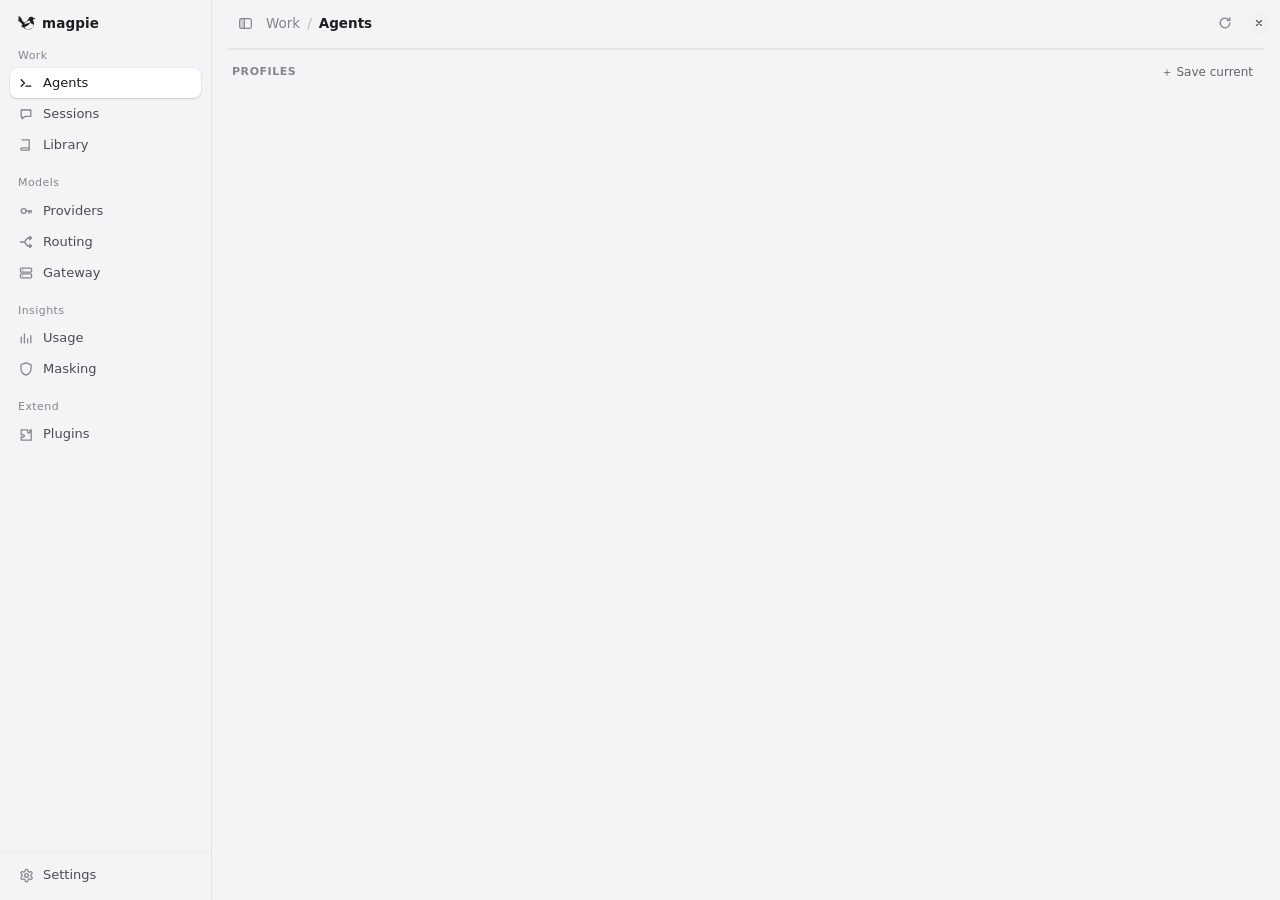
==== internal/gui/assets/index.html @ bc3d03db "gateway: support mounting the service under an explicit path prefix Add MAGPIE_BASE_PATH across web " ====
<!doctype html>
<html lang="en">
<head>
<meta charset="utf-8">
<meta name="viewport" content="width=device-width, initial-scale=1, viewport-fit=cover">
<title>magpie</title>
<link rel="icon" href="icons/favicon.svg" type="image/svg+xml">
<!-- added to a phone's home screen, magpie web opens as an app of its own,
     with no browser bars (ninja_s6114 on Discord); webGuard serves these
     few files without the key, as a home screen may ask for them without
     the page's cookie.
     The theme colours are the window's in standalone alone, so a browser's
     tab and the app's own windows look as they did -->
<link rel="manifest" href="manifest.json">
<link rel="apple-touch-icon" href="icons/apple-touch-icon.png">
<meta name="apple-mobile-web-app-capable" content="yes">
<meta name="mobile-web-app-capable" content="yes">
<meta name="apple-mobile-web-app-title" content="magpie">
<meta name="apple-mobile-web-app-status-bar-style" content="default">
<meta name="theme-color" media="(display-mode: standalone) and (prefers-color-scheme: light)" content="#f4f4f6">
<meta name="theme-color" media="(display-mode: standalone) and (prefers-color-scheme: dark)" content="#1a1a1e">
<script src="boot.js"></script>
<script src="paths.js"></script>
<script src="theme.js"></script>
<script src="omarchy.js"></script>
<link rel="stylesheet" href="app.css">
<link rel="stylesheet" href="plugins/routing/routing.css">
<link rel="stylesheet" href="plugins/library/library.css">
<link rel="stylesheet" href="plugins.css">
<link rel="stylesheet" href="plugins/sessions/sessions.css">
<link rel="stylesheet" href="plugins/redact/redact.css">
<link rel="stylesheet" href="context.css">
<link rel="stylesheet" href="omarchy.css">
</head>
<body>
<script src="compat.js"></script>
<script src="layout.js"></script>
<script src="fonts.js"></script>
<!-- the window's sidebar (app.js layoutNav): the brand, the pages (#nav)
     with the open one's own tabs under it, and Settings at the foot; a
     narrow window keeps them in the header instead -->
<aside class="sidebar" id="side" hidden>
  <div class="side-top" style="--wails-draggable:drag"></div>
  <div class="side-scroll"></div>
  <div class="side-foot">
    <button type="button" class="side-gw" id="sideGw" data-feature="gateway" hidden><i></i><span></span></button>
  </div>
  <!-- its edge, dragged to make it wider or narrower (app.js sideDrag).
       Out of Tab's reach, as a Mac split view's divider is: a Mac window
       shown has WebKit focus the first stop Tab reaches, and its ring
       showed on every open (ysm119) -->
  <div class="side-edge" id="sideEdge" role="separator" aria-orientation="vertical" tabindex="-1" style="--wails-draggable:no-drag"></div>
</aside>
<header class="top" style="--wails-draggable:drag">
  <div class="brand">
    <span class="logo" aria-hidden="true"><svg viewBox="0 0 44 44" width="18" height="18"><defs><path id="bird" fill="currentColor" fill-rule="evenodd" d="M1.5 5.5C1.3 5.7 1.2 6.5 1.2 6.9C1.2 6.9 1.2 7 1.2 7.1C1.1 7.4 1.3 8 1.4 8.3C1.4 8.4 1.5 8.5 1.5 8.7C1.5 8.9 1.7 9 1.8 9.3C2.2 9.9 2.2 10 2.3 10.1C2.4 10.2 2.5 10.3 2.6 10.5C2.8 10.8 3 11.1 3.2 11.3C3.3 11.3 3.4 11.6 3.6 11.8C3.8 12 4.1 12.4 4.2 12.5C4.7 13 5.2 13.7 5.4 13.9C6 14.5 6.5 15.1 6.7 15.3C6.7 15.4 6.9 15.5 6.9 15.7C7.3 15.9 7.7 16.5 7.9 16.8C7.9 16.8 8 16.9 8 16.9C8.1 16.9 8.2 17.2 8.2 17.3C8.2 17.3 8.1 17.2 8.1 17.1C7.9 16.9 7.9 16.9 7.6 16.6C7.5 16.5 7.4 16.5 7.4 16.3C7.2 16.2 6.7 15.7 6.3 15.2C6.1 15.1 6 14.9 6 14.9C5.9 14.8 5.7 14.7 5.7 14.6C5.6 14.5 5.4 14.3 5.3 14.2C5.1 14.1 4.9 13.8 4.7 13.5C4.5 13.3 4.2 13.1 4.1 12.9C4.1 12.9 3.8 12.7 3.8 12.5C3.5 12.3 3 11.8 2.8 11.4C1.8 10.5 0.9 9.6 0.7 9.6C0.6 9.7 0.6 9.8 0.5 10C0.5 10.1 0.6 10.2 0.5 10.3C0.5 10.4 0.6 10.5 0.6 10.6C0.5 10.7 0.5 10.9 0.6 11C0.5 11.1 0.6 11.4 0.6 11.5C0.9 12.9 1.3 13.8 2.8 14.9C2.9 15.1 3.3 15.3 3.4 15.4C3.4 15.5 3.6 15.6 3.7 15.7C4.2 16 6.4 17.8 7 18.4C7.4 18.8 7.4 18.8 7.5 18.9C7.6 19 7.7 19 7.7 19.1C7.7 19.2 7.8 19.2 7.9 19.2C7.9 19.3 8.1 19.4 8.1 19.5C8.2 19.6 8.2 19.7 8.3 19.7C8.3 19.7 8.3 19.7 8.2 19.7C8.2 19.6 8.1 19.6 8 19.6C7.9 19.5 7.9 19.4 7.8 19.4C7.7 19.3 7.6 19.2 7.6 19.2C7.6 19.1 7.5 19 7.3 18.9C7.2 18.9 6.9 18.6 6.7 18.4C6.1 17.8 4.5 16.6 3.5 16C3.4 15.8 3 15.6 2.9 15.5C2.6 15.3 1.5 14.6 0.9 14.3C0.7 14.1 0.6 14.1 0.6 14.2C0.5 14.5 0.8 15.9 0.9 16.1C0.9 16.2 1 16.2 0.9 16.3C1.2 16.8 1.9 17.6 2.7 18.3C2.8 18.5 4 19.2 4.7 19.5C6.2 20.5 6.6 20.7 7.4 21.5C8.2 22.2 8.7 22.7 9.3 23.6C9.5 24.1 9.9 24.4 10.3 25.3C10.4 25.5 10.5 25.8 10.5 25.8C10.7 25.8 10.8 25.7 11 25.4C11.6 25 11.9 24.6 12.3 24.3C12.8 24 13 23.8 13 23.7C13.1 23.7 13.1 23.8 13 24C12 24.8 11 26 10.2 26.9C10.1 27.1 9.9 27.5 9.7 27.7C9.5 27.8 9.4 28 9.4 28C9.4 28 9.3 28.3 9.1 28.5C8.6 29.2 7.7 30.8 7.7 30.9C7.7 31 7.8 31 8.3 30.8C9 30.4 9.5 30.2 10.4 30C11.7 29.6 12.5 29.6 11.6 30C10.5 30.2 9.7 30.6 9.2 31.2C8.8 31.7 8.8 31.7 9.3 31.7C10.1 31.8 10.9 31.9 11.6 32.2C12.8 32.7 13.5 33.1 15.5 34.8C16.4 35.5 17.3 36.2 17.8 36.4C17.9 36.5 18.1 36.7 18.2 36.8C19.1 37.3 21.2 38.1 22.3 38.3C22.4 38.3 22.7 38.3 22.8 38.3C22.8 38.5 23 38.5 23 38.5C23.1 38.5 23.2 38.5 23.3 38.5C23.6 38.6 25.9 38.6 26.1 38.5C26.2 38.5 26.3 38.5 26.4 38.5C26.5 38.5 26.6 38.5 26.7 38.3C26.7 38.3 27 38.3 27.1 38.3C28.3 38.1 30.2 37.3 31.4 36.7C31.5 36.7 31.7 36.4 31.8 36.4C32.2 36.2 33.2 35.4 33.4 35.2C34.2 34.5 35.5 33 35.8 32.6C35.8 32.5 36 32.2 36.1 32C36.4 31.8 36.6 31.4 36.6 31.2C36.7 31.1 36.8 30.9 36.9 30.8C37.2 30.4 37.5 29.6 37.7 29.2C37.7 29.1 37.8 28.7 37.9 28.7C38.1 28.5 38.4 27.1 38.5 26.8C39 25.2 39.1 23.7 39 22.4C39 22.2 38.9 21.9 38.9 21.8C38.9 21.7 38.9 21.6 38.9 21.4C38.6 20.5 38.5 19.9 38.2 19C37.9 18.5 37.5 17.5 37.3 17.2C37 16.8 36.8 15.8 36.8 15.2C36.8 13.8 37.7 12.7 39.6 12.2C40.1 12.1 41.3 11.8 42.1 11.7C43.5 11.5 43.5 11.5 43.4 11.3C42.9 10.7 40.9 9.9 39.2 9.7C37.9 9.5 38.1 9.5 37.6 9C37 8.6 36.4 8 36 7.9C36 7.8 35.8 7.8 35.7 7.7C35.1 7.3 34.2 7 33.1 6.9C32.6 6.7 31.6 6.9 31 7C29.6 7.3 28.3 8 27.3 9.2C26.7 9.8 26.2 10.8 25.7 11.7C25.5 12.1 24.8 13.4 24.7 13.7C24.6 13.9 24.5 14.1 24.1 14.7C23.5 15.7 22.1 16.9 20.6 17.8C20.5 18 20.3 18.2 20.1 18.3C19.7 18.5 19.4 18.8 19.1 19C18.9 19.1 18.7 19.3 18.5 19.4C18 19.8 17.2 20.3 17 20.5C16.9 20.5 16.8 20.6 16.7 20.7C16.3 20.8 16.1 20.9 16 20.9C15.5 20.8 14.9 20.5 14.2 20.2C13.7 19.8 12.7 18.9 12.4 18.6C12.3 18.5 12.2 18.4 12.1 18.2C11.9 18 11.2 17.1 11 16.6C10.9 16.5 10.8 16.4 10.7 16.3C10.7 16.2 10.6 16.1 10.6 15.9C10.5 15.9 10.4 15.7 10.4 15.6C10.3 15.5 10.2 15.2 10.1 15C10 14.8 9.8 14.4 9.7 14.2C9.6 14 9.5 13.7 9.4 13.6C9.4 13.4 9.3 13.2 9.2 13C9.2 12.8 9 12.6 9 12.5C8.9 12.3 8.7 12.1 8.7 12C8.7 12 8.5 11.7 8.5 11.7C8.3 11.2 8.2 10.9 7.5 10C6.4 8.3 4.2 6.4 2.7 5.8C2 5.5 1.6 5.4 1.5 5.5ZM28.4 16.7C29.2 16.9 29.7 17.2 29.9 17.7C30.1 18.2 30 18.9 29.6 19.4C29.2 19.9 28.2 20.9 27.6 21.2C26.8 21.7 25.3 22.4 24.2 22.7C23.9 22.8 23.6 22.9 23.5 22.9C22.8 23.2 20.7 23.7 19.6 24C19 24.2 18.4 24.3 18.1 24.4C17.9 24.4 16.1 24.9 15.3 25.1C14.6 25.2 14.7 25.1 15.7 23.6C16.4 22.7 18.5 20.6 19.4 19.9C20.8 18.8 21.4 18.4 23.2 17.6C23.8 17.4 25.6 16.8 25.9 16.8C25.9 16.8 26.3 16.8 26.6 16.7C26.8 16.7 28.2 16.7 28.4 16.7ZM30.4 20.2C30.5 20.3 30.6 20.6 30.6 20.7C31.7 23.1 33.4 24.6 35.6 25.3C36.1 25.5 36.7 25.7 37.2 25.8C37.7 25.8 37.8 25.9 37.8 26.1C37.7 26.2 37.7 26.3 37.7 26.5C37.7 26.6 37.7 26.8 37.6 27C37.4 28.5 36.8 29.9 36.1 31C36.1 31.2 35.9 31.4 35.9 31.6C35.7 31.9 35.2 32.6 34.7 33.3C32.6 35.6 29.7 37.3 26.6 37.8C26.5 37.8 26.3 37.9 26.2 37.9C25.8 37.9 23.7 37.9 23.3 37.9C23.2 37.9 23 37.8 22.9 37.8C21.1 37.6 19.3 36.8 18 35.7C17.7 35.4 17 34.7 16.8 34.5C16.3 33.8 16.1 33 16.3 32.5C16.5 31.8 16.8 31.6 17.9 31.1C19.1 30.5 19.4 30.4 20.2 30C21.4 29.4 23.2 28.4 23.9 27.9C23.9 27.8 24.2 27.7 24.5 27.6C26.3 26.3 28 24.6 28.9 22.9C29.5 22.2 29.7 21.6 29.9 20.7C30.1 20 30.2 19.9 30.4 20.2Z"/><clipPath id="bird-body"><path clip-rule="evenodd" d="M16 0H44V44H0V26.4H10.6L13 24.2L16 19Z M29.8 18.3L26 19L22 21L17 23.5L14.6 24.7L10.6 26.4L6 29V32L9 31.5L12.5 32L16.4 31.8L19 31.4L24 28.8L28.5 24L30.6 21.4Z"/></clipPath><clipPath id="bird-tail"><path d="M0 0H17L17.2 19.6L14 25L10.6 26.4H0Z"/></clipPath><clipPath id="bird-wing"><path d="M29.8 18.3L26 19L22 21L17 23.5L14.6 24.7L10.6 26.4L6 29V32L9 31.5L12.5 32L16.4 31.8L19 31.4L24 28.8L28.5 24L30.6 21.4Z"/></clipPath></defs><g class="bird"><use class="whole" href="#bird"/><g class="parts"><use href="#bird" clip-path="url(#bird-body)"/><g class="tail"><use href="#bird" clip-path="url(#bird-tail)"/></g><g class="wing"><use href="#bird" clip-path="url(#bird-wing)"/></g></g></g></svg></span>
    <span>magpie</span>
  </div>
  <h1 class="sr-only" id="pageTitle" data-t>Agents</h1>
  <!-- the sidebar shown or the header's tabs, the reader's own (app.js
       toggleSideNav); the left pane filled while the sidebar shows -->
  <button type="button" class="icon side-toggle" id="sideToggle" hidden style="--wails-draggable:no-drag">
    <svg viewBox="0 0 16 16" width="15" height="15" aria-hidden="true"><rect class="st-pane" x="2.5" y="3.5" width="4" height="9" rx="1"/><g fill="none" stroke="currentColor" stroke-width="1.25" stroke-linecap="round"><rect x="1.75" y="2.75" width="12.5" height="10.5" rx="2.25"/><path d="M6.75 2.75v10.5"/></g></svg>
  </button>
  <div class="crumb" id="crumb" aria-hidden="true" hidden></div>
  <nav class="seg" id="nav" aria-label="Main navigation" data-ta style="--wails-draggable:no-drag">
    <span class="nav-gl" data-t>Work</span>
    <button data-view="agents" class="on" aria-current="page"><svg class="nav-ic" viewBox="0 0 20 20" width="16" height="16" aria-hidden="true"><g fill="none" stroke="currentColor" stroke-width="1.6" stroke-linecap="round" stroke-linejoin="round"><path d="M4 6l4 4-4 4M10 14h6"/></g></svg><span data-t>Agents</span></button>
    <button data-view="sessions" data-feature="sessions"><svg class="nav-ic" viewBox="0 0 20 20" width="16" height="16" aria-hidden="true"><g fill="none" stroke="currentColor" stroke-width="1.6" stroke-linecap="round" stroke-linejoin="round"><path d="M4 5h12v8H9l-4 3v-3H4z"/></g></svg><span data-t>Sessions</span></button>
    <button data-view="library" data-feature="library"><svg class="nav-ic" viewBox="0 0 20 20" width="16" height="16" aria-hidden="true"><g fill="none" stroke="currentColor" stroke-width="1.6" stroke-linecap="round" stroke-linejoin="round"><path d="M5 3.5h9v13H5a1.5 1.5 0 0 1 0-3h9"/></g></svg><span data-t>Library</span></button>
    <span class="nav-gl" data-t>Models</span>
    <button data-view="providers"><svg class="nav-ic" viewBox="0 0 20 20" width="16" height="16" aria-hidden="true"><g fill="none" stroke="currentColor" stroke-width="1.6" stroke-linecap="round" stroke-linejoin="round"><circle cx="7" cy="10" r="3"/><path d="M10 10h7M14 10v3M16.5 10v2"/></g></svg><span data-t>Providers</span></button>
    <button data-view="routing" data-feature="routing"><svg class="nav-ic" viewBox="0 0 20 20" width="16" height="16" aria-hidden="true"><g fill="none" stroke="currentColor" stroke-width="1.6" stroke-linecap="round" stroke-linejoin="round"><path d="M3 10h5l4-5h5M8 10l4 5h5M14.5 3l2.5 2-2.5 2M14.5 13l2.5 2-2.5 2"/></g></svg><span data-t>Routing</span></button>
    <button data-view="gateway" data-feature="gateway"><svg class="nav-ic" viewBox="0 0 20 20" width="16" height="16" aria-hidden="true"><g fill="none" stroke="currentColor" stroke-width="1.6" stroke-linecap="round" stroke-linejoin="round"><rect x="3" y="4" width="14" height="5" rx="1.5"/><rect x="3" y="11" width="14" height="5" rx="1.5"/><path d="M6 6.5h.01M6 13.5h.01"/></g></svg><span data-t>Gateway</span></button>
    <span class="nav-gl" data-t>Insights</span>
    <button data-view="usage" data-feature="usage"><svg class="nav-ic" viewBox="0 0 20 20" width="16" height="16" aria-hidden="true"><g fill="none" stroke="currentColor" stroke-width="1.6" stroke-linecap="round" stroke-linejoin="round"><path d="M4 16V9M8 16V5M12 16v-5M16 16V7"/></g></svg><span data-t>Usage</span></button>
    <button data-view="masking" data-feature="redact"><svg class="nav-ic" viewBox="0 0 16 16" width="16" height="16" aria-hidden="true"><path d="M8 1.8 13 3.6v4.1c0 3-2.1 5.4-5 6.5-2.9-1.1-5-3.5-5-6.5V3.6Z" fill="none" stroke="currentColor" stroke-width="1.3" stroke-linejoin="round"/></svg><span data-t>Masking</span></button>
    <span class="nav-gl" data-t>Extend</span>
    <button data-view="plugins"><svg class="nav-ic" viewBox="0 0 20 20" width="16" height="16" aria-hidden="true"><g fill="none" stroke="currentColor" stroke-width="1.6" stroke-linecap="round" stroke-linejoin="round"><path d="M8 3.5h4v2.5a1.5 1.5 0 0 0 3 0V3.5h1.5v13H4v-4h2.5a1.5 1.5 0 0 0 0-3H4v-6z"/></g></svg><span data-t>Plugins</span></button>
  </nav>
  <div class="actions" style="--wails-draggable:no-drag">
    <span class="update-wrap">
      <button class="update" id="update" hidden>
        <svg viewBox="0 0 16 16" width="11" height="11"><path d="M8 13V3.5M3.75 7.5 8 3.25l4.25 4.25" fill="none" stroke="currentColor" stroke-width="1.8" stroke-linecap="round" stroke-linejoin="round"/></svg>
        <span>Update</span>
      </button>
      <button class="update-hide" id="updateHide" title="Hide until the next version" data-tt>
        <svg viewBox="0 0 10 10" width="8" height="8"><path d="M2.5 2.5l5 5M7.5 2.5l-5 5" fill="none" stroke="currentColor" stroke-width="1.5" stroke-linecap="round"/></svg>
      </button>
    </span>
    <button class="icon" id="sync" title="Look for agents on this computer again: one just installed or removed, or its settings changed" data-tt>
      <svg viewBox="0 0 16 16" width="14" height="14"><path d="M13.5 8a5.5 5.5 0 1 1-1.6-3.9M13.5 2v3h-3" fill="none" stroke="currentColor" stroke-width="1.5" stroke-linecap="round" stroke-linejoin="round"/></svg>
    </button>
    <button class="icon" id="open" title="Open as a window" data-tt>
      <svg viewBox="0 0 16 16" width="14" height="14"><path d="M6 3H3.5A1.5 1.5 0 0 0 2 4.5v8A1.5 1.5 0 0 0 3.5 14h8a1.5 1.5 0 0 0 1.5-1.5V10M9 2h5v5M14 2 8 8" fill="none" stroke="currentColor" stroke-width="1.5" stroke-linecap="round" stroke-linejoin="round"/></svg>
    </button>
    <button class="icon" id="prefs" title="Settings" data-tt data-keys="⌘,|Ctrl+,">
      <svg viewBox="0 0 24 24" width="14" height="14"><g fill="none" stroke="currentColor" stroke-width="2" stroke-linecap="round" stroke-linejoin="round"><path d="M12.22 2h-.44a2 2 0 0 0-2 2v.18a2 2 0 0 1-1 1.73l-.43.25a2 2 0 0 1-2 0l-.15-.08a2 2 0 0 0-2.73.73l-.22.38a2 2 0 0 0 .73 2.73l.15.1a2 2 0 0 1 1 1.72v.51a2 2 0 0 1-1 1.74l-.15.09a2 2 0 0 0-.73 2.73l.22.38a2 2 0 0 0 2.73.73l.15-.08a2 2 0 0 1 2 0l.43.25a2 2 0 0 1 1 1.73V20a2 2 0 0 0 2 2h.44a2 2 0 0 0 2-2v-.18a2 2 0 0 1 1-1.73l.43-.25a2 2 0 0 1 2 0l.15.08a2 2 0 0 0 2.73-.73l.22-.39a2 2 0 0 0-.73-2.73l-.15-.08a2 2 0 0 1-1-1.74v-.5a2 2 0 0 1 1-1.74l.15-.09a2 2 0 0 0 .73-2.73l-.22-.38a2 2 0 0 0-2.73-.73l-.15.08a2 2 0 0 1-2 0l-.43-.25a2 2 0 0 1-1-1.73V4a2 2 0 0 0-2-2z"/><circle cx="12" cy="12" r="3"/></g></svg>
    <span class="side-l" data-t>Settings</span></button>
    <button class="icon winclose" id="winclose" title="Close" data-tt>
      <svg viewBox="0 0 16 16" width="10" height="10"><path d="M4 4l8 8M12 4l-8 8" fill="none" stroke="currentColor" stroke-width="1.8" stroke-linecap="round"/></svg>
    </button>
  </div>
</header>

<nav class="ptabs" id="ptabs" hidden>
  <button type="button" data-ptab="agents"><span data-t>Agents</span><em id="ptabN"></em></button>
  <button type="button" data-ptab="usage"><span data-t>Allowances</span></button>
  <button type="button" data-ptab="stats"><span data-t>Usage</span></button>
  <button type="button" data-ptab="routing" data-feature="routing"><span data-t>Routing</span></button>
</nav>

<main class="view" id="view-agents">
  <div class="list" id="agents"></div>
  <section class="profiles">
    <span class="label" data-t>Profiles</span>
    <div id="profiles" class="chips"></div>
    <button class="text" id="save" data-t>＋ Save current</button>
  </section>
  <section class="panel-quota" id="panelQuota" hidden></section>
  <section class="panel-routing" id="panelRouting" data-feature="routing" hidden></section>
  <section class="panel-usage" id="panelUsage" hidden></section>
  <div class="plugin-slot" data-slot="agents" hidden></div>
</main>

<main class="view" id="view-providers" hidden>
  <div id="fileError" hidden></div>
  <div id="movable" hidden></div>
  <aside class="provider-discovery" id="providerDiscovery" hidden>
    <div class="who" role="status" aria-live="polite"><b id="providerDiscoveryCount"></b><span id="providerDiscoverySources"></span></div>
    <div class="actions"><button class="text primary" id="reviewProviderDiscovery">Review and import…</button><button class="text" id="dismissProviderDiscovery" data-t data-tt="Hide these configurations until they change">Ignore</button></div>
  </aside>
  <div class="pv-head" id="pvHead" hidden><input class="sess-filter pv-q" id="pvQ" type="search" spellcheck="false" autocomplete="off" placeholder="Find a provider" aria-label="Find a provider" data-tp></div>
  <p class="set-none pv-none" id="pvNone" role="status" hidden></p>
  <div class="list" id="providers"></div>
  <div class="row-head off-head" id="offHead" hidden><button class="fold" id="foldOff" aria-expanded="false" aria-controls="offProviders"><span class="label" data-t>Turned off</span><span class="note" id="offCount"></span></button></div>
  <div class="list" id="offProviders" hidden></div>
  <div id="excluded"></div>
  <div class="after-list">
    <button class="text" id="addProvider" data-t>＋ Add provider</button>
  </div>
  <section class="sheet" id="addSheet" hidden></section>
</main>

<!-- the pages plugins add (kernel.js) go here, in the order they register -->
<template data-slot="page"></template>




<main class="view" id="view-plugins" hidden></main>

<main class="view" id="view-settings" hidden>
  <div class="row-head set-head"><div class="warm-tabs set-tabs" id="setTabs" role="tablist" aria-label="Settings">
    <button type="button" role="tab" id="setTab-general" data-set="general" aria-controls="setPage-general" data-t>General</button>
    <button type="button" role="tab" id="setTab-usage" data-set="usage" aria-controls="setPage-usage" data-t>Allowances</button>
    <button type="button" role="tab" id="setTab-network" data-set="network" aria-controls="setPage-network" data-t>Network and sharing</button>
    <button type="button" role="tab" id="setTab-models" data-set="models" aria-controls="setPage-models" data-t>Models</button>
    <button type="button" role="tab" id="setTab-privacy" data-set="privacy" aria-controls="setPage-privacy" data-t>Privacy</button>
    <button type="button" role="tab" id="setTab-otel" data-set="otel" aria-controls="setPage-otel" data-feature="otel" data-t>Observability</button>
    <button type="button" role="tab" id="setTab-sync" data-set="sync" aria-controls="setPage-sync" data-t>Sync and backup</button>
    <button type="button" role="tab" id="setTab-plugins" data-set="plugins" aria-controls="setPage-plugins" data-t hidden>Plugins</button>
    <button type="button" role="tab" id="setTab-about" data-set="about" aria-controls="setPage-about" data-t>About</button>
  </div><input class="sess-filter set-q" id="setQ" type="search" spellcheck="false" autocomplete="off" placeholder="Find a setting" aria-label="Find a setting" data-tp></div>
  <p class="set-none" id="setNone" role="status" hidden></p>
  <section class="set-page" id="setPage-general" role="tabpanel" aria-labelledby="setTab-general">
    <div class="list prefs">
      <div class="row pref">
        <div class="who"><div class="name" data-t>Appearance</div><div class="sub om-only" data-t>Follows the Omarchy theme, as picked in Omarchy's menu</div></div>
        <div id="themeSegs" class="om-hide"></div><span class="om-only om-theme-name"></span>
      </div>
      <div class="row pref" id="colorblindRow">
        <div class="who"><div class="name" data-t>Colorblind mode</div></div>
        <div id="colorblindSegs"></div>
      </div>
      <div class="row pref" id="reduceMotionRow">
        <div class="who"><div class="name" data-t>Reduce motion</div></div>
        <div id="reduceMotionSegs"></div>
      </div>
      <div class="row pref">
        <div class="who"><div class="name" data-t>Language</div></div>
        <button type="button" id="langPick" class="sess-pick pref-pick" aria-label="Language" aria-haspopup="menu" aria-expanded="false"></button>
      </div>
      <div class="row pref" id="gatewayModeRow" hidden>
        <div class="who"><div class="name" data-t>Gateway mode</div><div class="sub" id="gatewayModeSub"></div></div>
        <div id="gatewayModeSegs"></div>
      </div>
      <div class="row pref app-only" id="textSizeRow">
        <div class="who"><div class="name" data-t>Text size</div></div>
        <div id="textSizeSegs"></div>
      </div>
      <div class="row pref font-row" id="uiFontRow" hidden>
        <div class="who"><div class="name" data-t>Interface font</div><div class="sub font-note" hidden></div></div>
        <div class="font-controls">
          <button type="button" class="proto pick font-family" aria-haspopup="menu" aria-expanded="false"></button>
          <button type="button" class="proto pick font-style" aria-haspopup="menu" aria-expanded="false"></button>
          <div class="font-preview">Aa 0123 · 中文</div>
        </div>
      </div>
      <div class="row pref font-row" id="codeFontRow" hidden>
        <div class="who"><div class="name" data-t>Code font</div><div class="sub font-note" hidden></div></div>
        <div class="font-controls">
          <button type="button" class="proto pick font-family" aria-haspopup="menu" aria-expanded="false"></button>
          <button type="button" class="proto pick font-style" aria-haspopup="menu" aria-expanded="false"></button>
          <div class="font-preview">Aa 0123 · 中文</div>
        </div>
      </div>
      <div class="row pref app-only">
        <div class="who"><div class="name" data-t>Click the tray icon to</div></div>
        <div id="traySegs"></div>
      </div>
      <div class="row pref" id="barIconRow" hidden>
        <div class="who"><div class="name" data-t>Bar icon</div><div class="sub" data-t>magpie’s icon beside Omarchy’s own in the bar; right-click opens the window</div></div>
        <div id="barIconSegs"></div>
      </div>
      <div class="row pref">
        <div class="who"><div class="name" data-t>Provider in model names</div></div>
        <div id="plainNamesSegs"></div>
      </div>
      <!-- Codex's and Claude Code's own settings are on the Agents page (AGENT_PREFS); while searching, a row here says where -->
      <div id="agentPrefLinks"></div>
      <div class="row pref app-only" id="loginRow">
        <div class="who"><div class="name" data-t>Open at login</div></div>
        <div id="loginSegs"></div>
      </div>
      <div class="row pref" id="dockRow" hidden>
        <div class="who"><div class="name" data-t>Show in Dock</div></div>
        <div id="dockSegs"></div>
      </div>
      <div class="row pref" id="lightweightRow" hidden>
        <div class="who"><div class="name" data-t>Lightweight mode</div><div class="sub" data-t>A closed window frees about 100 MB after a minute; the gateway and tasks keep running, only the page reloads</div></div>
        <div id="lightweightSegs"></div>
      </div>
      <div class="row pref" id="keepAwakeRow">
        <div class="who"><div class="name" data-t>Prevent sleep</div><div class="sub" data-t>Keeps this computer awake while magpie runs tasks</div></div>
        <div id="keepAwakeSegs"></div>
      </div>
      <div class="row pref" id="wslAgentsRow" hidden>
        <div class="who"><div class="name" data-t>Detect agents in WSL</div><div class="sub" data-t>Looks in running WSL distros for agents to set up, their sessions and Claude Code; off, WSL is never asked anything and the agents found there are no longer shown</div></div>
        <div id="wslAgentsSegs"></div>
      </div>
      <div class="row pref" id="sessionTerminalRow" data-feature="sessions" hidden>
        <div class="who"><div class="name" data-t>Session terminal</div><div class="sub" data-t>The terminal a session opens in</div></div>
        <button type="button" id="sessionTerminalSelect" class="sess-pick session-terminal-select" aria-label="Session terminal" aria-haspopup="menu" aria-expanded="false" data-ta></button>
      </div>
    </div>
  </section>
  <section class="set-page" id="setPage-usage" role="tabpanel" aria-labelledby="setTab-usage">
    <div class="list prefs">
      <div class="row pref app-only" id="trayUsageRow">
        <div class="who"><div class="name" data-t>Allowances in the menu bar</div><div class="sub" id="trayUsageSub"></div></div>
        <div id="trayUsagePick"></div>
      </div>
      <div class="row pref" id="trayEveryRow" hidden>
        <div class="who"><div class="name" data-t>Menu bar refresh</div><div class="sub" data-t>How often the allowances beside the icon are asked for again</div></div>
        <div id="trayEverySegs"></div>
      </div>
      <div class="row pref" id="trayLogosRow" hidden>
        <div class="who"><div class="name" data-t>Menu bar logos</div><div class="sub" data-t>Each subscription's logo before its numbers; off, the numbers alone with a thin line between subscriptions</div></div>
        <div id="trayLogosSegs"></div>
      </div>
      <div class="row pref" id="trayBirdRow" hidden>
        <div class="who"><div class="name" data-t>Menu bar magpie icon</div><div class="sub" data-t>magpie's icon before the allowances; off, the allowances alone, and a click on one still opens the panel</div></div>
        <div id="trayBirdSegs"></div>
      </div>
      <div class="row pref" id="trayPaceRow" hidden>
        <div class="who"><div class="name" data-t>Menu bar pace</div><div class="sub" data-t>Each window's Pace number beside its figure, as on the Usage page: +12% is 12% more of the window used than an even pace would have used by now, −8% that much less</div></div>
        <div id="trayPaceSegs"></div>
      </div>
      <div class="row pref" id="trayCostRow">
        <div class="who"><div class="name" data-t>Menu bar cost</div><div class="sub" data-t>What magpie's requests cost, beside their tokens in the menu bar and its tooltip; off, the tokens alone</div></div>
        <div id="trayCostSegs"></div>
      </div>
      <div class="row pref">
        <div class="who"><div class="name" data-t>Allowance display</div><div class="sub" data-t>How much of each window is used, or how much is left, on the Usage page, the panel and the menu bar</div></div>
        <div id="quotaLeftSegs"></div>
      </div>
      <div class="row pref" id="quotaReadsRow">
        <div class="who"><div class="name" data-t>Allowance reads</div><div class="sub" data-t>When I ask: opening or refreshing the Usage page, a card's refresh, and magpie quota or accounts read them; routing, the menu bar and alerts go by the last reading till then. An account a vendor turns away for its quota is still read.</div></div>
        <div id="quotaReadsSegs"></div>
      </div>
      <div class="row pref">
        <div class="who"><div class="name" data-t>Currency</div><div class="sub" id="currencySub"></div></div>
        <div id="currencySegs"></div>
      </div>
      <div class="row pref" id="unitsRow" hidden>
        <div class="who"><div class="name" data-t>Number units</div><div class="sub" data-t>How a large count of tokens or requests is shortened on the Usage page and the panel</div></div>
        <div id="unitsSegs"></div>
      </div>
      <div class="row pref" id="usageAlertRow">
        <div class="who"><div class="name" data-t>Allowance alert</div><div class="sub" id="usageAlertSub"></div></div>
        <div id="usageAlertSegs" class="warm-at"></div>
      </div>
      <div class="row pref" id="balanceAlertRow">
        <div class="who"><div class="name" data-t>Low balance alert</div><div class="sub" id="balanceAlertSub"></div></div>
        <div id="balanceAlertSegs" class="warm-at"></div>
      </div>
      <div class="row pref" id="resetReminderRow">
        <div class="who"><div class="name" data-t>Reset reminder</div><div class="sub" id="resetReminderSub"></div></div>
        <div id="resetReminderSegs"></div>
      </div>
      <div class="row pref" id="codexAutoResetRow" hidden>
        <div class="who"><div class="name" data-t>Codex: auto-use resets</div><div class="sub wraps" data-t>A ChatGPT account uses one of its resets by itself when its week is used up and no other account can answer, or before one expires unused. Off until turned on, account by account; each account's card on the Usage page has the same switch.</div></div>
      </div>
      <div class="row pref" id="turnDoneRow">
        <div class="who"><div class="name" data-t>Task done alert</div><div class="sub" id="turnDoneSub"></div></div>
        <div id="turnDoneSegs"></div>
      </div>
    </div>
    <div class="row-head warm-head" data-feature="warmups"><div class="warm-tabs" id="warmTabs" role="tablist">
      <button type="button" role="tab" id="warmTab-codex" data-warm="codex" aria-controls="codexWarmList">Codex</button>
      <button type="button" role="tab" id="warmTab-claude" data-warm="claude" aria-controls="claudeWarmList">Claude Code</button>
      <button type="button" role="tab" id="warmTab-wb" data-warm="wb" aria-controls="wbList" hidden>WorkBuddy</button>
      <button type="button" role="tab" id="warmTab-trae" data-warm="trae" aria-controls="traeList" hidden>Trae CN</button>
      <button type="button" role="tab" id="warmTab-minimax" data-warm="minimax" aria-controls="minimaxList" hidden>MiniMax Code</button>
      <button type="button" role="tab" id="warmTab-qoder" data-warm="qoder" aria-controls="qoderList" hidden>Qoder</button>
      <button type="button" role="tab" id="warmTab-plugins" data-warm="plugins" aria-controls="pluginCheckinList" data-t hidden>Plugins</button>
    </div></div>
    <div class="warm-panes" data-feature="warmups">
    <div class="list prefs" id="codexWarmList" role="tabpanel" aria-labelledby="warmTab-codex">
      <div class="row pref">
        <div class="who"><div class="name" data-t>Warm up on reset</div><div class="sub" id="warmSub" title="Nothing is sent while the computer sleeps: a window that resets then starts when it wakes, and counts from then." data-tt></div></div>
        <div id="warmSegs"></div>
      </div>
      <div class="row pref">
        <div class="who"><div class="name" data-t>Daily warm-up</div><div class="sub" id="warmAtSub"></div></div>
        <div id="warmAtSegs" class="warm-at"></div>
      </div>
    </div>
    <div class="list prefs" id="claudeWarmList" role="tabpanel" aria-labelledby="warmTab-claude">
      <div class="row pref">
        <div class="who"><div class="name" data-t>Warm up on reset</div><div class="sub" id="claudeWarmSub" title="Nothing is sent while the computer sleeps: a window that resets then starts when it wakes, and counts from then." data-tt></div></div>
        <div id="claudeWarmSegs"></div>
      </div>
      <div class="row pref">
        <div class="who"><div class="name" data-t>Daily warm-up</div><div class="sub" id="claudeWarmAtSub"></div></div>
        <div id="claudeWarmAtSegs" class="warm-at"></div>
      </div>
    </div>
    <div class="list prefs" id="wbList" role="tabpanel" aria-labelledby="warmTab-wb">
      <div class="row pref" id="wbCheckinRow">
        <div class="who"><div class="name" data-t>Daily check-in</div><div class="sub" id="wbCheckinSub"></div></div>
        <div id="wbCheckinSegs"></div>
      </div>
    </div>
    <div class="list prefs" id="traeList" role="tabpanel" aria-labelledby="warmTab-trae">
      <div class="row pref" id="traeCheckinRow">
        <div class="who"><div class="name" data-t>Daily check-in</div><div class="sub" id="traeCheckinSub"></div></div>
        <div id="traeCheckinSegs"></div>
      </div>
    </div>
    <div class="list prefs" id="minimaxList" role="tabpanel" aria-labelledby="warmTab-minimax">
      <div class="row pref" id="minimaxCheckinRow">
        <div class="who"><div class="name" data-t>Daily check-in</div><div class="sub" id="minimaxCheckinSub"></div></div>
        <div id="minimaxCheckinSegs"></div>
      </div>
    </div>
    <div class="list prefs" id="qoderList" role="tabpanel" aria-labelledby="warmTab-qoder">
      <div class="row pref" id="qoderCheckinRow">
        <div class="who"><div class="name" data-t>Daily check-in</div><div class="sub" id="qoderCheckinSub"></div></div>
        <div id="qoderCheckinSegs"></div>
      </div>
    </div>
    <div class="list prefs" id="pluginCheckinList" role="tabpanel" aria-labelledby="warmTab-plugins"></div>
    </div>
  </section>
  <section class="set-page" id="setPage-network" role="tabpanel" aria-labelledby="setTab-network">
    <div class="list prefs">
      <div class="row pref">
        <div class="who"><div class="name" data-t>Proxy</div><div class="sub" id="proxySub"></div></div>
        <div id="proxySegs" class="proxy-segs"></div>
      </div>
    </div>
    <div class="row-head"><span class="label">GitHub</span></div>
    <div class="list prefs" id="githubList"></div>
    <div class="row-head"><span class="label" data-t>Gateway</span></div>
    <div class="list prefs" id="portList"></div>
    <div class="list prefs">
      <div class="row pref" id="bareIdsRow">
        <div class="who"><div class="name" data-t>Model ids without the provider</div><div class="sub" data-t>The gateway’s model list also names each model by its own id, as gpt-5.6-sol beside codex/gpt-5.6-sol, for apps moved from another proxy. One that several providers serve goes to them in the Providers order</div></div>
        <div id="bareIdsSegs"></div>
      </div>
    </div>
    <div class="row-head"><span class="label" data-t>Local network</span></div>
    <div class="list prefs" id="lanList"></div>
    <div class="list prefs" id="allowList"></div>
    <div class="row-head"><span class="label" data-t>Web pages</span></div>
    <div class="list prefs" id="corsList"></div>
    <div class="row-head" id="webPageHead"><span class="label" data-t>Browser access</span></div>
    <div class="list prefs" id="webPageList"></div>
  </section>
  <section class="set-page" id="setPage-models" role="tabpanel" aria-labelledby="setTab-models">
    <div class="row-head"><span class="label" data-t>Images</span></div>
    <div class="list prefs" id="imagesList"></div>
    <div class="row-head"><span class="label" data-t>Web search</span></div>
    <div class="list prefs" id="searchList"></div>
    <div class="row-head"><span class="label" data-t>Replies</span></div>
    <div class="list prefs" id="replyList"></div>
    <div class="row-head"><span class="label" data-t>Disabled models</span></div>
    <div class="list prefs" id="disabledModelsList"></div>
  </section>
  <section class="set-page" id="setPage-privacy" role="tabpanel" aria-labelledby="setTab-privacy">
    <div class="row-head"><span class="label" data-t>How it's found</span></div>
    <div class="list prefs" id="findList"></div>
    <div class="row-head"><span class="label" data-t>What to mask</span></div>
    <div class="list prefs" id="redactList"></div>
    <div class="row-head"><span class="label" data-t>When a value is found</span></div>
    <div class="list prefs" id="maskActList"></div>
    <div class="row-head"><span class="label" data-t>Try it</span></div>
    <div class="list prefs" id="maskTryList"></div>
    <div class="row-head"><span class="label" data-t>Sharing</span></div>
    <div class="list prefs" id="shareList"></div>
    <div class="row-head"><span class="label" data-t>Agents' sign-ins</span></div>
    <div class="list prefs" id="discoveryList"></div>
  </section>
  <section class="set-page" id="setPage-otel" role="tabpanel" aria-labelledby="setTab-otel" data-feature="otel">
    <div id="otelList"></div>
  </section>
  <section class="set-page" id="setPage-sync" role="tabpanel" aria-labelledby="setTab-sync">
    <div class="list prefs" id="syncList"></div>
  </section>
  <section class="set-page" id="setPage-plugins" role="tabpanel" aria-labelledby="setTab-plugins">
    <div class="plugin-slot" data-slot="settings" hidden></div>
  </section>
  <section class="set-page" id="setPage-about" role="tabpanel" aria-labelledby="setTab-about">
    <div class="list prefs" id="about"></div>
  </section>
</main>

<footer class="foot">
  <button type="button" class="text prof-btn" id="profBtn" hidden aria-haspopup="dialog" aria-expanded="false"><span data-t>Profiles</span><em id="profN"></em></button>
  <span id="pqAge" class="pq-age" hidden></span>
  <span id="status" class="status" role="status" aria-atomic="true"></span>
  <span class="grow"></span>
  <button class="text" id="openMain" data-t>Open magpie</button>
  <button class="text" id="quit" data-t>Quit</button>
</footer>

<div class="modal" id="modal" hidden><div class="dialog"></div></div>

<div id="pop" class="pop" hidden>
  <div class="search">
    <svg viewBox="0 0 16 16" width="13" height="13"><circle cx="7" cy="7" r="4.5" fill="none" stroke="currentColor" stroke-width="1.6"/><path d="m10.5 10.5 3 3" stroke="currentColor" stroke-width="1.6" stroke-linecap="round"/></svg>
    <input id="q" type="text" spellcheck="false" autocomplete="off" placeholder="Filter…" data-tp>
  </div>
  <div class="picker-body">
    <nav id="pickerRail" aria-label="Model providers"></nav>
    <ul id="list"></ul>
  </div>
  <div class="effort-control" id="effortControl" hidden>
    <div class="effort-head"><span id="effortTitle"></span><b id="effortValue"></b></div>
    <div class="effort-track">
      <span class="effort-ticks" id="effortTicks" aria-hidden="true"></span>
      <input id="effortRange" type="range" min="0" step="1" aria-labelledby="effortTitle">
    </div>
    <div class="effort-ends" aria-hidden="true"><span id="effortMin"></span><span id="effortMax"></span></div>
  </div>
</div>

<!-- an agent's own settings, drawn here and shown in its sheet or opened row (AGENT_PREFS) -->
<div id="agentPrefRows" hidden>
  <div class="row pref" id="codexAgentsV1Row">
    <div class="who"><div class="name" data-t>Codex subagents on any model</div><div class="sub" data-t>A GPT lead spawns subagents on magpie’s other models. New threads only; Codex’s own multi_agent_v2 still wins</div><div class="sub err" id="codexAgentsV1Warn" hidden></div></div>
    <div id="codexAgentsV1Segs"></div>
  </div>
  <div class="row pref" id="codexSubagentModelRow" hidden>
    <div class="who"><div class="name" data-t>Codex subagent model</div></div>
    <div class="val" id="codexSubagentModelPick"></div>
  </div>
  <div class="row pref" id="fullContextRow">
    <div class="who"><div class="name" data-t>Long conversations</div><div class="sub" data-t>Codex and Claude Code compact at 272K (non-Claude [1m] too) or the size typed; full window: slower, costlier</div></div>
    <div id="fullContextSegs"></div>
  </div>
  <div class="row pref" id="codexAsyncRow">
    <div class="who"><div class="name" data-t>Codex background compaction</div><div class="sub" data-t>Codex 0.163 and later summarise while a turn goes on, past the share of the window typed (65% when empty); a value set in its own config stays</div></div>
    <div id="codexAsyncSegs"></div>
  </div>
  <div class="row pref" id="codexTitlesRow">
    <div class="who"><div class="name" data-t>Codex thread titles</div></div>
    <div class="val" id="codexTitlesPick"></div>
  </div>
  <div class="row pref" id="codexDescriptionsRow">
    <div class="who"><div class="name" data-t>Codex thread descriptions</div></div>
    <div class="val" id="codexDescriptionsPick"></div>
  </div>
  <div class="row pref" id="codexPredictionsRow">
    <div class="who"><div class="name" data-t>Codex composer predictions</div></div>
    <div class="val" id="codexPredictionsPick"></div>
  </div>
  <div class="row pref" id="codexAutoReviewRow">
    <div class="who"><div class="name" data-t>Codex auto-review model</div></div>
    <div class="val" id="codexAutoReviewPick"></div>
  </div>
  <div class="row pref" id="codexMemoriesRow" hidden>
    <div class="who"><div class="name" data-t>Codex memories model</div></div>
    <div class="val" id="codexMemoriesPick"></div>
  </div>
</div>
<script src="i18n.js"></script>
<script src="kernel.js"></script>
<!-- the built-in plugins' own scripts (pluginrt.Manifest.Client) -->
<script src="plugins/gateway/keys.js"></script>
<script src="plugins/gateway/client.js"></script>
<script src="plugins/sessions/i18n.js"></script>
<script src="plugins/sessions/client.js"></script>
<script src="plugins/library/i18n.js"></script>
<script src="plugins/library/client.js"></script>
<script src="plugins/routing/i18n.js"></script>
<script src="plugins/routing/client.js"></script>
<script src="plugins/usage/i18n.js"></script>
<script src="plugins/usage/client.js"></script>
<script src="plugins/redact/i18n.js"></script>
<script src="plugins/redact/client.js"></script>
<script src="plugins/otel/i18n.js"></script>
<script src="purposes.js"></script>
<script src="app.js"></script>
<script src="plugins.js"></script>
<script src="pluginpages.js"></script>
<script src="context.js"></script>
<script src="plugins/usage/page.js"></script>
<script src="plugins/redact/page.js"></script>
<script src="plugins/redact/demo.js"></script>
<script src="plugins/otel/page.js"></script>
<script src="plugins/gateway/settings.js"></script>
<script src="start.js"></script>
</body>
</html>
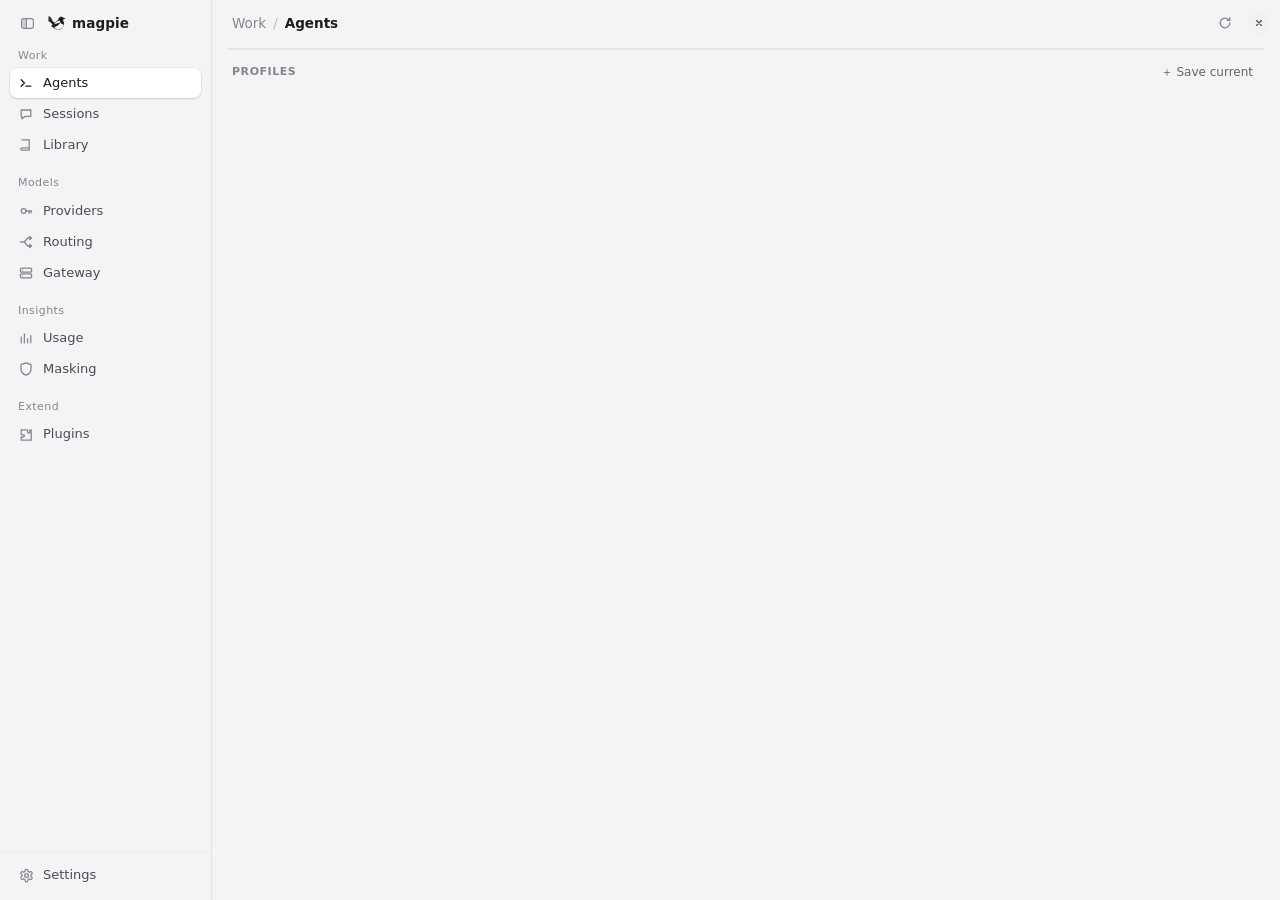
==== commit 7a1011f8: "Merge release v0.1.2378 into the enterprise gateway branch Preserve caller-key authentication indexe" ====
--- a/internal/gui/assets/index.html
+++ b/internal/gui/assets/index.html
@@ -52,16 +52,18 @@
   <div class="side-edge" id="sideEdge" role="separator" aria-orientation="vertical" tabindex="-1" style="--wails-draggable:no-drag"></div>
 </aside>
 <header class="top" style="--wails-draggable:drag">
+  <!-- the sidebar shown or the header's tabs, the reader's own (app.js
+       toggleSideNav); the left pane filled while the sidebar shows. First
+       in the title bar, so it is in one place in both layouts (app.js
+       layoutNav moves it with the brand) -->
+  <button type="button" class="icon side-toggle" id="sideToggle" hidden style="--wails-draggable:no-drag">
+    <svg viewBox="0 0 16 16" width="15" height="15" aria-hidden="true"><rect class="st-pane" x="2.5" y="3.5" width="4" height="9" rx="1"/><g fill="none" stroke="currentColor" stroke-width="1.25" stroke-linecap="round"><rect x="1.75" y="2.75" width="12.5" height="10.5" rx="2.25"/><path d="M6.75 2.75v10.5"/></g></svg>
+  </button>
   <div class="brand">
     <span class="logo" aria-hidden="true"><svg viewBox="0 0 44 44" width="18" height="18"><defs><path id="bird" fill="currentColor" fill-rule="evenodd" d="M1.5 5.5C1.3 5.7 1.2 6.5 1.2 6.9C1.2 6.9 1.2 7 1.2 7.1C1.1 7.4 1.3 8 1.4 8.3C1.4 8.4 1.5 8.5 1.5 8.7C1.5 8.9 1.7 9 1.8 9.3C2.2 9.9 2.2 10 2.3 10.1C2.4 10.2 2.5 10.3 2.6 10.5C2.8 10.8 3 11.1 3.2 11.3C3.3 11.3 3.4 11.6 3.6 11.8C3.8 12 4.1 12.4 4.2 12.5C4.7 13 5.2 13.7 5.4 13.9C6 14.5 6.5 15.1 6.7 15.3C6.7 15.4 6.9 15.5 6.9 15.7C7.3 15.9 7.7 16.5 7.9 16.8C7.9 16.8 8 16.9 8 16.9C8.1 16.9 8.2 17.2 8.2 17.3C8.2 17.3 8.1 17.2 8.1 17.1C7.9 16.9 7.9 16.9 7.6 16.6C7.5 16.5 7.4 16.5 7.4 16.3C7.2 16.2 6.7 15.7 6.3 15.2C6.1 15.1 6 14.9 6 14.9C5.9 14.8 5.7 14.7 5.7 14.6C5.6 14.5 5.4 14.3 5.3 14.2C5.1 14.1 4.9 13.8 4.7 13.5C4.5 13.3 4.2 13.1 4.1 12.9C4.1 12.9 3.8 12.7 3.8 12.5C3.5 12.3 3 11.8 2.8 11.4C1.8 10.5 0.9 9.6 0.7 9.6C0.6 9.7 0.6 9.8 0.5 10C0.5 10.1 0.6 10.2 0.5 10.3C0.5 10.4 0.6 10.5 0.6 10.6C0.5 10.7 0.5 10.9 0.6 11C0.5 11.1 0.6 11.4 0.6 11.5C0.9 12.9 1.3 13.8 2.8 14.9C2.9 15.1 3.3 15.3 3.4 15.4C3.4 15.5 3.6 15.6 3.7 15.7C4.2 16 6.4 17.8 7 18.4C7.4 18.8 7.4 18.8 7.5 18.9C7.6 19 7.7 19 7.7 19.1C7.7 19.2 7.8 19.2 7.9 19.2C7.9 19.3 8.1 19.4 8.1 19.5C8.2 19.6 8.2 19.7 8.3 19.7C8.3 19.7 8.3 19.7 8.2 19.7C8.2 19.6 8.1 19.6 8 19.6C7.9 19.5 7.9 19.4 7.8 19.4C7.7 19.3 7.6 19.2 7.6 19.2C7.6 19.1 7.5 19 7.3 18.9C7.2 18.9 6.9 18.6 6.7 18.4C6.1 17.8 4.5 16.6 3.5 16C3.4 15.8 3 15.6 2.9 15.5C2.6 15.3 1.5 14.6 0.9 14.3C0.7 14.1 0.6 14.1 0.6 14.2C0.5 14.5 0.8 15.9 0.9 16.1C0.9 16.2 1 16.2 0.9 16.3C1.2 16.8 1.9 17.6 2.7 18.3C2.8 18.5 4 19.2 4.7 19.5C6.2 20.5 6.6 20.7 7.4 21.5C8.2 22.2 8.7 22.7 9.3 23.6C9.5 24.1 9.9 24.4 10.3 25.3C10.4 25.5 10.5 25.8 10.5 25.8C10.7 25.8 10.8 25.7 11 25.4C11.6 25 11.9 24.6 12.3 24.3C12.8 24 13 23.8 13 23.7C13.1 23.7 13.1 23.8 13 24C12 24.8 11 26 10.2 26.9C10.1 27.1 9.9 27.5 9.7 27.7C9.5 27.8 9.4 28 9.4 28C9.4 28 9.3 28.3 9.1 28.5C8.6 29.2 7.7 30.8 7.7 30.9C7.7 31 7.8 31 8.3 30.8C9 30.4 9.5 30.2 10.4 30C11.7 29.6 12.5 29.6 11.6 30C10.5 30.2 9.7 30.6 9.2 31.2C8.8 31.7 8.8 31.7 9.3 31.7C10.1 31.8 10.9 31.9 11.6 32.2C12.8 32.7 13.5 33.1 15.5 34.8C16.4 35.5 17.3 36.2 17.8 36.4C17.9 36.5 18.1 36.7 18.2 36.8C19.1 37.3 21.2 38.1 22.3 38.3C22.4 38.3 22.7 38.3 22.8 38.3C22.8 38.5 23 38.5 23 38.5C23.1 38.5 23.2 38.5 23.3 38.5C23.6 38.6 25.9 38.6 26.1 38.5C26.2 38.5 26.3 38.5 26.4 38.5C26.5 38.5 26.6 38.5 26.7 38.3C26.7 38.3 27 38.3 27.1 38.3C28.3 38.1 30.2 37.3 31.4 36.7C31.5 36.7 31.7 36.4 31.8 36.4C32.2 36.2 33.2 35.4 33.4 35.2C34.2 34.5 35.5 33 35.8 32.6C35.8 32.5 36 32.2 36.1 32C36.4 31.8 36.6 31.4 36.6 31.2C36.7 31.1 36.8 30.9 36.9 30.8C37.2 30.4 37.5 29.6 37.7 29.2C37.7 29.1 37.8 28.7 37.9 28.7C38.1 28.5 38.4 27.1 38.5 26.8C39 25.2 39.1 23.7 39 22.4C39 22.2 38.9 21.9 38.9 21.8C38.9 21.7 38.9 21.6 38.9 21.4C38.6 20.5 38.5 19.9 38.2 19C37.9 18.5 37.5 17.5 37.3 17.2C37 16.8 36.8 15.8 36.8 15.2C36.8 13.8 37.7 12.7 39.6 12.2C40.1 12.1 41.3 11.8 42.1 11.7C43.5 11.5 43.5 11.5 43.4 11.3C42.9 10.7 40.9 9.9 39.2 9.7C37.9 9.5 38.1 9.5 37.6 9C37 8.6 36.4 8 36 7.9C36 7.8 35.8 7.8 35.7 7.7C35.1 7.3 34.2 7 33.1 6.9C32.6 6.7 31.6 6.9 31 7C29.6 7.3 28.3 8 27.3 9.2C26.7 9.8 26.2 10.8 25.7 11.7C25.5 12.1 24.8 13.4 24.7 13.7C24.6 13.9 24.5 14.1 24.1 14.7C23.5 15.7 22.1 16.9 20.6 17.8C20.5 18 20.3 18.2 20.1 18.3C19.7 18.5 19.4 18.8 19.1 19C18.9 19.1 18.7 19.3 18.5 19.4C18 19.8 17.2 20.3 17 20.5C16.9 20.5 16.8 20.6 16.7 20.7C16.3 20.8 16.1 20.9 16 20.9C15.5 20.8 14.9 20.5 14.2 20.2C13.7 19.8 12.7 18.9 12.4 18.6C12.3 18.5 12.2 18.4 12.1 18.2C11.9 18 11.2 17.1 11 16.6C10.9 16.5 10.8 16.4 10.7 16.3C10.7 16.2 10.6 16.1 10.6 15.9C10.5 15.9 10.4 15.7 10.4 15.6C10.3 15.5 10.2 15.2 10.1 15C10 14.8 9.8 14.4 9.7 14.2C9.6 14 9.5 13.7 9.4 13.6C9.4 13.4 9.3 13.2 9.2 13C9.2 12.8 9 12.6 9 12.5C8.9 12.3 8.7 12.1 8.7 12C8.7 12 8.5 11.7 8.5 11.7C8.3 11.2 8.2 10.9 7.5 10C6.4 8.3 4.2 6.4 2.7 5.8C2 5.5 1.6 5.4 1.5 5.5ZM28.4 16.7C29.2 16.9 29.7 17.2 29.9 17.7C30.1 18.2 30 18.9 29.6 19.4C29.2 19.9 28.2 20.9 27.6 21.2C26.8 21.7 25.3 22.4 24.2 22.7C23.9 22.8 23.6 22.9 23.5 22.9C22.8 23.2 20.7 23.7 19.6 24C19 24.2 18.4 24.3 18.1 24.4C17.9 24.4 16.1 24.9 15.3 25.1C14.6 25.2 14.7 25.1 15.7 23.6C16.4 22.7 18.5 20.6 19.4 19.9C20.8 18.8 21.4 18.4 23.2 17.6C23.8 17.4 25.6 16.8 25.9 16.8C25.9 16.8 26.3 16.8 26.6 16.7C26.8 16.7 28.2 16.7 28.4 16.7ZM30.4 20.2C30.5 20.3 30.6 20.6 30.6 20.7C31.7 23.1 33.4 24.6 35.6 25.3C36.1 25.5 36.7 25.7 37.2 25.8C37.7 25.8 37.8 25.9 37.8 26.1C37.7 26.2 37.7 26.3 37.7 26.5C37.7 26.6 37.7 26.8 37.6 27C37.4 28.5 36.8 29.9 36.1 31C36.1 31.2 35.9 31.4 35.9 31.6C35.7 31.9 35.2 32.6 34.7 33.3C32.6 35.6 29.7 37.3 26.6 37.8C26.5 37.8 26.3 37.9 26.2 37.9C25.8 37.9 23.7 37.9 23.3 37.9C23.2 37.9 23 37.8 22.9 37.8C21.1 37.6 19.3 36.8 18 35.7C17.7 35.4 17 34.7 16.8 34.5C16.3 33.8 16.1 33 16.3 32.5C16.5 31.8 16.8 31.6 17.9 31.1C19.1 30.5 19.4 30.4 20.2 30C21.4 29.4 23.2 28.4 23.9 27.9C23.9 27.8 24.2 27.7 24.5 27.6C26.3 26.3 28 24.6 28.9 22.9C29.5 22.2 29.7 21.6 29.9 20.7C30.1 20 30.2 19.9 30.4 20.2Z"/><clipPath id="bird-body"><path clip-rule="evenodd" d="M16 0H44V44H0V26.4H10.6L13 24.2L16 19Z M29.8 18.3L26 19L22 21L17 23.5L14.6 24.7L10.6 26.4L6 29V32L9 31.5L12.5 32L16.4 31.8L19 31.4L24 28.8L28.5 24L30.6 21.4Z"/></clipPath><clipPath id="bird-tail"><path d="M0 0H17L17.2 19.6L14 25L10.6 26.4H0Z"/></clipPath><clipPath id="bird-wing"><path d="M29.8 18.3L26 19L22 21L17 23.5L14.6 24.7L10.6 26.4L6 29V32L9 31.5L12.5 32L16.4 31.8L19 31.4L24 28.8L28.5 24L30.6 21.4Z"/></clipPath></defs><g class="bird"><use class="whole" href="#bird"/><g class="parts"><use href="#bird" clip-path="url(#bird-body)"/><g class="tail"><use href="#bird" clip-path="url(#bird-tail)"/></g><g class="wing"><use href="#bird" clip-path="url(#bird-wing)"/></g></g></g></svg></span>
     <span>magpie</span>
   </div>
   <h1 class="sr-only" id="pageTitle" data-t>Agents</h1>
-  <!-- the sidebar shown or the header's tabs, the reader's own (app.js
-       toggleSideNav); the left pane filled while the sidebar shows -->
-  <button type="button" class="icon side-toggle" id="sideToggle" hidden style="--wails-draggable:no-drag">
-    <svg viewBox="0 0 16 16" width="15" height="15" aria-hidden="true"><rect class="st-pane" x="2.5" y="3.5" width="4" height="9" rx="1"/><g fill="none" stroke="currentColor" stroke-width="1.25" stroke-linecap="round"><rect x="1.75" y="2.75" width="12.5" height="10.5" rx="2.25"/><path d="M6.75 2.75v10.5"/></g></svg>
-  </button>
   <div class="crumb" id="crumb" aria-hidden="true" hidden></div>
   <nav class="seg" id="nav" aria-label="Main navigation" data-ta style="--wails-draggable:no-drag">
     <span class="nav-gl" data-t>Work</span>
@@ -177,6 +179,10 @@
         <div class="who"><div class="name" data-t>Reduce motion</div></div>
         <div id="reduceMotionSegs"></div>
       </div>
+      <div class="row pref" id="birdRow">
+        <div class="who"><div class="name" data-t>Loading bird</div></div>
+        <div id="birdSegs"></div>
+      </div>
       <div class="row pref">
         <div class="who"><div class="name" data-t>Language</div></div>
         <button type="button" id="langPick" class="sess-pick pref-pick" aria-label="Language" aria-haspopup="menu" aria-expanded="false"></button>
@@ -209,6 +215,10 @@
         <div class="who"><div class="name" data-t>Click the tray icon to</div></div>
         <div id="traySegs"></div>
       </div>
+      <div class="row pref app-only" id="panelKeyRow">
+        <div class="who"><div class="name" data-t>Quick panel shortcut</div><div class="sub" hidden></div></div>
+        <div id="panelKey"></div>
+      </div>
       <div class="row pref" id="barIconRow" hidden>
         <div class="who"><div class="name" data-t>Bar icon</div><div class="sub" data-t>magpie’s icon beside Omarchy’s own in the bar; right-click opens the window</div></div>
         <div id="barIconSegs"></div>
@@ -251,6 +261,10 @@
         <div class="who"><div class="name" data-t>Allowances in the menu bar</div><div class="sub" id="trayUsageSub"></div></div>
         <div id="trayUsagePick"></div>
       </div>
+      <div class="row pref" id="trayWindowsRow" hidden>
+        <div class="who"><div class="name" data-t>Menu bar windows</div><div class="sub" data-t>Which of a subscription's windows its card shows, such as 5 hours or 7 days alone; every window unless you pick, and every window again when those picked are gone</div></div>
+        <div id="trayWindowsPick" class="tray-windows"></div>
+      </div>
       <div class="row pref" id="trayEveryRow" hidden>
         <div class="who"><div class="name" data-t>Menu bar refresh</div><div class="sub" data-t>How often the allowances beside the icon are asked for again</div></div>
         <div id="trayEverySegs"></div>
@@ -301,6 +315,10 @@
       </div>
       <div class="row pref" id="codexAutoResetRow" hidden>
         <div class="who"><div class="name" data-t>Codex: auto-use resets</div><div class="sub wraps" data-t>A ChatGPT account uses one of its resets by itself when its week is used up and no other account can answer, or before one expires unused. Off until turned on, account by account; each account's card on the Usage page has the same switch.</div></div>
+      </div>
+      <div class="row pref" id="codexResetLeadRow" hidden>
+        <div class="who"><div class="name" data-t>Codex: how early before one expires</div><div class="sub wraps" data-t>For every account with "before one expires" on: the reset about to run out unused is used this long before it does. Earlier loses what the account's windows have left then; the default is half an hour.</div></div>
+        <div id="codexResetLeadPick"></div>
       </div>
       <div class="row pref" id="turnDoneRow">
         <div class="who"><div class="name" data-t>Task done alert</div><div class="sub" id="turnDoneSub"></div></div>
@@ -326,6 +344,10 @@
         <div class="who"><div class="name" data-t>Daily warm-up</div><div class="sub" id="warmAtSub"></div></div>
         <div id="warmAtSegs" class="warm-at"></div>
       </div>
+      <div class="row pref warm-now" id="warmNowRow" hidden>
+        <div class="who"><div class="name" data-t>Warm up now</div><div class="sub" id="warmNowSub"></div></div>
+        <div id="warmNowBox"></div>
+      </div>
     </div>
     <div class="list prefs" id="claudeWarmList" role="tabpanel" aria-labelledby="warmTab-claude">
       <div class="row pref">
@@ -335,6 +357,10 @@
       <div class="row pref">
         <div class="who"><div class="name" data-t>Daily warm-up</div><div class="sub" id="claudeWarmAtSub"></div></div>
         <div id="claudeWarmAtSegs" class="warm-at"></div>
+      </div>
+      <div class="row pref warm-now" id="claudeWarmNowRow" hidden>
+        <div class="who"><div class="name" data-t>Warm up now</div><div class="sub" id="claudeWarmNowSub"></div></div>
+        <div id="claudeWarmNowBox"></div>
       </div>
     </div>
     <div class="list prefs" id="wbList" role="tabpanel" aria-labelledby="warmTab-wb">
@@ -412,6 +438,10 @@
     <div class="list prefs" id="shareList"></div>
     <div class="row-head"><span class="label" data-t>Agents' sign-ins</span></div>
     <div class="list prefs" id="discoveryList"></div>
+    <div class="row-head"><span class="label" data-t>Sign-in pages</span></div>
+    <div class="list prefs" id="signInOpenList"></div>
+    <div class="row-head"><span class="label" data-t>Agents' session history</span></div>
+    <div class="list prefs" id="sessionReadsList"></div>
   </section>
   <section class="set-page" id="setPage-otel" role="tabpanel" aria-labelledby="setTab-otel" data-feature="otel">
     <div id="otelList"></div>
@@ -432,7 +462,6 @@
   <span id="pqAge" class="pq-age" hidden></span>
   <span id="status" class="status" role="status" aria-atomic="true"></span>
   <span class="grow"></span>
-  <button class="text" id="openMain" data-t>Open magpie</button>
   <button class="text" id="quit" data-t>Quit</button>
 </footer>
 
@@ -464,11 +493,11 @@
     <div id="codexAgentsV1Segs"></div>
   </div>
   <div class="row pref" id="codexSubagentModelRow" hidden>
-    <div class="who"><div class="name" data-t>Codex subagent model</div></div>
+    <div class="who"><div class="name" data-t>Codex subagent model</div><div class="sub"></div></div>
     <div class="val" id="codexSubagentModelPick"></div>
   </div>
   <div class="row pref" id="fullContextRow">
-    <div class="who"><div class="name" data-t>Long conversations</div><div class="sub" data-t>Codex and Claude Code compact at 272K (non-Claude [1m] too) or the size typed; full window: slower, costlier</div></div>
+    <div class="who"><div class="name" data-t>Long conversations</div><div class="sub" data-t>Codex, Claude Code and Grok Build compact at 272K (non-Claude [1m] too) or the size typed; full window: slower, costlier</div></div>
     <div id="fullContextSegs"></div>
   </div>
   <div class="row pref" id="codexAsyncRow">
@@ -522,6 +551,9 @@
 <script src="plugins/redact/demo.js"></script>
 <script src="plugins/otel/page.js"></script>
 <script src="plugins/gateway/settings.js"></script>
+<script src="plugins/search/settings.js"></script>
+<script src="plugins/sessions/settings.js"></script>
+<script src="plugins/redact/settings.js"></script>
 <script src="start.js"></script>
 </body>
 </html>
--- a/internal/gui/assets/app.css
+++ b/internal/gui/assets/app.css
@@ -174,7 +174,7 @@
    they read a size bigger than a line logo beside them, so they are drawn at
    the size Alma's and Cindy's tiles have of their own. icon-tile.test.cjs
    measures every file in icons/ and keeps this list whole. */
-.ic:is([data-icon="aihubmix-color"], [data-icon="atomcode"], [data-icon="cherryin-color"], [data-icon="codebuddy-color"], [data-icon="codex-color"], [data-icon="crush"], [data-icon="geminicli-color"], [data-icon="hanako"], [data-icon="hunyuan-color"], [data-icon="kilo"], [data-icon="kiro-color"], [data-icon="lody"], [data-icon="mistermorph-color"], [data-icon="mlx-serve"], [data-icon="monica-color"], [data-icon="penguin-color"], [data-icon="phala-color"], [data-icon="pipellm-color"], [data-icon="qoder"], [data-icon="snow"], [data-icon="targon-color"], [data-icon="typesafe"], [data-icon="workbuddy-color"], [data-icon="yuanbao-color"], [data-icon="zcode"], [data-icon="zoo-code"]) > * { width: 82%; height: 82%; }
+.ic:is([data-icon="aihubmix-color"], [data-icon="atomcode"], [data-icon="cherryin-color"], [data-icon="codebuddy-color"], [data-icon="codex-color"], [data-icon="crush"], [data-icon="geminicli-color"], [data-icon="hanako"], [data-icon="hunyuan-color"], [data-icon="kilo"], [data-icon="kimi-code-desktop"], [data-icon="kiro-color"], [data-icon="lody"], [data-icon="mistermorph-color"], [data-icon="mlx-serve"], [data-icon="monica-color"], [data-icon="penguin-color"], [data-icon="phala-color"], [data-icon="pipellm-color"], [data-icon="qoder"], [data-icon="snow"], [data-icon="targon-color"], [data-icon="typesafe"], [data-icon="workbuddy-color"], [data-icon="yuanbao-color"], [data-icon="zcode"], [data-icon="zoo-code"]) > * { width: 82%; height: 82%; }
 .ic.generic { color: var(--muted); }
 /* maskSpan's shelf: a hidden user of every mask picture loaded, so a logo drawn again paints at once (#1847) */
 .mask-shelf { position: fixed; top: 0; left: 0; width: 0; height: 0; overflow: hidden; visibility: hidden; pointer-events: none; }
@@ -202,7 +202,7 @@
 .brand { display: flex; align-items: center; gap: 6px; font-weight: 600; letter-spacing: .01em; }
 body.window:not(.mac):not(.linux):not(.web) .brand { display: none; } /* Windows' title bar above already shows the icon and the name; a browser tab has no title bar of the app's */
 /* app.js removes these controls later; keep them out of the first paint too. */
-body.window :is(#open, #openMain, #quit),
+body.window :is(#open, #quit),
 body:not(.window.linux) #winclose { display: none; }
 /* Linux: the header is the title bar, so it closes the window too — round,
    as GNOME draws its close button, and set a little apart from the icons */
@@ -270,9 +270,12 @@
    WebKit turns a whole svg on a layer snapped to the pixel grid, so off a
    whole pixel its ring circles about a point a pixel or so off its centre */
 .icon.spin svg > * { transform-box: view-box; transform-origin: 50% 50%; animation: spin .9s linear infinite; }
-/* a newer magpie is ready: a quiet pill before the header's icons */
+/* a newer magpie is ready: a quiet pill before the header's icons. It
+   opens from nothing, so the title bar's tools beside the sidebar (app.js
+   tools) slide over to make room, not jump 80px at once (#4057) */
 .update {
   align-self: center; display: inline-flex; align-items: center; gap: 4px;
+  max-width: 20em; overflow: hidden;
   height: 22px; margin-right: 6px; padding: 0 9px 0 7px; border-radius: 999px;
   font-size: 11.5px; font-weight: 560; letter-spacing: .005em; white-space: nowrap;
   color: var(--accent); background: var(--accent-soft);
@@ -336,7 +339,7 @@
   body.web .top #nav button { flex: none; height: 40px; padding: 0 14px; font-size: 14px; }
   body.web .top .actions { gap: 4px; }
 }
-@keyframes update-in { from { opacity: 0; transform: translateY(-3px) scale(.94); } }
+@keyframes update-in { from { opacity: 0; max-width: 0; margin-right: 0; padding: 0; } }
 @keyframes spin { to { transform: rotate(360deg); } }
 
 /* ---- the sidebar (app.js layoutNav) -------------------------------------- */
@@ -361,13 +364,17 @@
 @media (pointer: coarse) { .side-edge { right: -12px; width: 24px; } }
 .side-edge:focus-visible { outline: 2px solid var(--accent); outline-offset: -2px; border-radius: 4px; }
 body.side-drag, body.side-drag * { cursor: col-resize !important; user-select: none; }
-.side-top { flex: none; display: flex; align-items: center; height: 46px; padding: 0 18px; }
+/* its top is the title bar's left end: the sidebar's button (app.js
+   layoutNav), then the magpie, at the header's own height and left padding,
+   so the button is in the one place whether the sidebar shows or not, as
+   Finder's and Notes' is (ztf4080 on X) */
+.side-top { flex: none; display: flex; align-items: center; gap: 8px; height: 46px; padding: 0 18px 0 14px; }
 .side-top .brand { font-size: 13.5px; }
+/* a sidebar too narrow for the name keeps the bird (app.js fitTop) */
+.side-top.tight .brand > span:not(.logo) { display: none; }
 /* the traffic lights are the sidebar's top left, as in a Mac app's sidebar;
-   the magpie beside them, level with them (see .top above) */
-body.window.mac .side-top { height: calc(50px / var(--zoom, 1)); padding: calc(2px / var(--zoom, 1)) 0 0 calc(90px / var(--zoom, 1)); }
-/* Windows' title bar above already shows the icon and the name */
-body.window:not(.mac):not(.linux):not(.web) .side-top { height: 10px; }
+   the button and the magpie beside them, level with them (see .top above) */
+body.window.mac .side-top { height: calc(50px / var(--zoom, 1)); padding: calc(2px / var(--zoom, 1)) 0 0 calc(96px / var(--zoom, 1)); }
 .side-scroll { flex: 1; min-height: 0; overflow-y: auto; padding: 0 10px 10px; }
 .side-foot { flex: none; max-height: 55%; overflow-y: auto; display: flex; flex-direction: column; gap: 1px; padding: 8px 10px 10px; border-top: .5px solid var(--line-2); }
 /* a short window's sidebar keeps no bar beside its pages: a thin one is laid
@@ -426,6 +433,25 @@
    before the selection slides there */
 .nav-s:hover:not(.cur) { color: var(--fg); }
 .nav-s.cur { color: var(--fg); font-weight: 500; }
+/* the row under the pointer is lit as by a torch (navlamp.js), a page's
+   row and a sub-list's alike: --lx is the pointer's place in the word, --si
+   how lit the row is, --lo the row's own ink. Its heart is a step past the
+   text's ink (--fg taken to white in dark, black in light), the rest of the
+   row 15% of the way to it, and the plain hover above stands down. Where
+   color-mix is missing (Safari 15) the plain hover stays. */
+@supports (color: color-mix(in oklab, red, blue)) {
+  .navlamp .nav-s:hover:not(.cur) { color: var(--ctl-fg); }
+  .navlamp body.side-nav :is(#nav button[data-view], #prefs):hover:not(.on) { color: var(--fg-2); }
+  .navlamp body.side-nav :is(#nav button[data-view], #prefs) > span { --lo: var(--fg-2); }
+  :is(.nav-s, #nav button, #prefs) > span.lit {
+    --hi: var(--fg);
+    --hot: color-mix(in oklab, var(--hi) calc(var(--si) * 100%), var(--lo, var(--ctl-fg)));
+    --far: color-mix(in oklab, var(--fg) calc(var(--si) * 15%), var(--lo, var(--ctl-fg)));
+    background: radial-gradient(36px 400px at var(--lx) 50%, var(--hot) 0%, var(--hot) 12%, color-mix(in oklab, var(--hot) 45%, var(--far)) 45%, var(--far) 100%);
+    -webkit-background-clip: text; background-clip: text; color: transparent;
+  }
+}
+@supports (color: oklch(from red round(l) c h)) { :is(.nav-s, #nav button, #prefs) > span.lit { --hi: oklch(from var(--fg) round(l) 0 h); } }
 /* a row pressed darkens, as a Mac sidebar's does: it never shrinks the way a
    button does (.seg button:active, .icon:active below) */
 body.side-nav #side button:active { transform: none; }
@@ -545,6 +571,12 @@
    Only then: Chromium holds the wheel even in a box that doesn't overflow.
    :where() weighs nothing, so .mchips in a short window still passes it on */
 :where(.holds) { overscroll-behavior-y: contain; }
+/* a page scrolls rather than squeeze what is on it: as a flex column, a
+   view taller than its window shrank every box of a set height, so opening
+   the Gateway page's models took a header from 26px to 21 and moved the
+   head over them up (the owner, 10-29). :where() weighs nothing, so a box
+   that sets its own flex keeps it */
+:where(.view) > * { flex-shrink: 0; }
 @keyframes view-in { from { opacity: 0; transform: translateY(5px); } }
 @media (prefers-reduced-motion: reduce) { .view { animation-name: fade-in; } }
 body.window .view { padding: 2px max(0px, calc(16px - var(--bar, 0px))) 8px 16px; }
@@ -665,6 +697,14 @@
 .ag-acc { display: inline-flex; align-items: center; flex: none; height: 20px; padding: 0 8px; border: 1px solid var(--line); border-radius: 999px; background: var(--card); color: var(--fg-2); font: inherit; font-size: 11.5px; line-height: 1; cursor: pointer; transition: background-color .15s, color .15s; }
 .ag-acc:hover { background: var(--pill); color: var(--fg); }
 .ag-acc:focus-visible { outline: 1.5px solid var(--fg-2); outline-offset: 1px; }
+/* Switch accounts only: the account the agent is signed in to, its menu a click away; a long address is cut, never the row widened */
+.ag-acc.ag-who { gap: 5px; flex: 0 1 auto; min-width: 0; max-width: 100%; padding: 0 7px; }
+.ag-who > svg { flex: none; }
+.ag-who .v { min-width: 0; overflow: hidden; white-space: nowrap; text-overflow: ellipsis; }
+.ag-who.open { background: var(--pill); color: var(--fg); }
+.ag-open .field.ag-who .ok { order: 2; }
+.ag-who .ok { display: none; flex: none; align-items: center; gap: 3px; color: var(--green); font-weight: 600; }
+.ag-who.done .ok { display: inline-flex; }
 .ag-fix.busy svg > * { transform-box: view-box; transform-origin: 50% 50%; animation: spin .8s linear infinite; }
 /* what has to listen at an address no agent reaches magpie by (#1013): long addresses wrap, and it can be copied */
 .drift-why { overflow-wrap: anywhere; user-select: text; -webkit-user-select: text; }
@@ -727,6 +767,7 @@
 /* the agents plugins add: one row, its way to Plugins */
 .ag-install-plugins { width: 100%; align-items: center; font: inherit; color: var(--accent); text-align: left; cursor: pointer; transition: background .2s; }
 .ag-install-plugins:hover { background: var(--accent-soft); }
+.ag-install-head + .ag-install-plugins { margin-top: 6px; }
 .ag-install-plugins:focus-visible { outline: 1.5px solid var(--fg-2); outline-offset: 1px; }
 .ag-install-plugins .ag-install-who { flex: none; padding-top: 0; }
 .ag-install-plugins .puzzle { flex: none; width: 18px; height: 18px; display: grid; place-items: center; }
@@ -1212,6 +1253,9 @@
 .us-hid .us-hidline[aria-expanded="true"] svg { transform: rotate(180deg); }
 .us-hid .list { margin-top: 4px; }
 .us-hid .list[hidden] { display: none; }
+.us-hid .us-showall { align-self: flex-start; margin: 4px 0 0 2px; font-size: 11.5px; }
+.us-hid .us-showall[hidden] { display: none; }
+#quotaHid .row.stat .who { flex: 1 1 auto; min-width: 0; }
 .row.stat.hid > :not(.us-unhide) { opacity: .55; }
 .usage-note { padding: 10px 4px 2px; font-size: 11px; color: var(--faint); user-select: text; -webkit-user-select: text; }
 .usage-clear { margin: 0; padding: 2px 0 6px; }
@@ -1496,7 +1540,7 @@
 .led .src.access-subscription { --badge-ink: var(--tk-k); }
 .led .src.proto { --badge-ink: var(--muted); font-weight: 500; }
 .led .src.reported { --badge-ink: var(--tk-o); }
-.led .src.probe { --badge-ink: var(--muted); }
+.led .src.probe, .led .src.mcp, .led .src.search { --badge-ink: var(--muted); }
 .led .duration { font-weight: 550; }
 .led .duration-fast { color: var(--tk-s); }
 .led .duration-slow { color: var(--amber); }
@@ -1548,6 +1592,9 @@
 .sess-filter:focus { border-color: var(--accent); }
 .sess-tools { flex-wrap: wrap; row-gap: 6px; }
 .sess-pick { flex: none; display: inline-flex; align-items: center; gap: 4px; max-width: 180px; height: 26px; padding: 0 7px 0 9px; border-radius: 7px; border: 1px solid var(--line); background: var(--card); color: var(--muted); font: inherit; font-size: 12px; cursor: default; }
+.rl-say { display: grid; }
+.rl-say > span { grid-area: 1 / 1; white-space: nowrap; }
+.rl-say > span:not(.on) { visibility: hidden; }
 .sess-pick span { min-width: 0; overflow: hidden; text-overflow: ellipsis; white-space: nowrap; }
 .sess-pick svg { flex: none; opacity: .7; transition: transform .15s var(--ease); }
 .sess-pick:hover { background: var(--pill); }
@@ -2105,7 +2152,17 @@
 
 /* ---- footer --------------------------------------------------------------- */
 .foot { display: flex; align-items: center; gap: 2px; padding: 0 8px 6px 14px; min-height: 28px; flex: none; }
-body.window .foot { padding-left: 18px; }
+/* the window's footer holds only the status line (Quit, Profiles and the
+   Usage tab's age are the panel's), so it takes no room of its own: a page
+   runs to the window's foot instead of stopping above an empty bar
+   (yogurt36 on Discord). A line said there floats as the pill does, over
+   the page's foot, and goes with it. The panel's footer is as it was. */
+body.window footer.foot { position: fixed; left: 0; bottom: 0; width: 0; height: 0; min-height: 0; padding: 0; overflow: visible; z-index: 21; }
+body.window .foot .status:not(:empty):not(.lift) { position: fixed; left: 50%; bottom: 18px; transform: translateX(-50%); max-width: calc(100vw - 32px); font-size: 12.5px; line-height: 16px; font-weight: 500; padding: 3px 10px; border-radius: 11px; background: color-mix(in srgb, currentColor 16%, var(--card)); box-shadow: inset 0 0 0 1px color-mix(in srgb, currentColor 30%, transparent), 0 6px 20px rgba(0, 0, 0, .28); animation: fade-in .2s var(--ease); }
+/* a passing note over the page's foot takes no clicks, as a toast: a press
+   on the row under it (the Plugins page's Install at the window's foot)
+   lands on the row. An error or warning stays selectable, to be copied. */
+body.window .foot .status:not(.err):not(.warn) { pointer-events: none; }
 .status { font-size: 11.5px; color: var(--muted); white-space: nowrap; overflow: hidden; text-overflow: ellipsis; transition: opacity .3s; }
 .status.ok { color: var(--green); }
 .status.err { color: var(--red); }
@@ -2115,7 +2172,11 @@
    it fits the footer's 22px, so its coming doesn't make the page above
    it shorter and move it */
 .status.ok, .status.err, .status.warn { font-size: 12.5px; line-height: 16px; font-weight: 500; padding: 3px 10px; border-radius: 999px; background: color-mix(in srgb, currentColor 16%, var(--bg)); box-shadow: inset 0 0 0 1px color-mix(in srgb, currentColor 30%, transparent); }
-.status.lift { position: fixed; z-index: 21; font-size: 12.5px; font-weight: 500; padding: 3px 10px; border-radius: 999px; background: color-mix(in srgb, currentColor 16%, var(--card)); left: 50%; bottom: 18px; transform: translateX(-50%); max-width: calc(100vw - 32px); box-shadow: inset 0 0 0 1px color-mix(in srgb, currentColor 30%, transparent), 0 6px 20px rgba(0, 0, 0, .28); animation: fade-in .2s var(--ease); }
+.status.lift { position: fixed; z-index: 21; font-size: 12.5px; font-weight: 500; padding: 3px 10px; border-radius: 11px; background: color-mix(in srgb, currentColor 16%, var(--card)); left: 50%; bottom: 18px; transform: translateX(-50%); max-width: calc(100vw - 32px); box-shadow: inset 0 0 0 1px color-mix(in srgb, currentColor 30%, transparent), 0 6px 20px rgba(0, 0, 0, .28); animation: fade-in .2s var(--ease); }
+/* a line longer than its place floats too (status), and is read whole
+   (littleHong): wrapped, up to ten lines, the rest scrolled to; one line
+   is still a pill (22px tall, 11px corners) */
+body .foot .status.lift { white-space: normal; overflow-wrap: anywhere; text-overflow: clip; width: max-content; max-width: min(560px, calc(100vw - 32px)); max-height: min(166px, 40vh); overflow-y: auto; overscroll-behavior: contain; }
 
 /* ---- picker popover ------------------------------------------------------- */
 .pop {
@@ -2305,7 +2366,10 @@
 .gw .gw-mark.on .led { fill: var(--green); }
 /* narrow, the fix button goes under the state rather than squeeze it */
 .gw .who { flex: 1 1 15em; min-width: 0; }
-.gw .name .state { margin-left: 8px; font-size: 11px; font-weight: 500; color: var(--green); }
+/* the state centred on the title's line, not sat on its baseline: a
+   smaller run of CJK on the baseline reads as dropped below it */
+.gw .name { display: flex; align-items: center; gap: 8px; }
+.gw .name .state { min-width: 0; overflow: hidden; text-overflow: ellipsis; font-size: 11px; font-weight: 500; color: var(--green); }
 .gw .gw-mark:not(.on) ~ .who .state { color: var(--amber); }
 .gw .sub.old { white-space: normal; overflow: visible; text-overflow: clip; }
 .gw .sub.err { color: var(--red); overflow-wrap: anywhere; }
@@ -2331,8 +2395,24 @@
 /* a gateway key: the copy right beside the masked key, the rest under
    its … (the owner: a copy out in the row's middle looked lost) */
 .gw-keys .acc > .plan + .copy { margin-left: -5px; }
-/* narrow, the masked key gives up its room before the key's name does */
-.gw-keys .acc > .plan { flex-shrink: 6; }
+/* narrow, the masked key gives up its room before the key's name does.
+   Not the Providers keys list's rules (.accts.keys): Limit and Models keep
+   their room there while hidden, so a hover doesn't push the row about */
+.gw-keys .acc > .plan { flex: 0 6 auto; min-width: 3em; overflow: hidden; text-overflow: ellipsis; }
+/* the keys in the order the user drags them into (alextjy on Discord), by
+   a row anywhere off its buttons, as the search APIs are; the grip in the
+   row's margin shows only on the row under the pointer */
+.gw-keys > .acc { position: relative; }
+.gw-keys.reorderable > .acc { cursor: grab; touch-action: pan-y; }
+.gw-keys.reorderable > .acc:focus-visible { outline: 2px solid var(--accent); outline-offset: -2px; }
+.gw-keys > .acc > .grip { position: absolute; left: 3px; top: 19px; translate: 0 -50%; width: 6px; height: 11px; background: radial-gradient(circle, var(--muted) .9px, transparent 1.2px) 0 0 / 3px 3.75px; opacity: 0; transition: opacity .15s; pointer-events: none; }
+.gw-keys > .acc:is(:hover, .dragging) > .grip { opacity: 1; }
+/* apart: Safari before 15.4 drops a whole selector list with :focus-visible in it */
+.gw-keys > .acc:focus-visible > .grip { opacity: 1; }
+@media (hover: none) { .gw-keys > .acc > .grip { opacity: 1; } }
+.gw-keys.sorting { user-select: none; -webkit-user-select: none; }
+.gw-keys.sorting > .acc { transition: transform .16s cubic-bezier(.22, 1, .36, 1); cursor: grabbing; }
+.gw-keys.sorting > .acc.dragging { z-index: 2; background: var(--card-2); box-shadow: 0 0 0 1px var(--line); transition: none; will-change: transform; }
 .gw-keys .gw-key-more { flex: none; color: var(--muted); }
 .gw-keys .gw-key-more:is(:hover, .open) { color: var(--fg); }
 #view-gateway .row-head, #view-usage .row-head { margin: 14px 0 6px; padding: 0 2px; }
@@ -2552,6 +2632,9 @@
 .accts { display: grid; grid-template-columns: minmax(0, 1fr); border: 1px solid var(--line); border-radius: 10px; background: var(--card); overflow: hidden; }
 .acc { display: flex; align-items: center; gap: 9px; min-height: 38px; padding: 5px 8px 5px 11px; font-size: 12.5px; text-align: left; }
 .acc + .acc, .accts .signing { border-top: 1px solid var(--line-2); }
+/* every row of the box ruled off from the one above it, a setting's too
+   (the owner, 10-29: Add another sat unruled under Only switch) */
+.accts > :is(.keep-login, .switch-only, .pool-ends) + .acc { border-top: 1px solid var(--line-2); }
 .editor .accts .keep-login, .editor .accts .switch-only, .editor .accts .pool-ends { display: flex; align-items: center; flex-wrap: wrap; gap: 6px; min-height: 34px; padding: 6px 11px; font-size: 12px; border-top: 1px solid var(--line-2); }
 .editor .accts .keep-login .keep-as { max-width: 240px; }
 .editor .accts .pool-ends .note { flex-basis: 100%; color: var(--fg-2); }
@@ -2672,6 +2755,40 @@
 .acc .acct-user, .acc .acct-seat { color: var(--muted); font-size: 11px; min-width: 0; overflow: hidden; text-overflow: ellipsis; white-space: nowrap; }
 .acc .acct-who .n { flex: 0 1 auto; }
 .acc .plan { flex: none; }
+/* an account's first line (the owner, 10-29): its name gives way, never
+   its place on the right, so First and Make first end every row at the
+   same edge. What is set shows on it; the rest waits under ⋯ on a line
+   of its own, so nothing on it takes room it doesn't show */
+.acc-line { flex: 1 0 100%; display: flex; align-items: center; gap: 9px; min-width: 0; min-height: 22px; }
+.acc-line > .plan { flex: 0 3 auto; min-width: 3em; overflow: hidden; text-overflow: ellipsis; }
+.acc-line > :not(.acct-who, .n, .plan, .grow, .amodels, .acap, .alane, .text, .using) { flex-shrink: 0; }
+.acc-line > .using, .acc-line > .text { white-space: nowrap; }
+/* and only where even that is too narrow (a long German Make first beside
+   a 240px row) the button's own words end in an ellipsis, last of all */
+.acc-line > :is(.using, .text:not(.quiet)) { flex-shrink: .001; min-width: 0; overflow: hidden; text-overflow: ellipsis; }
+.acc-line > .acct-who, .acc-line > .n { min-width: 4.5em; }
+/* a signed-out account keeps both ways out on its line: where they don't
+   fit beside the name they wrap under it, Remove still at the right end */
+.acc.signed-out .acc-line { flex-wrap: wrap; row-gap: 4px; }
+.acc.signed-out .acc-line > .text.quiet:last-child { margin-left: auto; }
+.acc-line > :is(.amodels, .acap, .alane) { flex-shrink: .01; min-width: 0; overflow: hidden; text-overflow: ellipsis; white-space: nowrap; }
+/* the pills sit closer to one another than to the name */
+.acc-line > :is(.amodels, .acap, .alane) + :is(.amodels, .acap, .alane) { margin-left: -4px; }
+/* a pill set when the row was drawn that is no longer (requests running
+   that ended) takes no room till the row is drawn again */
+.acc-line > :is(.amodels:not(.set), .acap:not(.set), .alane:not(.set)):not(.open):not(:focus-visible) { max-width: 0; padding-left: 0; padding-right: 0; margin-left: -9px; box-shadow: none; opacity: 0; }
+/* ⋯: a hover brings it out, beside what ends the row */
+.acc .acc-more { flex: none; display: inline-grid; place-items: center; width: 22px; height: 20px; padding: 0; border: 0; border-radius: 5px; background: none; color: var(--muted); cursor: default; opacity: 0; transition: opacity .15s, background .12s, color .12s; }
+.acc:hover .acc-more, .acc.tools-open .acc-more { opacity: 1; }
+.acc .acc-more:focus-visible { opacity: 1; } /* its own rule: Safari before 15.4 drops a list holding it */
+.acc .acc-more:hover { color: var(--fg); background: var(--pill-hover); }
+.acc.tools-open .acc-more { color: var(--fg); background: var(--pill); }
+/* and its line, under the quota, lined up with it */
+.acc .acc-tools { flex-basis: 100%; display: none; align-items: center; flex-wrap: wrap; gap: 6px; padding-left: 25px; min-width: 0; }
+.acc.tools-open .acc-tools { display: flex; }
+.acc .acc-tools > :is(.amodels, .acap, .alane, .text.quiet) { opacity: 1; }
+/* Remove ends the line, and where the line wraps it ends the next */
+.acc .acc-tools > .text.quiet { margin-left: auto; }
 /* a key's row (#841): what shows only on hover takes no room till then,
    so a key's weight never squeezes its name away; the room it takes on
    hover is the row's free room, else the masked key's, and the models
@@ -2695,6 +2812,11 @@
   .accts.keys .acc:not(:hover) > .alane:not(.set):not(.open):not(:focus) { margin-left: -9px; }
 }
 .accts.keys .acc .using, .accts.keys .acc > .text:not(.quiet) { flex: none; white-space: nowrap; }
+/* Switch off on hover, beside Remove (wei_VC on X): in a narrow weighted
+   list the weight pill and Make first leave no room for it, and the name
+   went to nothing; there the tick dot alone switches an on key off */
+.accts.keys { container-type: inline-size; }
+@container (max-width: 520px) { .accts.keys.weighted .acc > .key-switch.quiet { display: none; } }
 #gatewayKeys .acc { min-width: 0; }
 #gatewayKeys .acc .plan { flex: 0 1 auto; min-width: 0; overflow: hidden; text-overflow: ellipsis; }
 /* a gateway key's own limit (#585): the badge, what it used under the
@@ -2729,12 +2851,18 @@
    and gives way before the row runs past a narrow window */
 #gatewayKeys .amodels.key-quotas { display: inline-block; flex: 0 1 auto; min-width: 0; line-height: 20px; overflow: hidden; text-overflow: ellipsis; }
 #gatewayKeys .acc:not(:hover) > .key-quotas:not(.set):not(:focus) { max-width: 0; padding: 0; margin-left: -9px; box-shadow: none; }
+/* a read-only key's tag, always shown, never a button */
+#gatewayKeys .amodels.key-readonly { display: inline-block; flex: 0 1 auto; min-width: 0; line-height: 20px; overflow: hidden; text-overflow: ellipsis; white-space: nowrap; cursor: default; }
+#gatewayKeys .amodels.key-readonly:hover { color: var(--accent); background: var(--accent-soft); }
 /* the Settings row's picker: the key row's badge, always shown */
 .row.pref .proto.pick { flex: none; margin-left: auto; display: inline-flex; align-items: center; gap: 3px; height: 24px; padding: 0 6px 0 9px; font: inherit; font-size: 12px; color: var(--fg-2); border: 0; border-radius: 7px; background: var(--pill); white-space: nowrap; cursor: default; transition: background .12s, color .12s; }
 .row.pref .proto.pick svg { opacity: .7; transition: transform .15s var(--ease); }
 .row.pref .proto.pick.open svg { transform: rotate(180deg); }
 .row.pref .proto.pick:hover, .row.pref .proto.pick.open { color: var(--fg); background: var(--pill-hover); }
 .row.pref .proto.pick.busy { opacity: .6; }
+.row.pref .tray-windows { flex: 0 1 auto; display: flex; flex-direction: column; align-items: flex-end; gap: 6px; min-width: 0; max-width: 55%; }
+.row.pref .tray-windows .proto.pick { max-width: 100%; margin-left: 0; }
+.row.pref .tray-windows .proto.pick > span { overflow: hidden; text-overflow: ellipsis; }
 .pop.proto-menu { width: 262px; max-height: min(360px, 70vh); overflow-y: auto; overscroll-behavior: contain; padding: 4px; border: 1px solid var(--line); display: grid; gap: 1px; }
 .proto-menu .pm-head { padding: 6px 8px 5px; font-size: 11px; color: var(--muted); }
 .proto-menu .pm-item { display: flex; align-items: flex-start; gap: 7px; width: 100%; padding: 6px 8px 7px; border: 0; border-radius: 7px; background: none; color: var(--fg); font: inherit; text-align: left; cursor: default; outline: none; }
@@ -2779,6 +2907,8 @@
 /* a subscription's allowance, under its name */
 .accts .acc.with-aq { flex-wrap: wrap; row-gap: 3px; padding-top: 7px; padding-bottom: 8px; }
 .acc .aq { flex-basis: 100%; display: flex; flex-wrap: wrap; align-items: center; gap: 4px 16px; padding-left: 25px; font-size: 10.5px; color: var(--muted); min-height: 14px; }
+/* its refresh always shown, after its plan on the line that never wraps: on the readings' line it added a line where the meters filled it (the owner asked for a button here) */
+.acc-line > .quota-refresh { width: 14px; margin: 0 0 0 -5px; opacity: 1; }
 .acc .aq-w { display: inline-flex; align-items: center; gap: 6px; white-space: nowrap; }
 .acc .aq-track { width: 54px; height: 4px; border-radius: 2px; background: var(--pill); overflow: hidden; }
 .acc .aq-track i { display: block; height: 100%; border-radius: inherit; background: var(--fg-2); }
@@ -2862,6 +2992,9 @@
 .fbrow { display: flex; align-items: center; gap: 8px; min-height: 28px; font-size: 12.5px; }
 .fbrow .i { width: 14px; color: var(--muted); font-variant-numeric: tabular-nums; }
 .fbrow .grow { flex: 1; }
+/* a routing group among the fallbacks: its fan, then the muted word */
+.fbrow .mtell { color: var(--muted); font-size: 11px; flex: none; }
+.fbrow > svg { flex: none; color: var(--muted); }
 .fallback .mchips:empty { display: none; }
 .after-list { display: flex; align-items: center; gap: 8px; padding: 8px 4px 0; flex: none; }
 /* the Providers page's add button stays at the view's foot over a long list;
@@ -2959,7 +3092,10 @@
 .sheet .custom-foot .custom:hover, .sheet .custom-foot .custom.on { background: var(--accent-soft); }
 .sheet .custom-foot .hint { font-size: 12px; color: var(--muted); }
 /* the provider editor, in a dialog */
-.editor { padding: 16px 18px 14px; display: grid; grid-template-columns: 72px minmax(0, 1fr); gap: 10px 14px; align-items: start; }
+/* the label column is as wide as its longest label, so that label starts
+   at the padding and the fields end the same way on the right (the
+   owner, 10-29: a 72px column left the left edge twice the right) */
+.editor { padding: 16px 18px 14px; display: grid; grid-template-columns: fit-content(132px) minmax(0, 1fr); gap: 10px 14px; align-items: start; }
 .editor .ehead { grid-column: 1 / -1; display: flex; align-items: center; gap: 8px; padding-bottom: 8px; margin-bottom: 2px; border-bottom: 1px solid var(--line-2); }
 .editor .ehead .ic { width: 20px; height: 20px; }
 .editor .icon-pick { display: flex; align-items: center; gap: 10px; flex-wrap: wrap; }
@@ -2974,6 +3110,7 @@
 .editor .ehead b { font-weight: 600; }
 .editor .ehead .note { font-size: 12px; color: var(--muted); }
 .editor label { font-size: 12px; color: var(--fg-2); text-align: right; padding-top: 5px; }
+.editor label.by-list { padding-top: 11px; }
 .editor .hint { font-size: 11px; color: var(--fg-2); margin-top: 4px; }
 /* a provider's own proxy (#237): the address beside the options, its room
    kept while it is hidden so a pick never changes the dialog's height */
@@ -3056,10 +3193,13 @@
 .editor .extra-body .why { font-size: 12px; line-height: 1.45; color: var(--red); overflow-wrap: anywhere; }
 .editor .extra-body .why:empty { display: none; }
 .segs { position: relative; display: inline-flex; padding: 2px; border-radius: 7px; background: var(--pill); align-self: flex-start; }
+/* an editor's choices wrap where its sheet is narrow, never pushing the
+   sheet into a sideways scroll (German Routing at the 560px window) */
+.editor .segs { max-width: 100%; flex-wrap: wrap; }
 .opt { position: relative; z-index: 1; white-space: nowrap; height: 22px; padding: 0 10px; border-radius: 5px; font-size: 12px; color: var(--muted); transition: color .18s var(--ease), transform .14s var(--ease); }
 .opt.on { color: var(--fg); }
 /* how often magpie checks for updates, while it doesn't by itself */
-.update-every-row.off .segs, .update-restart-row.off .segs { opacity: .55; }
+.update-every-row.off .segs, .update-restart-row.off .segs, .search-all-row.off .segs { opacity: .55; }
 /* Command line: each shell's `magpie`, a dot for whether it runs this app */
 .cli-row .sub { overflow-wrap: anywhere; }
 .cli-shells { display: flex; flex-direction: column; gap: 3px; margin-top: 6px; }
@@ -3083,19 +3223,19 @@
    which #929 left widening the whole page until its last agent's
    filter was only reachable by dragging the page sideways, and Plugins'
    kinds on GitHub, wider than a 420px window in Japanese */
-.segs.regions, .connect .segs, #sessAgent, .pm-ghbar .segs { max-width: 100%; overflow-x: auto; }
+.segs.regions, .connect .segs, .pm-ghbar .segs { max-width: 100%; overflow-x: auto; }
 /* no scrollbar-width here: Chromium (WebView2) then drops every
    ::-webkit-scrollbar rule and draws Windows' classic bar, arrows and all,
    under the strip; the app's thin thumb instead, slimmer still */
-:where(body:not(.mac)) :is(.segs.regions, .connect .segs, #sessAgent, .pm-ghbar .segs)::-webkit-scrollbar { height: 6px; }
-:where(body:not(.mac)) :is(.segs.regions, .connect .segs, #sessAgent, .pm-ghbar .segs)::-webkit-scrollbar-thumb { border-width: 1px; }
+:where(body:not(.mac)) :is(.segs.regions, .connect .segs, .pm-ghbar .segs)::-webkit-scrollbar { height: 6px; }
+:where(body:not(.mac)) :is(.segs.regions, .connect .segs, .pm-ghbar .segs)::-webkit-scrollbar-thumb { border-width: 1px; }
 /* on a Mac they scroll with no bar, as a Mac's own tab strips do: the
    system's overlay bar showed over the options' lower half for a moment
    after each scroll, and a click there went to the bar, which paged the
    strip sideways and picked nothing (#1620) */
-:where(body.mac) :is(.segs.regions, .connect .segs, #sessAgent, .pm-ghbar .segs) { scrollbar-width: none; }
-:where(body.mac) :is(.segs.regions, .connect .segs, #sessAgent, .pm-ghbar .segs)::-webkit-scrollbar { display: none; }
-.segs.regions .opt, .connect .segs .opt, #sessAgent .opt, .pm-ghbar .segs .opt { flex: none; }
+:where(body.mac) :is(.segs.regions, .connect .segs, .pm-ghbar .segs) { scrollbar-width: none; }
+:where(body.mac) :is(.segs.regions, .connect .segs, .pm-ghbar .segs)::-webkit-scrollbar { display: none; }
+.segs.regions .opt, .connect .segs .opt, .pm-ghbar .segs .opt { flex: none; }
 /* a custom provider's five Base URL APIs wrap to a second row where the
    editor is too narrow for them (#1346); the thumb follows the row */
 .segs.base-apis { max-width: 100%; flex-wrap: wrap; }
@@ -3109,23 +3249,24 @@
 .link { font-size: 12px; color: var(--accent); padding: 3px 4px; white-space: nowrap; }
 .link:hover { text-decoration: underline; text-underline-offset: 2px; }
 .editor .more { grid-column: 1 / -1; }
-.editor .more summary { font-size: 12px; color: var(--muted); list-style: none; display: inline-flex; align-items: center; gap: 4px; padding: 2px 0; margin-left: 86px; }
+.editor .more summary { font-size: 12px; color: var(--muted); list-style: none; display: inline-flex; align-items: center; gap: 4px; padding: 2px 0; margin-left: var(--ed-at, 86px); }
 .editor .more summary::-webkit-details-marker { display: none; }
-.editor .more summary::before { content: "▸"; font-size: 10px; color: var(--faint); display: inline-block; transition: transform .42s cubic-bezier(.32, .72, 0, 1); }
+.editor .more summary::before { content: "▸"; font-size: 11px; color: var(--muted); display: inline-block; transition: transform .42s cubic-bezier(.32, .72, 0, 1); }
 .editor .more[open]:not(.closing) summary::before { transform: rotate(90deg); }
 @media (prefers-reduced-motion: reduce) { .editor .more summary::before { transition: none; } }
 .editor .more summary:hover { color: var(--fg); }
 /* its labels are longer (Anthropic 地址, Responses-URL): their column takes
    the longest, on one line, rather than wrap a last 址 under it (#875) */
-.editor .more .inner { display: grid; grid-template-columns: minmax(72px, max-content) minmax(0, 1fr); gap: 10px 14px; align-items: start; padding-top: 8px; }
+.editor .more .inner { display: grid; grid-template-columns: minmax(var(--ed-lab, 72px), max-content) minmax(0, 1fr); gap: 10px 14px; align-items: start; padding-top: 8px; }
 .editor .more .inner label { white-space: nowrap; }
 .editor .warnbox { grid-column: 1 / -1; font-size: 12px; line-height: 1.5; color: var(--fg); background: color-mix(in srgb, var(--amber) 12%, transparent); border: 1px solid color-mix(in srgb, var(--amber) 35%, transparent); border-radius: 8px; padding: 8px 10px; }
-.editor .warnbox.soft { background: none; color: var(--amber); border: 0; padding: 0 0 0 86px; }
+.editor .warnbox.soft { background: none; color: var(--amber); border: 0; padding: 0 0 0 var(--ed-at, 86px); }
 .editor.import .mchips .mchip { cursor: default; }
 .editor .bar { grid-column: 1 / -1; display: flex; align-items: center; gap: 4px; padding-top: 10px; border-top: 1px solid var(--line-2); margin-top: 2px; }
 .editor .bar .danger { margin-left: -7px; }
 .editor .editor-error { grid-column: 1 / -1; font-size: 12px; line-height: 1.45; color: var(--red); white-space: pre-wrap; overflow-wrap: anywhere; user-select: text; -webkit-user-select: text; }
 .editor .editor-error.warn { color: var(--amber); }
+.editor .hint.unmasked-away { color: var(--amber); }
 /* what a pasted curl command filled in (curlOf), said where an error is */
 .editor .editor-error.note { color: var(--fg-2); }
 .busy { opacity: .55; pointer-events: none; }
@@ -3425,6 +3566,15 @@
 .row.pref .set-field { flex: none; width: 120px; height: 24px; padding: 0 8px; border: 1px solid var(--line); border-radius: 7px; background: var(--card); }
 .row.pref .set-field[type=number] { width: 72px; text-align: right; }
 .row.pref .set-field[aria-invalid=true] { border-color: var(--red); }
+/* the quick panel's shortcut: a field that listens for keys, and its clear */
+#panelKey { flex: none; margin-left: auto; display: flex; align-items: center; gap: 4px; }
+#panelKey .key-rec { min-width: 120px; height: 24px; padding: 0 8px; font: inherit; font-size: 12px; color: var(--fg); border: 1px solid var(--line); border-radius: 7px; background: var(--card); white-space: nowrap; cursor: default; }
+#panelKey .key-rec.on { color: var(--fg-2); border-color: var(--accent); box-shadow: 0 0 0 3px var(--accent-soft); }
+#panelKey .key-rec:disabled { opacity: .5; }
+#panelKey .key-clear { display: grid; place-items: center; width: 20px; height: 20px; padding: 0; border: 0; border-radius: 50%; color: var(--fg-2); background: none; }
+#panelKey .key-clear:hover { color: var(--fg); background: var(--pill); }
+#panelKey .key-clear[hidden] { display: none; }
+#panelKeyRow .sub { user-select: text; -webkit-user-select: text; }
 /* a plugin's page that broke (kernel.js): what broke, and Try again */
 .slot-error .row { gap: 14px; padding: 12px 14px; }
 .slot-error .sub { margin-top: 2px; color: var(--fg-2); overflow-wrap: anywhere; }
@@ -3496,6 +3646,8 @@
 /* Settings → Long conversations: 272K or the size typed, beside it (#876) */
 .compact-at { display: flex; align-items: center; gap: 8px; margin-left: auto; flex: none; }
 .row.pref .compact-at .segs { margin-left: 0; }
+.compact-held { font-size: 11.5px; user-select: text; -webkit-user-select: text; line-height: 1.4; color: var(--fg-2); margin-top: 6px; text-align: right; overflow-wrap: anywhere; }
+.compact-held button.text { font-size: inherit; margin-left: 0.3em; }
 input.words.compact-num { flex: none; width: 76px; font-variant-numeric: tabular-nums; }
 /* the masking rules' add row: its words in full, then on a line of their
    own a name, prefix or regex, the match taking the room left, Add */
@@ -3557,6 +3709,8 @@
 .prefs .row.rule-editing .val.rule-add { flex-wrap: wrap; row-gap: 6px; }
 .prefs .row.rule-editing .rule-tail { display: flex; align-items: center; gap: 6px; flex: 1 1 240px; min-width: 0; }
 .row.pref .sub.err { color: var(--red); white-space: normal; }
+/* Warm up now's line holds a vendor's reason, which can be one long word */
+.row.warm-now .sub { white-space: normal; overflow-wrap: anywhere; }
 .warm-at { display: flex; align-items: center; gap: 8px; margin-left: auto; flex: none; }
 .warm-at input.at { width: auto; height: 27px; padding: 0 8px; border-radius: 7px; border: 1px solid var(--line); background: var(--card); color: var(--fg); font: inherit; font-size: 12.5px; font-variant-numeric: tabular-nums; outline: none; transition: border-color .12s, box-shadow .12s; }
 .warm-at input.at:focus { border-color: var(--accent); box-shadow: 0 0 0 3px color-mix(in srgb, var(--accent) 22%, transparent); }
@@ -3774,9 +3928,8 @@
   body.web .view {
     --view-left: max(12px, env(safe-area-inset-left));
     --view-right: max(12px, env(safe-area-inset-right));
-    padding: 2px max(0px, calc(var(--view-right) - var(--bar, 0px))) 12px var(--view-left);
+    padding: 2px max(0px, calc(var(--view-right) - var(--bar, 0px))) max(12px, env(safe-area-inset-bottom)) var(--view-left);
   }
-  body.web .foot { padding-bottom: max(8px, env(safe-area-inset-bottom)); min-width: 0; }
   body.web .foot .status { min-width: 0; overflow-wrap: anywhere; }
   body.web .row-head { height: auto; min-height: 40px; flex-wrap: wrap; gap: 4px; }
   body.web .text, body.web .field, body.web .segs .opt, body.web .copy { min-height: 44px; }
@@ -3861,6 +4014,7 @@
   /* nothing hovers on a phone: what a row shows on hover is shown, and a
      key's row gives it back the room it folds away till a hover (#841) */
   body.web .acc :is(.text.quiet, .proto, .amodels, .alane) { opacity: 1; }
+  body.web .acc .acc-more { opacity: 1; }
   body.web .accts.keys .acc > :is(.amodels, .proto, .alane, .text.quiet) { max-width: none !important; padding: 0 7px !important; flex-shrink: 0 !important; }
   body.web .accts.keys .acc > .alane:not(.set) { margin-left: 0 !important; }
   body.web #gatewayKeys .acc > .key-quotas { max-width: none !important; padding: 0 7px !important; margin-left: 0 !important; flex-shrink: 0; }
@@ -4441,6 +4595,21 @@
 :is(.ag-prefs, .agent-prefs) .compact-at { flex: 0 1 auto; min-width: 0; flex-wrap: wrap; row-gap: 6px; }
 /* Settings' search finds them; not searching, the links stay out */
 #view-settings:not(.set-searching) #agentPrefLinks { display: none; }
+
+/* a provider's rate windows (#2463): the editor's rows, a day chip each,
+   a span and a rate beside them */
+.rate-windows > .rate-win:last-child + button { align-self: start; }
+.rate-win { display: flex; flex-wrap: wrap; gap: 6px; align-items: center; }
+.rate-win .day-chips { display: flex; gap: 2px; }
+.rate-win .day-chip { min-width: 24px; height: 24px; padding: 0 4px; border: 1px solid var(--line); border-radius: 6px; background: var(--card); color: var(--muted); font: inherit; font-size: 11px; }
+.rate-win .day-chip.on { color: var(--fg); background: var(--seg-thumb); box-shadow: var(--seg-edge); }
+.rate-win input { width: 64px; height: 28px; padding: 0 8px; border: 1px solid var(--line); border-radius: 7px; background: var(--card); color: var(--fg); font: inherit; font-size: 12px; }
+.rate-win .rate-rate { width: 56px; }
+.rate-win .rate-dash { color: var(--muted); }
+.rate-win .rate-win-del { flex: none; padding: 0 6px; color: var(--muted); }
+.rate-win .rate-win-del:hover { color: var(--red); }
+.rate-win .rate-time { width: 86px; height: 28px; justify-content: space-between; padding: 0 8px; flex: none; }
+.rate-win .rate-time[data-value=""] span { color: var(--muted); }
 .sess-pick.led-more { padding: 0 6px; }
 .sess-pick.led-more svg { transform: none; }
 .sess-tools .led-rename { flex: none; width: 180px; height: 26px; padding: 0 8px; border-radius: 7px; font-size: 12px; }
--- a/internal/gui/assets/plugins/routing/routing.css
+++ b/internal/gui/assets/plugins/routing/routing.css
@@ -0,0 +1,959 @@
+/* Routing, live: the Gateway view's stage for what routing does with each
+   request (client.js). The same stage as the site's Model Routing, only
+   played by the gateway's own trace. */
+.rt { background: var(--card); border: 1px solid var(--line); border-radius: 14px; padding: 14px 16px 12px; margin: 0 0 18px; }
+.rt-top { display: flex; flex-direction: column; gap: 3px; }
+.rt-what { font-size: 13px; color: var(--muted); }
+.rt-what b { color: var(--fg); font-weight: 600; }
+.rt-mode { margin: 0; font-size: 12.5px; color: var(--fg-2); line-height: 1.45; }
+.rt-stage { position: relative; display: grid; grid-template-columns: 124px 124px minmax(0, 1fr); column-gap: 56px; align-items: center; padding: 22px 2px; }
+.rt-wires { position: absolute; inset: 0; width: 100%; height: 100%; overflow: visible; pointer-events: none; }
+.rt-wires path { fill: none; stroke: var(--line); stroke-width: 1.5; transition: opacity .3s; }
+.rt-wires path.live { stroke: var(--agent, var(--muted)); stroke-dasharray: 3 5; animation: rtflow .7s linear infinite; }
+/* lit: the way the request shown went, over; only a request in flight flows (#2386) */
+.rt-wires path.lit { stroke: var(--agent, var(--muted)); }
+.rt-wires path.rest { stroke-dasharray: 2 6; opacity: .45; }
+/* a flowing wire is drawn by its copy in .rt-flows, a layer of its own, so
+   the wires that don't move aren't drawn again each frame (#3164) */
+.rt-wires path.flown { visibility: hidden; animation: none; }
+.rt-flows { position: absolute; inset: 0; width: 100%; height: 100%; overflow: visible; pointer-events: none; will-change: transform; }
+.rt-flows path { fill: none; stroke: var(--agent, var(--muted)); stroke-width: 1.5; stroke-dasharray: 3 5; animation: rtflow .7s linear infinite; }
+@keyframes rtflow { to { stroke-dashoffset: -8; } }
+/* the magpies: one carries each request out, another brings its answer
+   back — the dot at the tip of its beak. They fly along the wires and
+   under the cards, through magpie's box rather than over its words: over
+   them, with two agents sending at once one sat on the hub's address and
+   another on a member's row (penershu on X). Each flight starts and ends
+   a dot clear of the card at either end of its wire (pose). */
+.rt-sky { position: absolute; inset: 0; z-index: 0; width: 100%; height: 100%; overflow: visible; pointer-events: none; }
+/* each agent's requests and answers fly in its colour: a request filled
+   with it, an answer ringed with it, a failure ringed red */
+.rt-sky .pkt { fill: var(--agent, var(--fg)); filter: drop-shadow(0 0 3px var(--agent, var(--muted))); }
+.rt-sky .pkt.back { fill: var(--card); stroke: var(--agent, var(--fg)); stroke-width: 2.25; }
+.rt-sky .pkt.back.err { fill: var(--agent, var(--card)); stroke: var(--red); }
+.rt-sky path.via { fill: none; stroke: none; }
+.rt-sky .pkt.held { animation: rtheld 1.2s ease-in-out infinite; }
+@keyframes rtheld { 50% { opacity: .45; } }
+.rt-flier { color: var(--fg); }
+.rt-flier .body, .rt-flier .tail, .rt-flier .wing path:first-child, .rt-flier .wing.far { fill: currentColor; }
+.rt-flier .wing.far { opacity: .45; }
+.rt-flier .belly { fill: var(--card); }
+.rt-flier .wing .bar { fill: none; stroke: var(--card); stroke-width: 1.3; stroke-linecap: round; }
+/* the wings beat from the shoulder: down hard, up easy */
+.rt-flier .wing { transform-box: fill-box; transform-origin: 50% 100%; animation: rtflap .42s cubic-bezier(.45, 0, .3, 1) infinite; }
+.rt-flier .wing.far { animation-delay: -.03s; }
+@keyframes rtflap { 0%, 100% { transform: scaleY(1); } 55% { transform: scaleY(-.62) skewX(-8deg); } }
+.rt-flier .rt-lift { animation: rtcome .3s ease-out; transition: transform .45s cubic-bezier(.3, 0, .2, 1), opacity .45s; }
+.rt-flier.away .rt-lift { transform: translate(14px, -16px) scale(.8); opacity: 0; }
+@keyframes rtcome { from { transform: translate(-6px, -10px) scale(.85); opacity: 0; } }
+.rt-srcs { position: relative; z-index: 1; min-width: 0; display: grid; gap: 10px; }
+.rt-srcs.many .rt-node { padding: 8px 8px 7px; }
+.rt-src b::before { content: ""; display: inline-block; width: 7px; height: 7px; margin: 0 6px 1px 0; border-radius: 50%; background: var(--agent); vertical-align: middle; }
+.rt-srcs.many .rt-node .rt-ic .ic, .rt-srcs.many .rt-node .rt-ic .ic img, .rt-srcs.many .rt-node .rt-ic .ic svg { width: 20px; height: 20px; }
+.rt-node { position: relative; z-index: 1; min-width: 0; display: flex; flex-direction: column; align-items: center; gap: 2px; padding: 12px 8px 10px; background: var(--card); border: 1px solid var(--line); border-radius: 12px; text-align: center; }
+.rt-node .rt-ic .ic, .rt-node .rt-bird { width: 26px; height: 26px; margin-bottom: 3px; }
+.rt-node .rt-ic .ic img, .rt-node .rt-ic .ic svg { width: 26px; height: 26px; }
+.rt-node b { font-size: 13px; font-weight: 600; max-width: 100%; overflow: hidden; text-overflow: ellipsis; white-space: nowrap; }
+.rt-node small { font-size: 11px; color: var(--muted); max-width: 100%; overflow: hidden; text-overflow: ellipsis; white-space: nowrap; }
+.rt-hub { border-color: var(--fg); box-shadow: 0 0 0 4px var(--card-2); }
+.rt-hub i { font-style: normal; font-size: 10.5px; font-weight: 560; margin-top: 5px; padding: 1px 8px; border-radius: 999px; background: var(--fg); color: var(--card); }
+.rt-hub.tick, .rt-src.tick { animation: rttick .4s ease-out; }
+@keyframes rttick { 40% { transform: scale(1.04); } }
+.rt-accts { position: relative; z-index: 1; list-style: none; margin: 0; padding: 0; display: grid; gap: 7px; min-width: 0; }
+.rt-accts li { position: relative; display: grid; grid-template-columns: 10px minmax(0, 1fr) fit-content(60%); align-items: center; column-gap: 10px; row-gap: 6px; padding: 9px 12px; background: var(--card); border: 1px solid var(--line); border-radius: 10px; font-size: 13px; transition: opacity .3s, border-color .3s, transform .5s cubic-bezier(.2, .8, .2, 1); }
+.rt-accts li { margin-left: calc(var(--depth, 0) * 18px); }
+/* a key off screen is not laid out or painted (#3164): with hundreds of
+   keys open, WebKit painted every row again on each frame a magpie flew.
+   One not drawn yet is as tall as a key drawn is (--rt-row, client.js's
+   layout). A row a 429 hit keeps its tag up over its top edge, which this
+   would cut, so it is drawn whole */
+.rt-accts li:not(.hit) { content-visibility: auto; contain-intrinsic-size: auto var(--rt-row, 38px); }
+/* a run of keys far from sight, out of the list (client.js place, #3164) */
+.rt-accts li.rt-gap { display: block; padding: 0; border: 0; background: none; content-visibility: visible; contain: strict; pointer-events: none; }
+/* a group in the group: a heading its models hang from, set in under it */
+.rt-accts li.rt-sub { display: flex; align-items: center; gap: 7px; padding: 5px 10px; font-size: 12px; color: var(--muted); background: var(--card-2); border-style: dashed; }
+.rt-accts li.rt-sub.on { border-style: solid; border-color: var(--fg-2); color: var(--fg); }
+.rt-accts li.rt-sub svg { flex: none; color: var(--fg-2); }
+.rt-accts li.rt-sub code.mdl { min-width: 0; overflow: hidden; text-overflow: ellipsis; white-space: nowrap; }
+.rt-accts li.rt-sub i { margin-left: auto; font-style: normal; font-size: 10.5px; font-weight: 560; padding: 1px 8px; border-radius: 999px; border: 1px solid var(--line); color: var(--fg-2); white-space: nowrap; }
+/* it folds from its heading (Aiirobyte on Discord): folded, it says what
+   it routes to together on a line of its own */
+.rt-accts li.rt-sub { flex-wrap: wrap; row-gap: 4px; cursor: pointer; user-select: none; }
+.rt-accts li.rt-sub .n { white-space: nowrap; }
+.rt-accts li.rt-sub .n:empty, .rt-accts li.rt-sub em:empty, .rt-accts li.rt-sub i:empty { display: none; }
+/* a route's heading, when more than one route is on the stage: its provider's logo */
+.rt-accts li.rt-sub > .ic { flex: none; }
+.rt-accts li.rt-sub .chev { display: inline-flex; color: var(--muted); transition: transform .2s; }
+.rt-accts li.rt-sub .chev svg { color: inherit; }
+.rt-accts li.rt-sub:hover .chev { color: var(--fg); }
+.rt-accts li.rt-sub.open .chev { transform: rotate(180deg); }
+.rt-accts li.rt-sub em { flex: 1 0 100%; min-width: 0; white-space: normal; padding-left: 21px; }
+.rt-accts li.rt-sub:focus { outline: none; }
+.rt-accts li.rt-sub:focus-visible { box-shadow: 0 0 0 3px color-mix(in srgb, var(--accent) 30%, transparent); }
+.rt-accts li.idle { display: block; color: var(--muted); border-style: dashed; text-align: center; }
+.rt-accts b { font-weight: 560; color: var(--fg); overflow: hidden; text-overflow: ellipsis; white-space: nowrap; }
+.rt-accts b > span:not(.ic) { font-weight: 450; color: var(--muted); }
+.rt-accts b > span.who { color: var(--fg); font-weight: 560; }
+.rt-accts b .ic { display: inline-flex; width: 16px; height: 16px; margin-right: 7px; vertical-align: -3px; }
+.rt-accts b .ic img, .rt-accts b .ic svg { width: 16px; height: 16px; }
+.rt-accts b .fb { margin-left: 6px; font-size: 10.5px; font-weight: 560; padding: 0 6px; border-radius: 999px; border: 1px solid var(--line); color: var(--muted); }
+.rt-accts b code.mdl, :is(.rt-req, .rt-probe) code, .rt-act code.mdl { font: var(--code-style, normal) 500 11px/1.5 var(--code-font, var(--code)); font-stretch: var(--code-stretch, 100%); color: var(--fg-2); background: var(--card-2); border-radius: 5px; padding: 0 5px; }
+.rt-accts b code.mdl { margin-left: 7px; font-weight: 450; }
+.rt-accts em { font-style: normal; font-size: 12px; color: var(--muted); white-space: nowrap; font-variant-numeric: tabular-nums; }
+/* what a row says has at most its column: a long one (an intent smart
+   routing picked it for) is cut short, its name kept, never run off the
+   row's edge (penershu on X) */
+.rt-accts li > em { min-width: 0; overflow: hidden; text-overflow: ellipsis; }
+/* the session an account answers (connor_yang on Discord): one line cut
+   short, also where a narrow stage lets the status wrap */
+.rt-accts em .ses { display: inline-block; max-width: 100%; overflow: hidden; text-overflow: ellipsis; white-space: nowrap; vertical-align: bottom; }
+.rt-accts .bar { grid-column: 2 / 4; height: 3px; border-radius: 2px; background: var(--card-2); overflow: hidden; }
+.rt-accts .bar i { display: block; height: 100%; width: 0; border-radius: 2px; background: var(--muted); transition: width .4s; }
+.rt-accts li.nobar .bar { display: none; }
+.rt-accts .dot { width: 8px; height: 8px; border-radius: 50%; border: 1.5px solid var(--muted); }
+.rt-accts li.on { border-color: var(--fg); }
+.rt-accts li.on em { color: var(--fg); }
+.rt-accts li.on .bar i { background: var(--fg); }
+.rt-accts li.on .dot { background: var(--fg); border-color: var(--fg); }
+.rt-accts li.now .dot { animation: rtlive 1.8s infinite; }
+@keyframes rtlive { 0% { box-shadow: 0 0 0 0 color-mix(in srgb, var(--fg) 40%, transparent); } 70%, 100% { box-shadow: 0 0 0 6px transparent; } }
+.rt-accts li.low em { color: var(--fg-2); }
+.rt-accts li.rest { border-style: dashed; }
+.rt-accts li.rest > :not(.tag) { opacity: .5; }
+.rt-accts li.rest em { color: var(--red); opacity: .85; }
+.rt-accts li.left { border-style: dotted; }
+.rt-accts li.left > :not(.tag) { opacity: .45; }
+.rt-accts li.hit { animation: rthit .45s; }
+.rt-accts li.new { animation: rtin .4s ease-out; }
+@keyframes rthit { 20% { translate: -5px; } 40% { translate: 4px; } 60% { translate: -2px; } 80% { translate: 1px; } }
+.rt-accts .tag { position: absolute; right: 10px; top: -10px; padding: 1px 7px; border-radius: 6px; background: var(--red); color: #fff; font: var(--code-style, normal) 600 10.5px/1.5 var(--code-font, var(--code)); font-stretch: var(--code-stretch, 100%); opacity: 0; transform: translateY(4px) scale(.9); transition: opacity .25s, transform .25s; pointer-events: none; }
+.rt-accts li.tagged .tag { opacity: 1; transform: none; }
+/* a provider's keys for one model, folded into one row (#1319): it opens
+   to head them, as a group in the group heads its models */
+.rt-accts li.rt-fold { grid-template-columns: 10px minmax(0, 1fr) auto auto; cursor: pointer; user-select: none; }
+.rt-accts li.rt-fold em { white-space: normal; text-align: right; }
+.rt-accts li.rt-fold .chev { display: inline-flex; color: var(--muted); transition: transform .2s; }
+.rt-accts li.rt-fold:hover .chev { color: var(--fg); }
+.rt-accts li.rt-fold.open { background: var(--card-2); }
+.rt-accts li.rt-fold.open .chev { transform: rotate(180deg); }
+.rt-accts li.rt-fold:focus { outline: none; }
+.rt-accts li.rt-fold:focus-visible { box-shadow: 0 0 0 3px color-mix(in srgb, var(--accent) 30%, transparent); }
+.rt-foot { display: flex; align-items: center; justify-content: space-between; gap: 10px 20px; flex-wrap: wrap; padding-top: 10px; border-top: 1px solid var(--line); }
+.rt-cap { flex: 1 1 20em; margin: 0; min-height: 3em; display: flex; align-items: center; font-size: 13px; line-height: 1.45; color: var(--fg); }
+.rt-cap.in { animation: rtin .4s ease-out; }
+@keyframes rtin { from { opacity: 0; transform: translateY(4px); } }
+.rt-stats { display: flex; gap: 18px; font-size: 11px; color: var(--muted); }
+.rt-stats > span { display: flex; flex-direction: column; }
+.rt-stats b { font-size: 19px; line-height: 1.2; font-weight: 650; letter-spacing: -.02em; color: var(--fg); font-variant-numeric: tabular-nums; }
+.rt-log { padding-top: 10px; margin-top: 10px; border-top: 1px solid var(--line); }
+.rt-log-head { display: flex; flex-wrap: wrap; align-items: center; row-gap: 2px; font-size: 12px; font-weight: 600; color: var(--fg); }
+.rt-log-head .grow { flex: 1; }
+/* a request's request and response, opened from the story's head */
+.rt-bodies { margin-top: 8px; border: 1px solid var(--line-2); border-radius: 8px; overflow: hidden; background: var(--card); }
+.rt-bodies[hidden] { display: none; }
+.rt-bodies > .call-details { border-top: 0; }
+.rt-bodies > .call-archive { border: 0; }
+.rt-bodies > .none, .rt-bodies-gone { margin: 0; padding: 10px 12px; font-size: 11.5px; font-weight: 400; color: var(--muted); }
+.rt-bodies > .call-archive-err { padding: 10px 12px 4px; }
+.rt-bodies > .call-archive-err + button.text { margin: 0 12px 10px; }
+.rt-steps { list-style: none; margin: 6px 0 0; padding: 0; display: grid; align-content: start; gap: 5px; counter-reset: rt; max-height: 200px; overflow-y: auto; }
+.rt-steps li { position: relative; padding-left: 20px; font-size: 12.5px; line-height: 1.45; color: var(--fg-2); }
+.rt-steps li::before { content: ""; position: absolute; left: 5px; top: .5em; width: 6px; height: 6px; border-radius: 50%; background: var(--muted); }
+.rt-steps li.why { color: var(--fg); }
+.rt-steps li.why::before { background: var(--fg); }
+.rt-steps li.aside { color: var(--muted); }
+.rt-steps li.said { font-family: var(--code-font, var(--code)); font-size: 11.5px; overflow-wrap: anywhere; white-space: pre-wrap; }
+:where(html[data-fonts]) .rt-steps li.said { font-style: var(--code-style, inherit); font-weight: var(--code-weight, inherit); font-stretch: var(--code-stretch, 100%); }
+.rt-stats > span.rt-errs:not([aria-disabled="true"]) { cursor: pointer; }
+.rt-stats > span.rt-errs:not([aria-disabled="true"]):hover b { color: var(--red); }
+.rt-steps li.aside::before { background: none; border: 1px solid var(--muted); width: 4px; height: 4px; }
+.rt-steps li.ok::before { background: var(--green); }
+.rt-steps li.bad::before { background: var(--red); }
+.rt-steps li.wait::before { animation: rtlive 1.8s infinite; }
+/* where a try's time went: one stacked bar, magpie's, the network's and
+   the vendor's told apart by a swatch, each part named with its time */
+.rt-time { display: grid; gap: 5px; max-width: 560px; }
+.rt-time-head { display: flex; flex-wrap: wrap; align-items: baseline; gap: 4px 12px; color: var(--fg-2); }
+.rt-time-who { display: inline-flex; align-items: center; gap: 5px; font-variant-numeric: tabular-nums; }
+.rt-time-who::before, .rt-time-parts li::before { content: ""; flex: none; width: 7px; height: 7px; border-radius: 2px; background: var(--rt-time); }
+.rt-time-bar { display: flex; height: 6px; border-radius: 3px; overflow: hidden; background: var(--line); gap: 1px; }
+.rt-time-bar span { min-width: 2px; background: var(--rt-time); }
+.rt-time-parts { list-style: none; margin: 0; padding: 0; display: flex; flex-wrap: wrap; gap: 2px 14px; }
+.rt-time-parts li { display: inline-flex; align-items: center; gap: 5px; font-size: 11.5px; }
+.rt-time-parts .v { color: var(--fg-2); font-variant-numeric: tabular-nums; }
+.rt-time .magpie { --rt-time: var(--accent); }
+.rt-time .net { --rt-time: var(--amber); }
+.rt-time .vendor { --rt-time: var(--fg-2); }
+.rt-off { padding: 18px 4px; text-align: center; color: var(--muted); font-size: 13px; }
+@media (prefers-reduced-motion: reduce) {
+  .rt-accts li.now .dot, .rt-wires path.live, .rt-flows path, .rt-sky .pkt.held, .rt-accts li.new, .rt-accts li.hit, .rt-hub.tick, .rt-src.tick, .rt-cap.in, .rt-steps li.wait::before, .masking .pii { animation: none; }
+  .rt-accts li { transition: none; }
+}
+/* The narrow and wide layouts below go by a box's own width, as container
+   queries would: client.js sets max560 on a box 560px wide or less, min1150
+   on one 1150px or wider. Not container queries: in WebKit they kept the
+   page from scrolling to its end (#1249). :where() keeps each rule as
+   strong as it was inside its query. */
+/* a narrow list: what a row says goes under its name */
+.rt-accts:where(.max460) li { grid-template-columns: 10px minmax(0, 1fr); }
+.rt-accts:where(.max460) em { grid-column: 2; white-space: normal; }
+.rt-accts:where(.max460) .bar { grid-column: 2; }
+.rt-accts:where(.max460) li.rt-fold { grid-template-columns: 10px minmax(0, 1fr) auto; }
+.rt-accts:where(.max460) li.rt-fold em { grid-row: 2; text-align: left; }
+.rt-accts:where(.max460) li.rt-fold .chev { grid-column: 3; grid-row: 1; }
+/* narrow (the tray panel): magpie and the agent side by side, the
+   accounts under them, on a lane down their left */
+:where(.rt.max560) .rt-stage { grid-template-columns: 1fr 1fr; column-gap: 28px; row-gap: 26px; padding: 16px 0; }
+:where(.rt.max560) .rt-accts { grid-column: 1 / -1; padding-left: 22px; }
+.rt-accts:where(.max560) li { grid-template-columns: 10px minmax(0, 1fr); }
+.rt-accts:where(.max560) em { grid-column: 2; white-space: normal; }
+.rt-accts:where(.max560) .bar { grid-column: 2; }
+:where(.rt.max560) .rt-stats { gap: 14px; }
+/* the Routing view */
+#view-routing .row-head { margin: 14px 0 6px; padding: 0 2px; gap: 0; }
+#view-routing .row-head .note { font-size: 11px; color: var(--faint); margin-left: 8px; }
+#view-routing .row-head .rt-livedot + .note { margin-left: 8px; }
+.rt-mask, .rt-newgroup, .rt-gogroups { display: inline-flex; align-items: center; gap: 5px; }
+.rt-mask svg, .rt-newgroup svg, .rt-gogroups svg { width: 13px; height: 13px; flex: none; }
+/* the routing groups, far below with many models: the head goes to them */
+.rt-gogroups { margin-right: 6px; flex: none; }
+.rt-gogroups[data-fit="icon"] > span { position: absolute; width: 1px; height: 1px; overflow: hidden; clip-path: inset(50%); white-space: nowrap; }
+.rt-gogroups[data-fit="none"] { display: none; }
+.rt-gsec:focus { outline: none; }
+/* the routing groups' New group, at the top too: the groups sit below the
+   requests, out of sight on a first look (#944) */
+.rt-newgroup { margin-right: 6px; }
+.rt-gnew { display: inline-flex; align-items: center; gap: 4px; }
+/* on, it says so in its struck eye and its words, a shade darker: a
+   page tool, not a banner */
+.rt-mask[aria-pressed="true"] { color: var(--fg-2); }
+/* an email, hidden: stand-in letters of its shape, softly blurred —
+   coming in out of focus when asked for */
+.pii { filter: blur(2.2px); opacity: .5; user-select: none; }
+.masking .pii { animation: rtpii .35s ease-out backwards; }
+@keyframes rtpii { from { filter: blur(0); opacity: 1; } }
+#view-routing .rt { margin: 0; }
+.rt-more { padding-bottom: 12px; }
+.rt-cols { display: grid; grid-template-columns: minmax(0, 1fr); column-gap: 16px; }
+/* side by side, the accounts end where the requests do and scroll like
+   them, not run on down the page beside an empty column: of no height of
+   their own, they take what the requests give the row, and no less than a
+   few accounts'. Only where the requests' column still keeps each request
+   on one line (wider than 760px, see below): narrower, one column of
+   one-line requests reads better than two with each request on three
+   (#860, huoranxuanyuan). Where the page is 1150px wide or more. Kept to
+   28%, no more than 360px: in a page kept to 1200px the accounts had room
+   to spare while the requests' models were cut (#1926, hibaliqya-yonma) */
+:where(.rt-more.min1150) .rt-cols { grid-template-columns: minmax(0, 1fr) clamp(260px, 28%, 360px); }
+:where(.rt-more.min1150) .rt-cols:not(.solo) .rt-col:last-child { display: flex; flex-direction: column; }
+:where(.rt-more.min1150) .rt-cols:not(.solo) .rt-acts { flex: 1 1 auto; height: 0; min-height: 216px; overflow-y: auto; overscroll-behavior: contain; }
+/* each column sized by its own width: a request's row lays itself out by
+   the list's width, not the page's (#273: in two columns of ~470px the
+   rows kept to one line, and the reasoning was drawn over the numbers) */
+.rt-col { min-width: 0; }
+/* the model that answered keeps room of its own (at least 14em, or 30%
+   of a narrower list) and the metrics wrap in theirs, up to 40%: an auto
+   column took the widest row's metrics for every row, and the model went
+   to "· hi…" (#1926, hibaliqya-yonma) */
+/* Each row has columns of its own, as wide as the measuring grid's (a
+   hidden .rt-sizer holding one probe of each row's shape) found its own
+   (--rt-cols, set by the page); until it is measured, a row sizes its
+   own. A row was a subgrid of the list: Safari 16 (macOS 13) recursed in
+   sizing the list's fit-content() columns through it, and its WebContent
+   process crashed and reloaded the page, up to 93 times a minute under
+   traffic (#3731, gpboyer2). */
+.rt-reqs { --rt-tpl: auto fit-content(32%) minmax(min(14em, 30%), 1fr) fit-content(40%); padding: 4px; max-height: 420px; overflow-y: auto; display: flex; flex-direction: column; }
+.rt-reqs > * { flex: none; }
+.rt-req { display: grid; grid-template-columns: var(--rt-cols, var(--rt-tpl)); align-items: center; column-gap: 12px; padding: 6px 8px; font: inherit; font-size: 12px; text-align: left; color: var(--fg-2); background: none; border: 1px solid transparent; border-radius: 8px; cursor: pointer; }
+.rt-req:hover { background: var(--card-2); }
+/* a long list draws only the rows near its sight, between gaps as tall as
+   the rest; a probe is a row unlike any drawn, there for the columns'
+   widths only (#2524) */
+.rt-reqs.win { overflow-anchor: none; }
+/* the measuring grid: as wide as a row's content, with its gaps, and no
+   height. Each probe's cells are in the columns a row's are (a layout's
+   placing them wins over these), in whatever row: only the columns are
+   measured */
+.rt-sizer { display: grid; grid-template-columns: var(--rt-tpl); column-gap: 12px; padding-inline: 9px; height: 0; overflow: hidden; visibility: hidden; pointer-events: none; font-size: 12px; }
+.rt-sizer > .rt-probe { display: contents; }
+/* a probe is measured, never seen: its dot doesn't pulse */
+.rt-sizer *, .rt-sizer *::before, .rt-sizer *::after { animation: none !important; transition: none !important; }
+:where(.rt-sizer) .at { grid-column: 1; }
+:where(.rt-sizer) .asked { grid-column: 2; }
+:where(.rt-sizer) .to { grid-column: 3; }
+:where(.rt-sizer) .meta { grid-column: 4; }
+.rt-req[aria-pressed="true"] { background: var(--card-2); border-color: var(--line); color: var(--fg); }
+:is(.rt-req, .rt-probe) .at { font-variant-numeric: tabular-nums; color: var(--muted); }
+:is(.rt-req, .rt-probe) .asked { display: flex; align-items: center; gap: 6px; min-width: 0; }
+:is(.rt-req, .rt-probe) .asked i.ag { flex: none; width: 8px; height: 8px; border-radius: 50%; background: var(--agent); }
+:is(.rt-req, .rt-probe) .asked .ic, :is(.rt-req, .rt-probe) .asked .ic img, :is(.rt-req, .rt-probe) .asked .ic svg { width: 14px; height: 14px; flex: none; }
+:is(.rt-req, .rt-probe) .m, :is(.rt-req, .rt-probe) .to span { overflow: hidden; text-overflow: ellipsis; white-space: nowrap; }
+/* the waiting dot's 6px glow fits inside the clip: 6px on its left,
+   1px more above and below, given back outside so nothing moves
+   (#2553, dumplings) */
+:is(.rt-req, .rt-probe) .to { display: flex; align-items: center; gap: 6px; min-width: 0; overflow: hidden; color: var(--fg); padding: 1px 0 1px 6px; margin: -1px 0 -1px -6px; }
+:is(.rt-req, .rt-probe) .to .said { flex-shrink: 100000; min-width: min(9em, 60%); }
+:is(.rt-req, .rt-probe) .to .said.split { display: flex; }
+:is(.rt-req, .rt-probe) .to .said .who { flex: 0 1000 auto; min-width: 2.5em; }
+:is(.rt-req, .rt-probe) .to .said .mdl { flex: none; max-width: calc(100% - 2.5em); white-space: pre; }
+/* on a phone the account keeps a few letters, not a sliver of one (40px,
+   where phone-rows.test.cjs calls a text cut to a sliver) */
+@media (max-width: 600px) {
+  :is(.rt-req, .rt-probe) .to .said .who { min-width: 40px; }
+  :is(.rt-req, .rt-probe) .to .said .mdl { max-width: calc(100% - 40px); }
+}
+:is(.rt-req, .rt-probe) .to i { flex: none; width: 6px; height: 6px; border-radius: 50%; background: var(--green); }
+:is(.rt-req, .rt-probe).moved .to i { background: var(--accent); }
+:is(.rt-req, .rt-probe).bad .to { color: var(--red); }
+:is(.rt-req, .rt-probe).bad .to i { background: var(--red); }
+:is(.rt-req, .rt-probe).wait .to i { background: var(--muted); animation: rtlive 1.8s infinite; }
+/* the reasoning keeps to its own box: what it was asked at is cut first,
+   then what it was sent at, never drawn over the numbers beside it (#435) */
+:is(.rt-req, .rt-probe) .to .ef { flex: 0 1 auto; display: flex; min-width: 0; margin-left: -2px; color: var(--muted); }
+:is(.rt-req, .rt-probe) .ef::before { content: "· "; flex: none; white-space: pre; }
+:is(.rt-req, .rt-probe) .to .ef span { min-width: 0; white-space: pre; }
+:is(.rt-req, .rt-probe) .to .ef .was { flex-shrink: 100000; }
+:is(.rt-req, .rt-probe) .to .ef.picked { color: var(--fg-2); }
+:is(.rt-req, .rt-probe) .ef .was { opacity: .75; }
+/* what a call was for (a Codex guardian review, a title…): a quiet grey tag by the model */
+:is(.rt-req, .rt-probe) .asked .kind, .rp-req .kind, .rt-steps li .kind { flex: none; font-size: 10.5px; line-height: 16px; padding: 0 5px; border-radius: 5px; color: var(--muted); background: var(--card-2); border: 1px solid var(--line); white-space: nowrap; }
+.rt-steps li .kind { display: inline-block; vertical-align: 1px; }
+.rt-steps li .rt-named { white-space: nowrap; }
+.rt-steps li .rt-named > .ic { width: 14px; height: 14px; margin-right: 4px; vertical-align: -2px; }
+/* in a narrow row the model keeps its room first: the tag gives way, to an ellipsis */
+:is(.rt-req, .rt-probe) .asked .kind { flex: 0 100 auto; min-width: 3.2em; max-width: 9em; overflow: hidden; text-overflow: ellipsis; }
+:is(.rt-req, .rt-probe) .asked.kinded .m { flex: none; max-width: calc(100% - 3.2em - 40px); }
+:is(.rt-req, .rt-probe) .to .swap, .rt-steps li .swap { font-size: 10.5px; line-height: 16px; padding: 0 5px; border-radius: 5px; color: var(--amber); background: var(--amber-soft); white-space: nowrap; }
+:is(.rt-req, .rt-probe) .to .swap { flex: none; max-width: 70%; }
+:is(.rt-req, .rt-probe) .to .routed, .pr-to .routed { flex: none; max-width: 45%; overflow: hidden; text-overflow: ellipsis; font-size: 10.5px; line-height: 16px; color: var(--muted); white-space: nowrap; }
+.rt-steps li.swap::before { background: var(--amber); }
+/* short of room, where it went gives way down to the provider's name, then this does
+   (.upstreamed, set with the tag: Safari before 15.4 has no :has()) */
+:is(.rt-req, .rt-probe) .to.upstreamed .said { min-width: min(10em, 45%); }
+:is(.rt-req, .rt-probe) .to .upstream, .pr-to .upstream { flex: 0 1 auto; min-width: 0; overflow: hidden; text-overflow: ellipsis; font-size: 10.5px; line-height: 16px; color: var(--muted); white-space: nowrap; }
+:is(.rt-req, .rt-probe) .meta { display: flex; align-items: baseline; justify-content: flex-end; flex-wrap: wrap; gap: 2px 0; color: var(--muted); font-variant-numeric: tabular-nums; }
+.rt-metric { display: inline-flex; align-items: baseline; gap: 4px; white-space: nowrap; min-width: 0; }
+.rt-metric .k { color: var(--muted); }
+.rt-metric .v { font-variant-numeric: tabular-nums; }
+:is(.rt-req, .rt-probe) .tokens, .rt-session .rt-token-total { cursor: help; }
+:is(.rt-req, .rt-probe) .meta .retry-count { white-space: nowrap; }
+:is(.rt-req, .rt-probe) .meta > * + .rt-metric::before { content: "·"; margin: 0 2px; }
+:is(.rt-req, .rt-probe) .meta .cost-metric { margin-left: 10px; color: var(--fg-2); }
+:is(.rt-req, .rt-probe) .meta .cost-metric::before { display: none; }
+:is(.rt-req, .rt-probe) .meta[hidden] { display: none; }
+.rt-session { grid-column: 1 / -1; display: flex; align-items: center; flex-wrap: wrap; gap: 4px 8px; min-width: 0; padding: 9px 8px; margin-top: 4px; font: inherit; font-size: 12px; text-align: left; color: var(--fg-2); background: var(--card-2); border: 1px solid var(--line); border-radius: 8px; }
+button.rt-session { cursor: pointer; }
+.rt-session .arrow { flex: none; width: 10px; color: var(--muted); }
+.rt-session .nm { flex: 1 1 160px; min-width: 0; overflow: hidden; text-overflow: ellipsis; white-space: nowrap; font-weight: 500; }
+.rt-session .summary { display: flex; align-items: baseline; flex-wrap: wrap; gap: 4px 10px; color: var(--muted); font-variant-numeric: tabular-nums; }
+.rt-session > .cost { flex: none; margin-left: auto; font-variant-numeric: tabular-nums; }
+.rt-session > .cost[hidden] { display: none; }
+.rt-filters { display: flex; flex-wrap: wrap; align-items: center; gap: 8px; min-width: 0; }
+.rt-filters > .rt-days { flex: 1; min-width: 0; }
+.rt-group-by { flex: none; }
+/* Purpose is a list tool in its heading; the bar below chooses day and view. */
+#view-routing .rt-req-head { height: auto; min-height: 26px; flex-wrap: wrap; }
+.rt-purpose-tools { flex: none; display: inline-flex; align-items: center; margin-left: 8px; border-radius: 6px; }
+.rt-purpose-tools.set { background: var(--pill); }
+.rt-purpose { display: inline-flex; align-items: center; gap: 3px; max-width: 180px; height: 24px; }
+.rt-purpose span { min-width: 0; overflow: hidden; text-overflow: ellipsis; white-space: nowrap; }
+.rt-purpose svg { flex: none; opacity: .7; transition: transform .15s var(--ease); }
+.rt-purpose.open svg { transform: rotate(180deg); }
+.rt-metric-pick { display: inline-flex; align-items: center; gap: 3px; height: 24px; margin-left: 6px; }
+.rt-metric-pick.open svg { transform: rotate(180deg); }
+.pop.proto-menu.rt-metric-menu { width: 190px; max-width: calc(100vw - 16px); background: var(--card); }
+.rt-metric-menu .pm-item { align-items: center; }
+.rt-metric-menu .pm-tick { height: 13px; width: 13px; border: 1px solid var(--line); border-radius: 3px; }
+.rt-metric-menu .on .pm-tick { border-color: var(--muted); }
+.rt-metric-menu .pm-note { display: none; }
+.rt-purpose-tools.set .rt-purpose { color: var(--fg-2); }
+.rt-purpose-clear { display: inline-flex; align-items: center; justify-content: center; width: 22px; height: 24px; padding: 0; }
+.pop.proto-menu.rt-purpose-menu { width: 190px; max-width: calc(100vw - 16px); background: var(--card); }
+.rt-purpose-menu .pm-head, .rt-purpose-menu .pm-note { display: none; }
+.rt-purpose-menu .pm-item { align-items: center; padding: 7px 8px; }
+.rt-purpose-menu .pm-tick { height: 13px; width: 13px; border: 1px solid var(--line); border-radius: 3px; }
+.rt-purpose-menu .on .pm-tick { border-color: var(--muted); }
+.rt-purpose-menu .pm-name { font-weight: 400; overflow-wrap: anywhere; }
+#view-routing :where(.rt-col.max440) .rt-req-head .note { flex: 1 1 100%; order: 1; margin: 2px 0 0; }
+:where(.rt-col.max440) .rt-purpose { max-width: 150px; }
+/* Keep the compact row on wide lists. In a narrow column the destination
+   and the metrics go under the model; individual metrics stay whole. */
+/* Where a request's numbers don't fit their column on one line (set by
+   metaFit), they go on a line of their own under where it went, which keeps
+   its room (#2288, xishuchkui-code). */
+:where(.rt-col.meta-under:not(.max760)) .rt-reqs { --rt-tpl: auto fit-content(45%) minmax(0, 1fr); }
+:where(.rt-col.meta-under:not(.max760)) .rt-req { row-gap: 2px; }
+:where(.rt-col.meta-under:not(.max760)) :is(.rt-req, .rt-probe) .meta { grid-column: 2 / -1; grid-row: 2; justify-content: flex-start; }
+:where(.rt-col.max760) .rt-reqs { --rt-tpl: auto minmax(0, 1fr); }
+:where(.rt-col.max760) .rt-req { row-gap: 2px; }
+:where(.rt-col.max760) :is(.rt-req, .rt-probe) .asked { grid-column: 2; grid-row: 1; }
+:where(.rt-col.max760) :is(.rt-req, .rt-probe) .to { grid-column: 2; grid-row: 2; }
+:where(.rt-col.max760) :is(.rt-req, .rt-probe) .meta { grid-column: 2; grid-row: 3; justify-content: flex-start; }
+.rt-acts { padding: 4px 0; }
+.rt-cols.solo { grid-template-columns: minmax(0, 1fr); }
+.rt-reqs.none { display: block; background: none; border-color: transparent; }
+.rt-reqs.none .empty-state { padding: 14px 12px 18px; font-size: 12px; line-height: 1.6; }
+.rt-reqs.none .empty-state b { font-size: 13px; }
+.rt-prov { display: flex; align-items: center; gap: 7px; padding: 8px 12px 4px; font-size: 12px; }
+.rt-prov .ic, .rt-prov .ic img, .rt-prov .ic svg { width: 14px; height: 14px; }
+.rt-prov > span:last-child { margin-left: auto; font-size: 10.5px; color: var(--muted); border: 1px solid var(--line); border-radius: 999px; padding: 0 7px; }
+.rt-prov:not(:first-child) { border-top: 1px solid var(--line); margin-top: 4px; padding-top: 10px; }
+/* a routing named where it can be changed: a way to where it is set */
+.rt-go { cursor: pointer; }
+.rt-go::after { content: " ›"; }
+/* :focus-visible in rules of its own: Safari before 15.4 drops a list
+   holding it whole, hover included */
+.rt-prov > span.rt-go:hover { color: var(--fg); border-color: var(--fg); }
+.rt-prov > span.rt-go:focus-visible { color: var(--fg); border-color: var(--fg); }
+.rt-hub i.rt-go:hover { box-shadow: 0 0 0 3px var(--card-2), 0 0 0 4px var(--fg); }
+.rt-hub i.rt-go:focus-visible { box-shadow: 0 0 0 3px var(--card-2), 0 0 0 4px var(--fg); }
+.rt-go:focus-visible { outline: none; }
+.rt-found { animation: rtfound 1.4s ease-out; }
+@keyframes rtfound { 0%, 40% { box-shadow: inset 0 0 0 2px var(--fg); } 100% { box-shadow: inset 0 0 0 2px transparent; } }
+@media (prefers-reduced-motion: reduce) { .rt-found { animation: none; } }
+.rt-act { display: grid; gap: 3px; padding: 6px 12px 6px 33px; font-size: 12px; }
+.rt-act .nm { display: flex; gap: 6px; min-width: 0; }
+.rt-act .nm b { font-weight: 560; overflow: hidden; text-overflow: ellipsis; white-space: nowrap; }
+.rt-act .nm span { color: var(--muted); white-space: nowrap; }
+.rt-act .st { color: var(--fg-2); }
+.rt-act .st:empty { display: none; }
+.rt-act .st.rest { color: var(--red); }
+.rt-act .st.left { color: var(--muted); }
+/* the accounts' allowances read again by hand (#1834), beside the heading */
+.rt-read { display: inline-flex; align-items: center; justify-content: center; flex: none; width: 20px; height: 20px; margin: -3px 0 -3px 6px; padding: 0; border: 0; border-radius: 5px; background: none; color: var(--muted); cursor: pointer; transition: background .12s, color .12s; }
+.rt-read[hidden] { display: none; }
+.rt-read:hover { color: var(--fg); background: var(--pill-hover); }
+.rt-read:focus-visible { color: var(--fg); background: var(--pill-hover); outline: none; }
+.rt-read svg { flex: none; }
+.rt-read.busy { cursor: default; color: var(--fg-2); }
+.rt-read.busy svg > * { transform-box: view-box; transform-origin: 50% 50%; animation: spin .8s linear infinite; }
+@media (prefers-reduced-motion: reduce) { .rt-read.busy svg > * { animation: none; } }
+/* a subscription account's windows each (#1833), under its one figure */
+.rt-act .wins { display: flex; flex-wrap: wrap; gap: 2px 12px; min-width: 0; color: var(--fg-2); font-size: 11px; font-variant-numeric: tabular-nums; }
+.rt-act .wins span { min-width: 0; overflow-wrap: anywhere; }
+.rt-act .tally { display: flex; flex-wrap: wrap; gap: 2px 12px; color: var(--muted); font-size: 11px; font-variant-numeric: tabular-nums; }
+.rt-act .tally .bad { color: var(--red); }
+.rt-act .mdls { display: flex; flex-wrap: wrap; gap: 4px; }
+.rt-act .mdls code { min-width: 0; max-width: 100%; overflow: hidden; text-overflow: ellipsis; white-space: nowrap; }
+.rt-act .fix { display: flex; flex-wrap: wrap; gap: 2px 12px; font-size: 11px; }
+.rt-act .bar { height: 3px; border-radius: 2px; background: var(--card-2); overflow: hidden; }
+.rt-act .bar i { display: block; height: 100%; border-radius: 2px; background: var(--muted); }
+/* a provider's keys summed up in one row (#1319), opened to each */
+.rt-act.rt-keys { cursor: pointer; user-select: none; }
+.rt-act.rt-keys .chev { display: inline-flex; align-self: center; margin-left: auto; color: var(--muted); transition: transform .2s; }
+.rt-act.rt-keys:hover .chev { color: var(--fg); }
+.rt-act.rt-keys.open .chev { transform: rotate(180deg); }
+.rt-act.rt-keys:focus { outline: none; }
+.rt-act.rt-keys:focus-visible { box-shadow: inset 0 0 0 2px color-mix(in srgb, var(--accent) 30%, transparent); }
+.rt-livedot { width: 6px; height: 6px; margin-left: 7px; border-radius: 50%; background: var(--green); --fg: var(--green); }
+/* it pulses while a request is under way only (#2827) */
+.rt-livedot.on { animation: rtlive 1.8s infinite; }
+@media (prefers-reduced-motion: reduce) { .rt-livedot.on { animation: none; } }
+/* routing groups, and the providers routing over several of their own */
+.rt-gsec { display: grid; gap: 6px; margin-top: 16px; }
+.rt-gsec .row-head .note { margin-right: 6px; }
+/* the groups filtered by name and model, beside Select and New group */
+.rt-gsec .rt-gfilter { width: 190px; min-width: 0; flex: 0 1 190px; height: 24px; margin: 0 6px 0 4px; }
+.rt-gsec .rt-pools { margin-bottom: 0; }
+.rt-gsec .row-head + .list + .row-head { margin-top: 8px; }
+.rt-groups > *, .rt-pools > * { border-top: 1px solid var(--line-2); }
+.rt-groups > :first-child, .rt-pools > :first-child { border-top: 0; }
+.rt-group { display: flex; align-items: center; gap: 12px; padding: 10px 12px 10px 14px; cursor: pointer; transition: background .12s; }
+.rt-group:hover { background: var(--card-2); }
+.rt-group.off { opacity: .6; }
+/* switched off as a whole: dimmed but for its switch, which brings it back */
+.rt-group.disabled > :not(.rt-gon) { opacity: .5; }
+.rt-group .rt-gon { flex: none; transform: scale(.85); }
+.rt-group .ics { display: flex; gap: 3px; flex: none; min-width: 18px; }
+.rt-group .ics .ic { width: 16px; height: 16px; }
+/* a group's logos are its handle (#779), as an agent row's logo is: the
+   grip in the row's left margin is drawn only while the row is under the
+   pointer, dragged, or its handle has the keyboard or its menu open —
+   always there it is clutter, as on the Agents page. .ag-handle is in the
+   selector so it outweighs body.window .ag-handle, whose 28px held a stack
+   of logos in, spilling it over the card's left edge onto the name (ARNO
+   on Discord) */
+.rt-group .rt-ghandle.ag-handle { position: relative; align-items: center; justify-content: center; width: auto; min-width: 24px; height: 24px; padding: 0 3px; }
+.rt-group .rt-ghandle::before { content: ""; position: absolute; left: -7px; top: 50%; width: 5px; height: 11px; margin-top: -5.5px; background: radial-gradient(circle, var(--muted) .9px, transparent 1.2px) 0 0 / 3.5px 3.75px; opacity: 0; transition: opacity .15s; }
+.rt-group:is(:hover, .dragging) .rt-ghandle::before, .rt-group .rt-ghandle.open::before { opacity: 1; }
+/* apart: Safari before 15.4 drops a whole selector list with :focus-visible in it */
+.rt-group .rt-ghandle:focus-visible::before { opacity: 1; }
+/* while a row is dragged the others slide out of its way */
+.rt-groups.sorting { user-select: none; -webkit-user-select: none; }
+.rt-groups.sorting > .rt-group { transition: transform .22s cubic-bezier(.22, 1, .36, 1); }
+.rt-groups.sorting .rt-ghandle { cursor: grabbing; }
+.rt-groups > .rt-group.dragging { position: relative; z-index: 2; background: var(--card); box-shadow: 0 6px 18px rgba(20, 22, 30, .12), 0 0 0 1px var(--line); border-radius: 8px; transition: none; }
+@media (prefers-reduced-motion: reduce) { .rt-groups.sorting > .rt-group { transition: none; } }
+.rt-group .main { flex: 1; min-width: 0; }
+.rt-group .nm { display: flex; align-items: center; gap: 8px; min-width: 0; font-size: 13px; }
+.rt-group .nm b { font-weight: 600; white-space: nowrap; overflow: hidden; text-overflow: ellipsis; }
+.rt-group .nm code.mdl { font: var(--code-style, normal) 500 11px/1.5 var(--code-font, var(--code)); font-stretch: var(--code-stretch, 100%); color: var(--fg-2); background: var(--card-2); border-radius: 5px; padding: 0 5px; white-space: nowrap; }
+.rt-group .nm small.auto { font-size: 11px; color: var(--faint); white-space: nowrap; }
+/* the check a group just saved shows by its name (savedMark) */
+.rt-group .nm .rt-gsaved { display: inline-grid; place-items: center; width: 16px; height: 16px; flex: none; border-radius: 50%; background: var(--accent); color: #fff; }
+/* Save, while the gateway saves: a small spinner, as iOS's */
+.rt-gedit button.primary.busy { opacity: .75; display: inline-flex; align-items: center; gap: 6px; }
+.rt-gedit button.primary.busy::before { content: ""; width: 10px; height: 10px; border-radius: 50%; border: 1.6px solid currentColor; border-right-color: transparent; animation: spin .7s linear infinite; }
+@media (prefers-reduced-motion: reduce) { .rt-gedit button.primary.busy::before { animation-duration: 2s; } }
+.rt-group .mem { margin-top: 2px; font-size: 11.5px; color: var(--muted); white-space: nowrap; overflow: hidden; text-overflow: ellipsis; }
+/* a pattern the group finds models by, and how many it matches now */
+.rt-group .mem.pat code, .rt-pats code { font: var(--code-style, normal) 500 11px/1.5 var(--code-font, var(--code)); font-stretch: var(--code-stretch, 100%); color: var(--fg-2); }
+.rt-group .mem.pat.none, .rt-pats .fbrow.none small { color: var(--amber); }
+/* a classifier that failed (#1929): a dot, never a stripe */
+.rt-group .mem.clsfail { color: var(--amber); }
+.rt-group .mem.clsfail .dot { display: inline-block; width: 6px; height: 6px; border-radius: 50%; background: currentColor; margin-right: 6px; vertical-align: 1px; }
+.rt-patadd { display: flex; gap: 6px; align-items: center; }
+.rt-pats .fbl:not(:empty) + .rt-patadd { margin-top: 4px; }
+.rt-patadd input { flex: 1; min-width: 0; }
+.rt-group .tags { display: flex; gap: 4px; flex: none; }
+.rt-group .tag { font-size: 11px; line-height: 18px; padding: 0 8px; border-radius: 999px; box-shadow: inset 0 0 0 1px var(--line); color: var(--muted); white-space: nowrap; }
+.rt-group .tag.bad { color: var(--red); }
+.rt-group .tag.idle { opacity: .55; }
+/* the routing tag is a pop-up button for the group's routings (#3450) */
+.rt-group button.tag.rt-groute { display: inline-flex; align-items: center; gap: 3px; height: auto; margin: 0; padding: 0 6px 0 8px; border: 0; background: transparent; font: inherit; font-size: 11px; line-height: 18px; color: var(--muted); cursor: pointer; transition: color .12s, background .12s; }
+.rt-group button.tag.rt-groute svg { flex: none; opacity: .7; }
+.rt-group button.tag.rt-groute:hover, .rt-group button.tag.rt-groute.open { color: var(--fg); background: var(--card-2); }
+.rt-group button.tag.rt-groute:focus-visible { outline: none; box-shadow: inset 0 0 0 1px var(--accent), 0 0 0 3px color-mix(in srgb, var(--accent) 30%, transparent); }
+/* a manual group's members on its card: the one picked, marked by a dot */
+.rt-picks { display: flex; flex-wrap: wrap; gap: 4px; margin-top: 5px; }
+.rt-pick { display: inline-flex; align-items: center; gap: 5px; max-width: 100%; min-width: 0; height: 22px; padding: 0 8px 0 6px; border: 1px solid var(--line); border-radius: 999px; background: transparent; color: var(--muted); font: inherit; font-size: 11.5px; cursor: pointer; transition: background .12s, color .12s, border-color .12s; }
+.rt-pick:hover { color: var(--fg); border-color: var(--muted); background: var(--card); }
+.rt-pick .dot { width: 7px; height: 7px; flex: none; border-radius: 50%; box-shadow: inset 0 0 0 1.5px var(--faint); }
+.rt-pick .ic, .rt-pick .ic-stack { width: 13px; height: 13px; flex: none; }
+.rt-pick .n { overflow: hidden; text-overflow: ellipsis; white-space: nowrap; }
+.rt-pick small { color: var(--faint); font-size: 10.5px; white-space: nowrap; }
+.rt-pick.on { color: var(--fg); border-color: var(--accent); background: color-mix(in srgb, var(--accent) 10%, transparent); cursor: default; }
+.rt-pick.on .dot { background: var(--accent); box-shadow: none; }
+.rt-pick.off { opacity: .55; }
+.rt-pick:focus-visible { outline: none; box-shadow: 0 0 0 3px color-mix(in srgb, var(--accent) 30%, transparent); }
+.rt-gnone { padding: 14px; font-size: 12px; line-height: 1.5; }
+/* the routing groups switched off: where they were, a line of why and the
+   way back on */
+.rt-goff { display: grid; gap: 6px; }
+.rt-goffbox { display: flex; align-items: center; gap: 12px; flex-wrap: wrap; padding: 12px 14px; }
+.rt-goffwhy { flex: 1 1 260px; min-width: 0; font-size: 12px; line-height: 1.5; color: var(--fg-2); }
+.rt-goffon { flex: none; }
+.rt-gfound, .rt-gnames { display: flex; align-items: center; gap: 12px; padding: 2px 4px 4px; }
+.rt-gfound .txt, .rt-gnames .txt { flex: 1; min-width: 0; display: grid; gap: 2px; }
+.rt-gfound b, .rt-gnames b { font-size: 12.5px; font-weight: 600; }
+.rt-gfound small, .rt-gnames small { font-size: 11.5px; line-height: 1.45; color: var(--muted); }
+/* the names setting's three choices go under its words when it is narrow */
+.rt-gnames { flex-wrap: wrap; }
+/* the providers kept out of found groups: a text button under the
+   switch's words, its menu the app's */
+.rt-gfound .rt-skip-pick { justify-self: start; display: inline-flex; align-items: center; gap: 3px; max-width: 100%; height: 22px; margin-left: -7px; font-size: 11.5px; }
+.rt-skip-pick span { min-width: 0; overflow: hidden; text-overflow: ellipsis; white-space: nowrap; }
+.rt-skip-pick svg { flex: none; opacity: .7; transition: transform .15s var(--ease); }
+.rt-skip-pick.open svg { transform: rotate(180deg); }
+.pop.proto-menu.rt-skip-menu { width: 230px; max-width: calc(100vw - 16px); background: var(--card); }
+.rt-gnames .txt { flex-basis: 220px; }
+.rt-ghidden { display: flex; align-items: center; padding: 4px 12px 4px 8px; }
+.rt-ghidden .rt-gremoved { display: inline-flex; align-items: center; gap: 4px; font-size: 11.5px; color: var(--faint); }
+.rt-ghidden .rt-gremoved:hover, .rt-ghidden .rt-gremoved.open { color: var(--fg-2); }
+.rt-gsel { display: flex; align-items: center; gap: 10px; padding: 8px 12px 8px 14px; }
+.rt-group.rt-gpick { cursor: default; }
+.rt-group.rt-gpick.on { background: var(--card-2); }
+.rt-gedit { cursor: default; scroll-margin-top: 12px; }
+.rt-gedit .ehead.folds { cursor: pointer; }
+.rt-gedit .ehead.folds:focus-visible { outline: 2px solid var(--accent); outline-offset: 2px; }
+.rt-gedit .segs { max-width: 100%; }
+/* its hint as close under the choices as every other row's: 4px */
+.rt-gedit .ctx-wrap { display: flex; flex-wrap: wrap; align-items: center; gap: 4px 8px; }
+.rt-gedit .ctx-wrap .hint { flex-basis: 100%; margin-top: 0; }
+.rt-gedit .gsuffix { display: flex; flex-wrap: wrap; align-items: center; gap: 6px 8px; }
+.rt-gedit .gsuffix .hint { overflow-wrap: anywhere; }
+.rt-gedit .ctx-wrap input.ctx-in { width: 96px; flex: none; }
+.rt-gedit .ctx-wrap input.first-in { width: 64px; }
+.rt-gedit .ctx-wrap .first-unit { margin-left: -2px; color: var(--muted); font-size: 12px; }
+.rt-gedit .ctx-wrap .first-unit[hidden] { display: none; }
+.rt-pool { display: flex; flex-wrap: wrap; align-items: center; gap: 8px 14px; padding: 10px 12px 10px 14px; }
+.rt-pool .nm { flex: 1 1 12em; display: flex; align-items: center; gap: 8px; min-width: 0; font-size: 13px; }
+.rt-pool .nm .ic { width: 16px; height: 16px; }
+.rt-pool .nm b { font-weight: 600; }
+.rt-pool .nm span:last-child { font-size: 12px; color: var(--muted); }
+/* a label column and a control column, so Routing's and Stays' segments
+   start at one edge whatever their labels' widths */
+.rt-pool .ctl { display: grid; grid-template-columns: auto auto; align-items: center; justify-items: start; gap: 6px 8px; }
+.rt-pool .lab { display: contents; }
+.rt-pool .lab small { font-size: 11px; color: var(--muted); }
+/* narrow, a row keeps only its routing, which switches from here */
+@media (max-width: 560px) { body:not(.web) .rt-group .tags > :not(.rt-groute) { display: none; } }
+@media (max-width: 760px), (pointer: coarse) and (max-width: 1024px) {
+  body.web .rt-group {
+    display: grid; grid-template-columns: auto minmax(0, 1fr) auto; /* the logos as wide as they are */
+    gap: 6px 8px; padding: 12px 12px 12px 14px; /* the grip's room, as wide */
+  }
+  body.web .rt-group .tags { display: flex; flex-wrap: wrap; grid-column: 2 / -1; grid-row: 2; }
+  body.web .rt-group > .text { grid-column: 3; grid-row: 1; }
+  body.web .rt-group .nm { flex-wrap: wrap; }
+  body.web .rt-group .mem { white-space: normal; overflow-wrap: anywhere; }
+  body.web .rt-pick { height: auto; min-height: 44px; padding: 8px; font-size: 12.5px; }
+  body.web .rt-pick { flex-wrap: wrap; }
+  body.web .rt-gedit { grid-template-columns: minmax(0, 1fr); gap: 6px; padding: 12px; }
+  body.web .rt-gedit label { text-align: left; padding-top: 8px; }
+  body.web .rt-gedit .segs { flex-wrap: wrap; }
+  body.web .rt-gedit .fbrow { flex-wrap: wrap; justify-content: normal; }
+  body.web .rt-gedit .fbrow .n { flex: 1 1 calc(100% - 60px); white-space: normal; overflow-wrap: anywhere; }
+  body.web .rt-gedit .fbrow > .grow { display: none; }
+  body.web .rt-gedit .fbrow .text { min-width: 44px; }
+  body.web .rt-cond { height: auto; min-height: 44px; }
+  body.web .rt-gadd { min-height: 44px; }
+  body.web .rt-pool .ctl { grid-template-columns: minmax(0, 1fr); }
+  body.web .rt-pool .lab small { padding-top: 6px; }
+  body.web .rt-pool .segs { flex-wrap: wrap; }
+  body.web .rt-stats { flex-wrap: wrap; gap: 10px 16px; }
+  /* the upstream a request went to takes a line of its own on a phone,
+     so the reasoning beside the provider isn't cut to two letters */
+  body.web :is(.rt-req, .rt-probe) .to.upstreamed { flex-wrap: wrap; row-gap: 0; }
+  body.web :is(.rt-req, .rt-probe) .to.upstreamed .said { flex: 1 1 0; min-width: 0; }
+  body.web :is(.rt-req, .rt-probe) .to .upstream { flex-basis: 100%; padding-left: 12px; }
+  body.web #view-routing > .row-head .note { flex: 1 1 100%; order: 1; margin: 0; }
+}
+.rt-gsec .segs .opt { white-space: nowrap; }
+/* the groups, in a page 520px wide or less */
+:where(.rt-more.max520) .rt-gsec .row-head .note { display: none; }
+:where(.rt-more.max520) .rt-gsec .rt-gfilter { flex: 1 1 auto; width: auto; }
+:where(.rt-more.max520) .rt-gedit { grid-template-columns: minmax(0, 1fr); gap: 4px; }
+:where(.rt-more.max520) .rt-gedit label { text-align: left; padding-top: 8px; }
+:where(.rt-more.max520) .rt-gedit .segs .opt { padding-left: 9px; padding-right: 9px; }
+/* the models and patterns take the column's width and no more: a grid's
+   auto track grows to its widest row's content, so a long model name with
+   its chips pushed the rows past the editor's edge, cut off there, and
+   the patterns below no longer lined up with them. Tight, the name gives
+   way (it ellipsizes, to 8em), and tighter still (German's longer words)
+   the chips go on a line of their own, right-aligned, rather than past
+   the edge; none of them is ever cut */
+.rt-gedit .fallback, .rt-gedit .fallback:not(.rt-rules) .fbl { grid-template-columns: minmax(0, 1fr); }
+/* in :where, so a phone's own row (body.web, above) still wins */
+:where(.rt-gedit .fallback:not(.rt-rules)) .fbrow { flex-wrap: wrap; justify-content: flex-end; row-gap: 2px; }
+:where(.rt-gedit .fallback:not(.rt-rules)) .fbrow .n { flex: 1 1 8em; }
+.rt-gedit .fbrow .n { display: flex; align-items: baseline; gap: 6px; min-width: 0; white-space: nowrap; overflow: hidden; text-overflow: ellipsis; }
+.rt-gedit .fbrow .n > * { min-width: 0; overflow: hidden; text-overflow: ellipsis; }
+.rt-gedit .fbrow .n > small { flex: 0 100 auto; } /* gives way before the name */
+.rt-gedit .fbrow .n small { color: var(--muted); font-size: 11.5px; }
+.rt-gedit .fbrow.off .n { color: var(--muted); text-decoration: line-through; }
+.rt-gedit .fbrow .rt-mon { transform: scale(.85); }
+/* a named member's number is its handle: the grip beside it shows on
+   hover, dragged or from the keyboard only, as on the groups' cards */
+.rt-gedit .fbrow .rt-mhandle.ag-handle { position: relative; width: 18px; height: 22px; margin: 0 -2px; font: inherit; color: var(--muted); font-variant-numeric: tabular-nums; }
+.rt-gedit .fbrow .rt-mhandle::before { content: ""; position: absolute; left: -7px; top: 50%; width: 5px; height: 11px; margin-top: -5.5px; background: radial-gradient(circle, var(--muted) .9px, transparent 1.2px) 0 0 / 3.5px 3.75px; opacity: 0; transition: opacity .15s; }
+.rt-gedit .fbrow:is(:hover, .dragging) .rt-mhandle::before { opacity: 1; }
+/* apart: Safari before 15.4 drops a whole selector list with :focus-visible in it */
+.rt-gedit .fbrow .rt-mhandle:focus-visible::before { opacity: 1; }
+.rt-gedit .fbl.sorting { user-select: none; -webkit-user-select: none; }
+.rt-gedit .fbl.sorting > .fbrow { transition: transform .22s cubic-bezier(.22, 1, .36, 1); }
+.rt-gedit .fbl.sorting .rt-mhandle { cursor: grabbing; }
+.rt-gedit .fbl > .fbrow.dragging { position: relative; z-index: 2; background: var(--card); box-shadow: 0 6px 18px rgba(20, 22, 30, .12), 0 0 0 1px var(--line); border-radius: 8px; transition: none; }
+@media (prefers-reduced-motion: reduce) { .rt-gedit .fbl.sorting > .fbrow { transition: none; } }
+.rt-gedit .fbrow.muted > :not(.rt-mon):not(.text) { opacity: .45; }
+/* a member's own reasoning, beside its Up and Remove */
+.rt-gedit .fbrow .rt-fixed { height: 24px; padding: 0 9px; font-size: 11.5px; flex: none; }
+/* a member's weight under By weight (#1910), edited in place */
+.rt-gedit .fbrow .rt-weight { font-variant-numeric: tabular-nums; }
+.rt-gedit .fbrow .rt-weight-in { width: 64px; flex: none; height: 24px; font-size: 12px; padding: 0 6px; }
+/* a group a member of a group is: it takes no reasoning of its own (its
+   models reason as it says, provider.SaveGroup), so its chip names the group
+   it follows and opens that group's card instead. It takes the room it needs
+   and gives it back when the row is tight, rather than widening it: the
+   desktop app's member row doesn't wrap (only body.web's does) */
+.rt-gedit .fbrow .rt-inner { flex: 0 1 auto; min-width: 0; }
+.rt-gedit .fbrow .rt-inner > span { overflow: hidden; text-overflow: ellipsis; }
+.rt-gadd {
+  justify-self: start; display: inline-flex; align-items: center; gap: 6px;
+  height: 28px; padding: 0 11px 0 9px; border-radius: 8px;
+  border: 1px dashed var(--line); background: transparent; color: var(--muted);
+  font: inherit; font-size: 12.5px; cursor: pointer;
+  transition: color .15s, border-color .15s, background .15s;
+}
+.rt-gadd:hover, .rt-gadd.open { color: var(--fg); border-color: var(--muted); background: var(--card); }
+.rt-gadd svg { flex: none; }
+/* Add a rule, and beside it a rule by what the message asks for */
+.rt-gadds { display: flex; flex-wrap: wrap; gap: 6px; }
+.rt-gadds > [hidden] { display: none; }
+/* Add a model, and beside it Sort by weight while it would move something */
+.rt-madds { display: flex; flex-wrap: wrap; align-items: center; gap: 6px; }
+.rt-madds > [hidden] { display: none; }
+/* a group's rules, each one line read as a sentence: the conditions it
+   has, → and the model it sends that turn to first; its acts under ⋯ */
+.rt-rules .fbl:not(:empty) + .rt-gadds { margin-top: 2px; }
+/* every rule's → and model start at one x: the number, the conditions
+   (as wide as the widest rule's, to at most half the width before they
+   wrap), what it does, the ⋯. Each rule is a grid of its own, its
+   conditions at least --rt-condw wide, the widest rule's conditions as
+   measured (fitConds). The rules were a subgrid of the list once, the way
+   Safari 16 crashed sizing the requests (#3731, #3955) */
+.rt-rules .fbl { display: flex; flex-direction: column; }
+.rt-rule { display: grid; grid-template-columns: 16px fit-content(50%) minmax(0, 1fr) auto; align-items: start; column-gap: 8px; padding: 7px 0; border-top: 1px solid var(--line); font-size: 12.5px; }
+.rt-rule > .rt-line.when { min-width: var(--rt-condw, 0); }
+.rt-rule:first-child { border-top: 0; padding-top: 2px; }
+.rt-rule > .i { line-height: 26px; color: var(--muted); font-size: 11.5px; font-variant-numeric: tabular-nums; text-align: right; }
+/* a rule's number is its handle, as a model's is: the grip beside it
+   shows on hover, dragged or from the keyboard only */
+.rt-rule > .rt-rhandle.ag-handle { position: relative; width: 16px; height: 26px; padding: 0; margin: 0; font: inherit; font-size: 11.5px; line-height: 26px; color: var(--muted); font-variant-numeric: tabular-nums; text-align: right; }
+.rt-rule > .rt-rhandle::before { content: ""; position: absolute; left: -5px; top: 50%; width: 5px; height: 11px; margin-top: -5.5px; background: radial-gradient(circle, var(--muted) .9px, transparent 1.2px) 0 0 / 3.5px 3.75px; opacity: 0; transition: opacity .15s; }
+.rt-rule:is(:hover, .dragging) > .rt-rhandle::before { opacity: 1; }
+/* apart: Safari before 15.4 drops a whole selector list with :focus-visible in it */
+.rt-rule > .rt-rhandle:focus-visible::before { opacity: 1; }
+.rt-rules > .fbl.sorting { user-select: none; -webkit-user-select: none; }
+.rt-rules > .fbl.sorting > .rt-rule { transition: transform .22s cubic-bezier(.22, 1, .36, 1); }
+.rt-rules > .fbl.sorting .rt-rhandle { cursor: grabbing; }
+.rt-rules > .fbl > .rt-rule.dragging { position: relative; z-index: 2; background: var(--card); box-shadow: 0 6px 18px rgba(20, 22, 30, .12), 0 0 0 1px var(--line); border-radius: 8px; transition: none; }
+@media (prefers-reduced-motion: reduce) { .rt-rules > .fbl.sorting > .rt-rule { transition: none; } }
+.rt-line { display: flex; flex-wrap: wrap; align-items: center; gap: 6px; min-width: 0; }
+/* on a narrow page what it does goes under the conditions */
+@media (max-width: 640px) {
+  .rt-rule { grid-template-columns: 16px minmax(0, 1fr) auto; row-gap: 6px; }
+  .rt-rule > .rt-line.when { min-width: 0; }
+  .rt-rule > .rt-then { grid-column: 2; grid-row: 2; }
+  .rt-rule > .rt-rmore { grid-column: 3; grid-row: 1; }
+}
+.rt-arrow { color: var(--muted); font-size: 12px; padding: 0 1px; }
+/* a set condition, and the × on its corner that takes it off: shown on
+   hover or focus, always where nothing hovers */
+.rt-c { position: relative; display: inline-flex; align-items: center; gap: 6px; min-width: 0; max-width: 100%; }
+.rt-cx {
+  position: absolute; top: -5px; right: -5px; z-index: 1; display: grid; place-items: center;
+  width: 16px; height: 16px; padding: 0; border-radius: 50%; border: 1px solid var(--line);
+  background: var(--card); color: var(--muted); cursor: pointer;
+  opacity: 0; pointer-events: none; transition: opacity .12s, color .12s;
+}
+.rt-cx:hover { color: var(--fg); border-color: var(--muted); }
+.rt-c:hover > .rt-cx, .rt-c:focus-within > .rt-cx { opacity: 1; pointer-events: auto; }
+@media (hover: none) { .rt-cx { opacity: 1; pointer-events: auto; } }
+/* the quiet + that adds a condition (in words while the rule has none),
+   and the one that adds the rule's next model */
+.rt-addc, .rt-adduse {
+  display: inline-grid; grid-auto-flow: column; place-items: center; gap: 5px;
+  width: 24px; height: 24px; padding: 0; border-radius: 999px; border: 1px solid transparent;
+  background: transparent; color: var(--muted); font: inherit; font-size: 12px; cursor: pointer;
+  transition: color .15s, border-color .15s, background .15s;
+}
+.rt-addc.wide { width: auto; height: 26px; padding: 0 10px 0 8px; border: 1px dashed var(--line); }
+.rt-addc:hover, .rt-addc.open, .rt-addc:focus-visible, .rt-adduse:hover, .rt-adduse.open, .rt-adduse:focus-visible { color: var(--fg); background: var(--card-2); }
+.rt-addc.wide:hover, .rt-addc.wide.open { border-color: var(--muted); }
+/* the rule's ⋯, always drawn, in the icons' quiet grey: it is the only
+   way to move or remove a rule, and drawn on hover alone nobody found it
+   (ppBruce on Discord: "a rule added has no delete button") */
+.rt-rule > .rt-rmore { align-self: start; }
+.rt-rule > .rt-rmore.open { background: var(--pill); color: var(--fg); }
+/* why Save refused the rule, under it until it has a condition */
+.rt-rule > .rt-rneed { grid-column: 2 / -1; color: var(--amber, var(--muted)); font-size: 11.5px; }
+.rt-rule > .rt-rneed[hidden] { display: none; }
+/* how a part works, under an ⓘ beside it */
+.rt-info { display: inline-grid; place-items: center; width: 22px; height: 22px; border-radius: 50%; color: var(--muted); cursor: help; outline: none; }
+.rt-info:hover, .rt-info:focus-visible { color: var(--fg); }
+.rt-info:focus-visible { box-shadow: 0 0 0 2px color-mix(in srgb, var(--accent) 40%, transparent); }
+.rt-info[hidden] { display: none; }
+.rt-gadds { align-items: center; }
+.rt-pickrow { display: flex; flex-wrap: wrap; align-items: center; gap: 6px; }
+.rt-cond {
+  display: inline-flex; align-items: center; gap: 5px; height: 26px; padding: 0 10px; border-radius: 999px;
+  border: 1px dashed var(--line); background: transparent; color: var(--muted);
+  font: inherit; font-size: 12px; cursor: pointer; white-space: nowrap; max-width: 100%;
+  transition: color .15s, border-color .15s, background .15s;
+}
+.rt-cond:hover { color: var(--fg); border-color: var(--muted); }
+.rt-cond.on { border-style: solid; color: var(--fg); background: var(--card-2); }
+/* a chip in a Settings row too, where .row .ic makes icons 18–22px (duanckham on X) */
+.rt-cond .ic, .row .rt-cond .ic, body.window .row .rt-cond .ic { width: 14px; height: 14px; flex: none; }
+.rt-cond > span { overflow: hidden; text-overflow: ellipsis; }
+/* a group's logos overlap in discs whose rings sit outside them: clipped, the first lost its edge */
+.rt-cond > .ic-stack { overflow: visible; }
+.rt-cond.tk { cursor: text; }
+.rt-cond.in { cursor: text; }
+.rt-cond.fd { cursor: text; }
+.rt-cond.fd input, .editor .rt-cond.fd input[type="text"] { width: 24ch; }
+.rt-cond.xf { cursor: text; }
+.rt-cond.xf input, .editor .rt-cond.xf input[type="text"] { width: 24ch; }
+/* a narrow line squeezes what was typed (it scrolls in its box), never
+   the word that says what the box is */
+.rt-cond.in > span:not(.rt-grow), .rt-cond.fd > span, .rt-cond.xf > span { flex: none; }
+.rt-cond.fd > input, .rt-cond.xf > input { min-width: 0; flex: 0 1 auto; }
+/* the intent, a sentence, shown whole: its box as wide as the words and
+   onto more lines where the line ends. A hidden copy of the words, in the
+   same cell and font, gives the box its size; the pill rounds less once
+   it is more than one line */
+.rt-cond.in { height: auto; min-height: 26px; padding-top: 2px; padding-bottom: 2px; border-radius: 13px; white-space: normal; }
+.rt-cond.in > span:first-child { align-self: flex-start; line-height: 20px; }
+.rt-cond > .rt-grow { align-self: flex-start; display: inline-grid; flex: 0 1 auto; min-width: min(6ch, 100%); max-width: 100%; overflow: visible; }
+.rt-grow::after, .rt-grow > textarea, .editor .rt-grow > textarea {
+  grid-area: 1 / 1; box-sizing: border-box; margin: 0; padding: 0 2px; border: 0; min-width: 0;
+  font: inherit; line-height: 20px; white-space: pre-wrap; overflow-wrap: anywhere;
+}
+.rt-grow::after { content: attr(data-v) " "; visibility: hidden; }
+.rt-grow > textarea, .editor .rt-grow > textarea {
+  width: 100%; height: 100%; min-height: 20px; resize: none; overflow: hidden;
+  background: transparent; color: inherit; outline: none; box-shadow: none; border-radius: 0;
+}
+@media (max-width: 760px), (pointer: coarse) and (max-width: 1024px) {
+  /* a phone's page sets its boxes at 16px; a rule's fields keep the line's
+     own size (iOS gets maximum-scale=1 from layout.js, so focus doesn't zoom) */
+  body.web .rt-cond input:not([type="range"]):not([type="checkbox"]):not([type="radio"]),
+  body.web .rt-grow, body.web .rt-grow > textarea { font-size: inherit; }
+  body.web .rt-cond.in { padding-top: 11px; padding-bottom: 11px; } /* the first line in the middle of the 44px pill */
+  body.web .rt-grow > textarea { min-height: 0; }
+}
+/* a rule's hours: two times in the pill, typed; one that isn't a time is marked */
+.rt-cond.tm { cursor: text; }
+.rt-cond.tm input.clock, .editor .rt-cond.tm input.clock[type="text"] { width: 5.5ch; text-align: center; }
+.rt-cond.tm.bad { border-style: solid; border-color: var(--amber, var(--muted)); }
+/* the time zone a rule's hours are in, when the server's clock is another */
+.rt-zone { font-size: 12px; color: var(--muted); white-space: nowrap; overflow: hidden; text-overflow: ellipsis; min-width: 0; }
+.rt-cond[hidden] { display: none; }
+.rt-classifier { display: flex; flex-wrap: wrap; align-items: center; gap: 4px 6px; }
+.rt-classifier[hidden] { display: none; }
+.rt-classifier .w { color: var(--muted); font-size: 12px; }
+.rt-classifier .hint { flex-basis: 100%; }
+/* the effort's classifier offering to pick the model too: a line of its
+   own, wrapping rather than running past a narrow window */
+.rt-classifier .rt-cls-more { margin-left: -7px; white-space: normal; text-align: left; color: var(--accent); }
+/* the levels a group names for agents (#295): one toggle each */
+.rt-levels { display: flex; flex-wrap: wrap; align-items: center; gap: 4px 6px; margin-top: 6px; }
+.rt-levels[hidden] { display: none; }
+/* the field is the pill: the editor's boxed input (its border and focus ring) stays off it */
+.rt-cond input, .editor .rt-cond input[type="text"], .editor .rt-cond input[type="number"], .editor .rt-cond input:focus { box-shadow: none; border-radius: 0; }
+.editor .rt-cond input:focus-visible { box-shadow: none; border-radius: 0; }
+.rt-cond:focus-within { border-style: solid; border-color: var(--accent); color: var(--fg); box-shadow: 0 0 0 3px color-mix(in srgb, var(--accent) 22%, transparent); }
+.rt-cond input, .editor .rt-cond input[type="text"], .editor .rt-cond input[type="number"] { width: 7ch; height: 20px; padding: 0 2px; border: 0; background: transparent; color: inherit; font: inherit; font-variant-numeric: tabular-nums; outline: none; -moz-appearance: textfield; }
+.rt-cond input::-webkit-outer-spin-button, .rt-cond input::-webkit-inner-spin-button { -webkit-appearance: none; margin: 0; }
+.rt-rwarn { color: var(--amber, var(--muted)); font-size: 11.5px; }
+.rt-rwarn:empty { display: none; }
+
+/* a replay: the time it is replaying, what is in flight then, and a track */
+.rt-replay { margin: 10px 0 2px; padding: 8px 10px 10px; border: 1px solid var(--line); border-radius: 10px; display: grid; gap: 6px; }
+.rp-top { display: flex; align-items: baseline; gap: 8px; flex-wrap: wrap; }
+.rp-tag { font-size: 11px; font-weight: 600; color: var(--muted); display: inline-flex; align-items: center; gap: 6px; }
+.rp-tag::before { content: ""; width: 7px; height: 7px; border-radius: 50%; background: var(--accent); animation: rppulse 1.2s ease-in-out infinite; }
+@keyframes rppulse { 50% { opacity: .3; } }
+.rp-clock { font-size: 22px; font-weight: 650; letter-spacing: -.02em; font-variant-numeric: tabular-nums; color: var(--fg); }
+.rp-day { font-size: 11px; color: var(--muted); }
+.rp-skip { font-size: 11px; color: var(--accent); }
+.rp-top .grow { flex: 1; }
+.rp-what { display: grid; gap: 3px; min-height: 20px; }
+.rp-req { display: flex; align-items: center; gap: 6px; font-size: 12px; color: var(--muted); min-width: 0; cursor: pointer; }
+.rp-req b { color: var(--fg); font-weight: 600; }
+.rp-req.on .rp-n { color: var(--fg); }
+.rp-req i.ag { flex: none; width: 8px; height: 8px; border-radius: 50%; background: var(--agent); }
+.rp-req .rp-to { min-width: 0; overflow: hidden; text-overflow: ellipsis; white-space: nowrap; }
+.rp-req .rp-at { margin-left: auto; flex: none; font-variant-numeric: tabular-nums; color: var(--faint); }
+.rp-n { flex: none; font-variant-numeric: tabular-nums; }
+.rp-wait { font-size: 12px; color: var(--faint); }
+.rp-track { position: relative; height: 16px; cursor: pointer; }
+.rp-track::before { content: ""; position: absolute; left: 0; right: 0; top: 7px; height: 2px; border-radius: 1px; background: var(--line); }
+.rp-mark { position: absolute; top: 4px; width: 3px; height: 8px; margin-left: -1.5px; border-radius: 1.5px; background: var(--agent); opacity: .45; transition: opacity .2s, transform .2s; }
+.rp-mark.on { opacity: 1; transform: scaleY(1.5); }
+.rp-head { position: absolute; top: 1px; width: 2px; height: 14px; margin-left: -1px; border-radius: 1px; background: var(--fg); pointer-events: none; }
+@media (max-width: 520px) { .rp-req .rp-at { display: none; } }
+
+/* the days the routing history keeps: live, then each day, newest first */
+.rt-days, .rt-group-by { display: flex; gap: 4px; overflow-x: auto; padding: 0 2px 6px; scrollbar-width: none; }
+.rt-days::-webkit-scrollbar, .rt-group-by::-webkit-scrollbar { display: none; }
+.rt-day { flex: none; display: inline-flex; align-items: baseline; gap: 5px; font-size: 12px; color: var(--muted); padding: 3px 9px; border: 1px solid var(--line); border-radius: 999px; background: none; white-space: nowrap; }
+.rt-day small { font-size: 10.5px; color: var(--faint); font-variant-numeric: tabular-nums; }
+.rt-day:hover { color: var(--fg); }
+.rt-day.on { color: var(--fg); border-color: var(--fg); }
+/* the days that fit, the rest under the last pill (#961) */
+.rt-days { overflow-x: hidden; }
+.rt-days .rt-day[hidden] { display: none; }
+.rt-day-more svg { flex: none; align-self: center; opacity: .7; transition: transform .15s var(--ease); }
+.rt-day-more.open svg { transform: rotate(180deg); }
+
+/* the tray panel's Routing tab: a small stage, then the gateway's latest
+   requests, two lines each */
+.pr-stage { position: relative; display: grid; grid-template-columns: minmax(0, 1fr) 40px minmax(0, 1fr); column-gap: 38px; align-items: center; height: 104px; padding: 0 10px; border-radius: 11px; background: var(--card); box-shadow: var(--card-edge); overflow: hidden; }
+.ps-wires, .ps-sky { position: absolute; inset: 0; width: 100%; height: 100%; pointer-events: none; overflow: visible; }
+.ps-wire { fill: none; stroke: var(--line); stroke-width: 1.5; stroke-linecap: round; transition: stroke .25s; }
+.ps-wire.on { stroke: color-mix(in srgb, var(--agent, var(--accent)) 55%, transparent); }
+.ps-col { position: relative; z-index: 1; display: flex; flex-direction: column; gap: 6px; min-width: 0; }
+.ps-from { align-items: flex-end; }
+.ps-to { align-items: flex-start; }
+.ps-node { display: flex; align-items: center; gap: 5px; max-width: 100%; min-width: 0; height: 22px; padding: 0 8px; border-radius: 7px; font-size: 11.5px; color: var(--fg); background: var(--card-2); box-shadow: inset 0 0 0 1px var(--line); }
+.ps-node .ic, .ps-node .ic img, .ps-node .ic svg { width: 13px; height: 13px; flex: none; }
+.ps-name { min-width: 0; overflow: hidden; text-overflow: ellipsis; white-space: nowrap; font-weight: 550; }
+.ps-name small { margin-left: 4px; font-size: 10.5px; font-weight: 400; color: var(--muted); }
+.ps-dst > i { flex: none; width: 6px; height: 6px; border-radius: 50%; background: var(--green); }
+.ps-dst.bad > i { background: var(--red); }
+.ps-dst.wait > i { background: var(--muted); animation: rtlive 1.8s infinite; }
+.ps-hub { position: relative; z-index: 1; display: grid; place-items: center; width: 40px; height: 40px; border-radius: 50%; color: var(--fg); background: var(--card); box-shadow: inset 0 0 0 1px var(--line), 0 1px 3px rgba(0, 0, 0, .08); }
+.ps-hub svg { width: 24px; height: 24px; }
+.ps-hub.busy { animation: ps-ring 1.8s ease-out infinite; }
+@keyframes ps-ring { 0% { box-shadow: inset 0 0 0 1px var(--line), 0 0 0 0 color-mix(in srgb, var(--fg) 16%, transparent); } 70%, 100% { box-shadow: inset 0 0 0 1px var(--line), 0 0 0 7px transparent; } }
+.ps-dot { fill: var(--agent, var(--accent)); filter: drop-shadow(0 0 3px color-mix(in srgb, var(--agent, var(--accent)) 60%, transparent)); transition: fill .2s, opacity .3s; }
+.ps-dot.ok { fill: var(--green); filter: drop-shadow(0 0 3px color-mix(in srgb, var(--green) 60%, transparent)); }
+.ps-dot.bad { fill: var(--red); filter: drop-shadow(0 0 3px color-mix(in srgb, var(--red) 60%, transparent)); }
+.ps-dot.wait { animation: ps-wait 1.2s ease-in-out infinite; }
+.ps-dot.gone { opacity: 0; }
+@keyframes ps-wait { 50% { opacity: .45; } }
+.panel-routing { flex: none; display: flex; flex-direction: column; gap: 8px; padding: 2px 2px 6px; }
+.pr-head { display: flex; align-items: center; gap: 8px; min-height: 22px; padding: 0 2px 0 4px; font-size: 12px; color: var(--muted); }
+.pr-head .rt-livedot { margin-left: 0; flex: none; }
+.pr-today { font-variant-numeric: tabular-nums; white-space: nowrap; overflow: hidden; text-overflow: ellipsis; }
+.pr-today b { color: var(--fg); font-weight: 600; }
+.pr-head .text { flex: none; font-size: 12px; }
+.skeleton.pr-sk { display: inline-block; width: 150px; height: 9px; border-radius: 4px; vertical-align: middle; }
+/* the stage and the requests to come, their own size, as skeletons */
+.skeleton.pr-ghost { border-radius: 11px; }
+.pr-ghost > * { visibility: hidden; }
+/* a Manual group's model, picked from the tray (#2489) */
+.pr-picks { display: flex; flex-direction: column; padding: 4px; border-radius: 11px; background: var(--card); box-shadow: var(--card-edge); }
+.pr-pick { display: flex; align-items: center; gap: 10px; min-height: 30px; padding: 2px 4px 2px 8px; font-size: 12px; }
+.pr-gname { flex: 1 1 auto; min-width: 0; overflow: hidden; text-overflow: ellipsis; white-space: nowrap; color: var(--fg); font-weight: 550; }
+.pr-pick .sess-pick { flex: 0 1 auto; min-width: 0; max-width: 62%; }
+.pr-none { margin: 0; padding: 12px; border-radius: 11px; background: var(--card); box-shadow: var(--card-edge); font-size: 12px; line-height: 1.55; color: var(--muted); }
+.pr-none b { display: block; color: var(--fg); font-weight: 550; }
+.pr-list { display: flex; flex-direction: column; padding: 4px; border-radius: 11px; background: var(--card); box-shadow: var(--card-edge); }
+.pr-req { display: grid; grid-template-columns: minmax(0, 1fr) auto; align-items: center; gap: 2px 10px; padding: 6px 8px; border-radius: 8px; font: inherit; font-size: 12px; text-align: left; color: var(--fg-2); background: none; border: 0; cursor: pointer; }
+.pr-req:hover { background: var(--card-2); }
+.pr-a, .pr-to { display: flex; align-items: center; gap: 6px; min-width: 0; }
+.pr-a .ic, .pr-a .ic img, .pr-a .ic svg { width: 14px; height: 14px; flex: none; }
+.pr-who { flex: none; color: var(--fg); font-weight: 550; }
+.pr-a .m { min-width: 0; overflow: hidden; text-overflow: ellipsis; white-space: nowrap; font: var(--code-style, normal) 500 11px/1.5 var(--code-font, var(--code)); font-stretch: var(--code-stretch, 100%); color: var(--fg-2); background: var(--card-2); border-radius: 5px; padding: 0 5px; }
+.pr-a .kind { flex: 0 100 auto; min-width: 3.2em; max-width: 8em; overflow: hidden; text-overflow: ellipsis; font-size: 10.5px; line-height: 16px; padding: 0 5px; border-radius: 5px; color: var(--muted); background: var(--card-2); border: 1px solid var(--line); white-space: nowrap; }
+.pr-req .at { justify-self: end; font-variant-numeric: tabular-nums; color: var(--muted); font-size: 11px; }
+.pr-to { padding-left: 20px; gap: 5px; color: var(--fg-2); }
+.pr-to > i { flex: none; width: 14px; margin-left: -20px; margin-right: 1px; text-align: center; font-style: normal; font-size: 11px; color: var(--faint); }
+.pr-req.moved .pr-to > i { color: var(--accent); }
+.pr-req.bad .pr-to { color: var(--red); }
+.pr-req.bad .pr-to > i { color: var(--red); }
+.pr-req.wait .pr-to > i { color: var(--fg-2); animation: ps-wait 1.2s ease-in-out infinite; }
+.pr-where { min-width: 0; flex: 0 1 auto; overflow: hidden; text-overflow: ellipsis; white-space: nowrap; }
+.pr-m { flex: 0 2 auto; min-width: 2em; overflow: hidden; text-overflow: ellipsis; white-space: nowrap; color: var(--muted); }
+.pr-m::before { content: "· "; }
+.pr-to .swap { flex: none; max-width: 45%; overflow: hidden; text-overflow: ellipsis; font-size: 10.5px; line-height: 16px; padding: 0 5px; border-radius: 5px; color: var(--amber); background: var(--amber-soft); white-space: nowrap; }
+.pr-line { grid-column: 1 / -1; display: flex; flex-wrap: wrap; align-items: center; gap: 2px 10px; min-width: 0; }
+.pr-line .pr-to { flex: 1 1 auto; }
+.pr-req .meta { flex: none; max-width: 100%; margin-left: auto; overflow: hidden; text-overflow: ellipsis; color: var(--muted); font-size: 11px; font-variant-numeric: tabular-nums; white-space: nowrap; text-align: right; }
+@media (prefers-reduced-motion: reduce) { .pr-req.wait .pr-to > i, .ps-dst.wait > i, .ps-hub.busy, .ps-dot.wait { animation: none; } }
+@supports not (grid-template-columns: subgrid) {
+  @media (max-width: 700px) {
+    .rt-reqs { --rt-tpl: auto minmax(0, 1fr); }
+    .rt-req { row-gap: 2px; }
+    :is(.rt-req, .rt-probe) .asked { grid-column: 2; grid-row: 1; }
+    :is(.rt-req, .rt-probe) .to { grid-column: 2; grid-row: 2; }
+    :is(.rt-req, .rt-probe) .meta { grid-column: 2; grid-row: 3; justify-content: flex-start; }
+  }
+}
+/* templates: groups for common needs made of the user's own models, each
+   added in a click (provider.Templates) */
+.rt-gtpl { padding: 10px 12px 12px; display: grid; gap: 8px; }
+.rt-gtpl-head { font-size: 12px; color: var(--muted); }
+/* Import a group (laincatx on X): the text pasted, then what came of it */
+.rt-gimport { padding: 10px 12px 12px; display: grid; gap: 8px; min-width: 0; border-bottom: 1px solid var(--line); }
+.rt-gimport-text { width: 100%; box-sizing: border-box; min-height: 72px; padding: 7px 9px; border-radius: 7px; border: 1px solid var(--line); background: var(--card); color: var(--fg); font-family: var(--code-font, var(--code)); font-size: 12px; line-height: 1.45; resize: vertical; outline: none; overflow-wrap: anywhere; }
+.rt-gimport-text:focus { border-color: var(--accent); box-shadow: 0 0 0 3px color-mix(in srgb, var(--accent) 22%, transparent); }
+.rt-gimport .acts { display: flex; gap: 8px; justify-content: flex-end; flex-wrap: wrap; }
+.rt-gimport-done { font-size: 12.5px; font-weight: 600; }
+.rt-gimport-missing, .rt-gimport-note { font-size: 12px; line-height: 1.45; color: var(--muted); overflow-wrap: anywhere; }
+.rt-gimport-missing { color: var(--danger, #d66); }
+.rt-gtpl-cards { display: grid; grid-template-columns: repeat(auto-fill, minmax(200px, 1fr)); gap: 8px; }
+.rt-gtpl-card { display: flex; flex-direction: column; gap: 4px; min-width: 0; padding: 10px 12px; border: 1px solid var(--line); border-radius: 10px; }
+.rt-gtpl-card .hd { display: flex; align-items: center; gap: 8px; min-width: 0; }
+.rt-gtpl-card .hd b { flex: 1; min-width: 0; font-size: 12.5px; font-weight: 600; line-height: 1.4; overflow-wrap: anywhere; }
+.rt-gtpl-card .hd .ic, .rt-gtpl-card .hd .ic-stack { flex: none; }
+.rt-gtpl-card .desc { font-size: 11.5px; line-height: 1.45; color: var(--muted); }
+.rt-gtpl-card .mem { font-size: 11.5px; color: var(--fg-2); overflow: hidden; text-overflow: ellipsis; white-space: nowrap; }
+.rt-gtpl-card .mem.why { color: var(--faint); white-space: normal; }
+.rt-gtpl-card.off b { color: var(--muted); }
+.rt-gtpl-card .acts { display: flex; align-items: center; gap: 8px; margin-top: auto; padding-top: 4px; }
+.rt-gtplbtn { display: inline-flex; align-items: center; gap: 4px; }
+.rt-log-head .mask-badge { margin-left: 8px; }
--- a/internal/gui/assets/plugins/library/library.css
+++ b/internal/gui/assets/plugins/library/library.css
@@ -30,6 +30,8 @@
   }
   body.web .lib-tabs { max-width: 100%; flex-wrap: wrap; }
   body.web .lib-more, body.web .lib-discover, body.web .lib-backups { flex: none; }
+  /* a phone's inputs are 44pt with 16px text: the search box grows round it */
+  body.web .editor.lib-hubsheet label.lib-hubsearch { height: 44px; border-radius: 10px; }
 }
 /* a window too narrow for the tabs and the buttons beside them (Discover,
    Library folder, Backups) on one line has the buttons on a line of their own, at
@@ -52,10 +54,94 @@
 .lib-intro { margin: 8px 2px 10px; font-size: 12px; line-height: 1.5; color: var(--muted); text-wrap: pretty; }
 .lib-aside { margin: 8px 4px 0; font-size: 11.5px; line-height: 1.5; color: var(--faint); }
 .lib-aside.center { text-align: center; margin-top: 14px; }
+/* the MCP hub's switch, under the servers (#2679) */
+.lib-hublist { margin-top: 16px; }
+.lib-hub .lib-switch { align-self: center; }
+/* its switch stays beside its text in a narrow window, as a setting's does */
+.lib-list .row.lib-hub { flex-wrap: nowrap; }
+.lib-hub .name { white-space: normal; }
+.lib-hub .lib-hubstats { margin-top: 4px; color: var(--muted); font-variant-numeric: tabular-nums; }
+/* the address any other app connects at, under the switch */
+.lib-list .row.lib-hubat { flex-wrap: nowrap; align-items: center; }
+.lib-hubat > .lib-glyph { align-self: center; margin-top: 0; }
+.lib-hubat .who { min-width: 0; }
+.lib-hubat .lib-hubURL { overflow: hidden; text-overflow: ellipsis; white-space: nowrap; user-select: text; }
+.lib-hubat .lib-hubconnect { flex: none; }
+/* Connect an app: Agents | Other apps, as System Settings draws a pane:
+   one line of where things stand, then inset groups with hairlines */
+/* one column: the dialog's body (.ebody) is the editor's label/field grid */
+.modal .editor.lib-hubsheet > .ebody { grid-template-columns: minmax(0, 1fr); grid-auto-rows: max-content; gap: 16px; }
+.lib-hubsheet .ebody > * { min-width: 0; margin-top: 0; margin-bottom: 0; }
+.lib-hubsheet .ebody > .segs { justify-self: center; max-width: 100%; }
+.lib-hubsheet .segs .opt { flex: none; }
+.lib-hubpane { display: flex; flex-direction: column; gap: 18px; min-width: 0; min-height: 240px; }
+/* agents → magpie → servers */
+.lib-hubflow { display: flex; flex-direction: column; align-items: center; gap: 4px; padding: 6px 0 2px; text-align: center; }
+.lib-hubroute { display: flex; align-items: center; width: 100%; max-width: 320px; margin-bottom: 10px; }
+.lib-hubstack { display: inline-flex; align-items: center; flex: none; }
+.lib-hubstack > * { flex: none; box-shadow: 0 0 0 2px var(--card); border-radius: 7px; background: var(--card); }
+.lib-hubstack > * + * { margin-left: -7px; }
+.lib-hubroute .lib-hubstack > :is(.ic, .lib-glyph, .lib-logo) { width: 24px; height: 24px; }
+.lib-hubmore { display: grid; place-items: center; min-width: 24px; padding: 0 5px; border-radius: 7px; background: var(--pill); color: var(--muted); font-size: 11px; font-weight: 600; font-variant-numeric: tabular-nums; }
+.lib-hubwire { flex: 1; min-width: 12px; height: 1px; margin: 0 8px; background: linear-gradient(90deg, var(--line), var(--faint), var(--line)); }
+.lib-hubnode { flex: none; width: 40px; height: 40px; border-radius: 11px; display: grid; place-items: center; color: var(--fg); background: var(--card); box-shadow: 0 0 0 0.5px var(--line), 0 1px 2px rgb(0 0 0 / 6%), 0 4px 12px -4px rgb(0 0 0 / 12%); }
+.lib-hubsheet .lib-hublead { margin: 0; font-size: 13px; font-weight: 500; color: var(--fg); text-wrap: balance; font-variant-numeric: tabular-nums; }
+.lib-hubsheet .lib-hubapps { align-self: center; text-align: center; font-weight: 400; color: var(--fg-2); }
+.lib-hubsub { margin: 0; font-size: 12px; color: var(--muted); text-wrap: balance; }
+.lib-hubsub > span { display: inline-block; }
+/* a label in an .editor: its form rows' padding-top, right-aligned 12px
+   text (more under body.web) would push the glass and the text off the
+   middle, so the box says its own */
+.editor.lib-hubsheet label.lib-hubsearch { display: flex; align-items: center; gap: 6px; height: 28px; padding: 0 8px; border-radius: 7px; background: var(--pill); color: var(--muted); text-align: left; font-size: 13px; }
+.editor.lib-hubsheet .lib-hubsearch input { flex: 1; min-width: 0; height: 100%; min-height: 0; margin: 0; border: 0; padding: 0; background: transparent; font: inherit; font-size: 13px; color: var(--fg); outline: none; box-shadow: none; }
+.lib-hubsheet .lib-hubsearch input:is(:focus, :focus-visible) { border: 0; box-shadow: none; outline: none; }
+.lib-hubsearch input::-webkit-search-cancel-button { -webkit-appearance: none; }
+.lib-hubsearch:focus-within { box-shadow: 0 0 0 3px color-mix(in srgb, var(--accent) 22%, transparent); }
+/* a group: a quiet heading, its count, a fold; then its inset list */
+.lib-hubgrp { display: flex; flex-direction: column; gap: 6px; min-width: 0; }
+.lib-hubsheet .lib-hubsec { display: flex; align-items: baseline; gap: 6px; padding: 0 12px; font-size: 11.5px; font-weight: 500; color: var(--muted); }
+.lib-hubn { color: var(--faint); font-variant-numeric: tabular-nums; }
+.lib-hubsec .lib-hubfold { margin-left: auto; height: auto; padding: 0; border: 0; background: none; color: var(--accent); font-size: 11.5px; }
+.lib-hubsheet .lib-list .row { min-height: 40px; padding: 6px 12px; gap: 10px; flex-wrap: nowrap; }
+.lib-hubsheet .lib-list .row + .row { border-top: 0; box-shadow: inset 44px 0 0 var(--card), inset 0 1px 0 var(--line-2); }
+.lib-hubsheet .lib-list .row > .ic { width: 22px; height: 22px; flex: none; }
+.lib-hubagent .name, .lib-hubapp .name { font-weight: 400; }
+.lib-hubagent .sub { white-space: normal; text-wrap: pretty; }
+.lib-hubkept .name { color: var(--muted); }
+.lib-hubkept > .ic { opacity: .7; }
+.lib-hubtag { flex: none; font-size: 11.5px; color: var(--muted); white-space: nowrap; }
+.lib-hubinfo { flex: none; width: 22px; height: 22px; padding: 0; border: 0; border-radius: 50%; display: grid; place-items: center; background: none; color: var(--faint); }
+.lib-hubinfo:hover, .lib-hubinfo[aria-expanded="true"] { color: var(--accent); }
+.lib-hubwhy { margin: 0; padding: 0 12px 10px 44px; margin-top: -4px; font-size: 12px; line-height: 1.5; color: var(--muted); text-wrap: pretty; }
+button.row.lib-hubfolded { width: 100%; border: 0; background: none; text-align: left; font: inherit; color: inherit; cursor: pointer; }
+button.row.lib-hubfolded:hover { background: var(--pill); }
+.lib-hubfolded .lib-hubstack > * { width: 18px; height: 18px; border-radius: 5px; box-shadow: 0 0 0 1.5px var(--card); }
+.lib-hubfolded .lib-hubstack > * + * { margin-left: -5px; }
+.lib-hubfolded .name { flex: 1; min-width: 0; }
+.lib-hubfolded > svg { flex: none; color: var(--faint); }
+.lib-hubnone { margin: 16px 0; text-align: center; color: var(--muted); }
+/* other apps */
+.lib-hubaddr { display: flex; align-items: center; gap: 6px; min-width: 0; height: 36px; padding: 0 6px 0 12px; border-radius: 9px; background: var(--card); border: 1px solid var(--line); }
+.lib-hubaddr code { flex: 1; min-width: 0; overflow: hidden; text-overflow: ellipsis; white-space: nowrap; font-size: 12px; color: var(--fg-2); user-select: all; }
+.lib-hubcap { margin: -10px 12px 0; font-size: 12px; line-height: 1.5; color: var(--muted); text-wrap: pretty; }
+.lib-hubapp .sub { white-space: normal; text-wrap: pretty; }
+.lib-hubpill { flex: none; height: 24px; padding: 0 11px; border: 0; border-radius: 12px; background: var(--pill); color: var(--fg); font-size: 12px; font-weight: 500; white-space: nowrap; }
+.lib-hubpill:hover { background: var(--pill-hover); }
+.lib-hubpill.lib-hubadd { background: var(--accent-soft); color: var(--accent); }
+.lib-hubpill.quiet { background: none; color: var(--muted); padding: 0 6px; }
+.lib-hubpill.quiet:hover { color: var(--fg); background: var(--pill); }
+.lib-hubsheet .bar .lib-hubnote { font-size: 12px; color: var(--muted); }
+@media (max-width: 560px) {
+  .lib-hubsheet .lib-list .row { flex-wrap: nowrap; }
+  .lib-hubtag { display: none; }
+}
 
 /* the glyph at the front of a row: drawn, in the text colour */
 .lib-glyph { flex: none; width: 26px; height: 26px; border-radius: 7px; display: grid; place-items: center; color: var(--fg-2); background: var(--pill); }
 .lib-glyph svg { width: 15px; height: 15px; }
+/* the hub's mark: magpie's bird on the glyph's tile */
+.lib-glyph.lib-hubmark { color: var(--fg); }
+.lib-glyph.lib-hubmark svg { width: 17px; height: 17px; }
 .lib-rtk-logo .mask { width: 20px; height: 20px; background: currentColor; -webkit-mask: var(--i) center / contain no-repeat; mask: var(--i) center / contain no-repeat; }
 .mk-icon.lib-logo { flex: none; width: 26px; height: 26px; border-radius: 7px; }
 .lib-editor .ehead .mk-icon.lib-logo { width: 24px; height: 24px; }
@@ -105,6 +191,13 @@
 .lib-skill .sub { white-space: normal; display: -webkit-box; -webkit-line-clamp: 2; -webkit-box-orient: vertical; line-height: 1.4; }
 .lib-skill.missing .name { color: var(--muted); text-decoration: line-through; text-decoration-color: var(--faint); }
 .lib-skill.missing .sub { color: var(--amber); }
+/* off on this computer: its agents' ticks are the other computers', shown faded and not to be changed here */
+.lib-skill.offhere > .lib-glyph, .lib-skill.offhere > .lib-logo, .lib-skill.offhere .sub { opacity: .55; }
+.lib-skill.offhere > .lib-agents { opacity: .4; pointer-events: none; }
+.lib-hereline { display: flex; margin-top: 3px; min-width: 0; }
+.lib-hereline > .lib-tag.lib-offhere { cursor: pointer; margin-left: 0; flex: 0 1 auto; max-width: 100%; overflow: hidden; text-overflow: ellipsis; }
+.lib-tag.lib-offhere:hover { color: var(--fg); }
+.lib-icon.lib-here.on { color: var(--accent); }
 .lib-src { display: flex; align-items: center; gap: 5px; margin-top: 3px; font-size: 11px; color: var(--faint); min-width: 0; }
 /* "linked from" stays whole, one line, and the path beside it gives way:
    CJK can break after any character, so the label shrank to a column of
@@ -113,6 +206,10 @@
 .lib-src > .lib-path, .lib-src > .lib-srclink { flex: 0 1 auto; min-width: 0; }
 .lib-srclink { font: var(--code-style, normal) var(--code-weight, 400) 11px var(--code-font, var(--code)); font-stretch: var(--code-stretch, 100%); color: var(--muted); text-decoration: none; white-space: nowrap; overflow: hidden; text-overflow: ellipsis; }
 .lib-srclink:hover { color: var(--fg); text-decoration: underline; text-underline-offset: 2px; }
+/* kept in ~/.agents/skills: moved into the library on a click (tnt1223) */
+.lib-src > .lib-handover { flex: 0 2 auto; min-width: 0; overflow: hidden; text-overflow: ellipsis; height: auto; border: 0; background: none; font-size: 11px; color: var(--accent); padding: 0 2px; margin-left: 4px; border-radius: 3px; white-space: nowrap; }
+.lib-src > .lib-handover:hover { text-decoration: underline; text-underline-offset: 2px; }
+.lib-confirm.lib-muted { color: var(--muted); }
 
 /* a path: shown in the file manager on a click */
 .lib-path { font: var(--code-style, normal) var(--code-weight, 400) 11px var(--code-font, var(--code)); font-stretch: var(--code-stretch, 100%); color: var(--muted); padding: 0; max-width: 100%; white-space: nowrap; overflow: hidden; text-overflow: ellipsis; text-align: left; border-radius: 3px; }
@@ -218,6 +315,10 @@
 .lib-ag.warn::after { content: ""; position: absolute; top: -2px; right: -2px; width: 7px; height: 7px; border-radius: 50%; background: var(--amber); box-shadow: 0 0 0 2px var(--card); }
 .lib-ag.blocked { opacity: .35; }
 .lib-ag.blocked:hover { background: none; }
+/* a stopped WSL distro's agent: shown as last seen, quietly greyer */
+.lib-ag.asleep .ic, .lib-row.asleep > .ic { opacity: .55; filter: grayscale(1); }
+.lib-row.asleep .lib-path:hover { color: var(--muted); text-decoration: none; }
+.lib-row.asleep .lib-switch[aria-disabled="true"] { opacity: .35; cursor: default; }
 .lib-ag:active:not(.blocked) { transform: scale(.92); }
 .editor .lib-agents { max-width: none; justify-content: flex-start; gap: 5px; }
 .editor .lib-ag { padding: 0 9px 0 6px; border-color: var(--line); }
--- a/internal/gui/assets/plugins.css
+++ b/internal/gui/assets/plugins.css
@@ -0,0 +1,318 @@
+/* Plugins: the market of provider plugins, and the ones installed. */
+#view-plugins { gap: 0; }
+.pm-head { gap: 10px; }
+.pm-mirror { display: inline-flex; align-items: center; gap: 7px; padding: 2px 0; background: none; border: 0; font: inherit; font-size: 12px; color: var(--muted); cursor: pointer; white-space: nowrap; }
+.pm-mirror:hover, .pm-mirror.on { color: var(--fg); }
+.pm-mirror:disabled { opacity: .6; cursor: default; }
+.pm-mirror .lib-switch { width: 28px; height: 16px; }
+.pm-mirror .lib-switch i { width: 12px; height: 12px; }
+.pm-mirror .lib-switch.on i { transform: translateX(12px); }
+.pm-find {
+  display: flex; align-items: center; gap: 6px; height: 28px; padding: 0 10px; width: min(280px, 46%);
+  border-radius: 8px; background: var(--pill); color: var(--muted);
+  box-shadow: inset 0 0 0 1px transparent; transition: box-shadow .14s var(--ease), background .14s var(--ease);
+}
+.pm-find:focus-within { background: var(--card); box-shadow: inset 0 0 0 1px var(--accent), 0 0 0 3px color-mix(in srgb, var(--accent) 18%, transparent); }
+.pm-find svg { flex: none; }
+.pm-find input { flex: 1; min-width: 0; border: 0; outline: none; background: none; color: var(--fg); font: inherit; font-size: 12.5px; }
+.pm-find input::placeholder { color: var(--faint); }
+.pm-find input::-webkit-search-cancel-button { cursor: default; }
+.pm-body { gap: 18px; padding: 10px 0 18px; }
+
+/* the opening: what plugins are, and a few of the subscriptions they bring */
+.pm-intro {
+  position: relative; overflow: hidden; display: flex; align-items: center; gap: 18px;
+  padding: 16px 18px; border-radius: 14px; border: 1px solid var(--line);
+  background:
+    radial-gradient(120% 140% at 100% 0%, color-mix(in srgb, var(--accent) 11%, transparent), transparent 60%),
+    var(--card);
+}
+.pm-introtext { flex: 1; min-width: 0; display: flex; flex-direction: column; gap: 5px; }
+.pm-intro h2 { margin: 0; font-size: 15px; font-weight: 650; letter-spacing: -.01em; text-wrap: balance; }
+.pm-intro p { margin: 0; font-size: 12px; line-height: 1.55; color: var(--fg-2); max-width: 560px; }
+.pm-intro .pm-trust { display: flex; align-items: center; gap: 6px; margin-top: 3px; font-size: 11.5px; color: var(--muted); }
+.pm-intro .pm-trust svg { flex: none; color: var(--green); }
+.pm-art { flex: none; display: grid; grid-template-columns: repeat(3, 34px); gap: 8px; transform: rotate(-6deg); margin-right: 6px; }
+.pm-art .pm-logo { width: 34px; height: 34px; border-radius: 10px; box-shadow: 0 1px 2px rgba(0, 0, 0, .06), 0 0 0 1px var(--line-2); background: var(--card); }
+.pm-art .pm-logo:nth-child(4) { grid-column: 2; }
+.pm-art .pm-logo:nth-child(odd) { transform: translateY(4px); }
+
+/* sections of cards */
+.pm-sec { display: flex; flex-direction: column; gap: 9px; }
+.pm-sechead { display: flex; align-items: baseline; gap: 8px; padding: 0 2px; flex-wrap: wrap; }
+.pm-sechead h3 { margin: 0; font-size: 12.5px; font-weight: 650; }
+.pm-sechead span { font-size: 11.5px; color: var(--muted); }
+.pm-grid { display: grid; grid-template-columns: repeat(auto-fill, minmax(262px, 1fr)); gap: 10px; }
+/* the GitHub section's kinds, what's installed and its own field, on one
+   line while they fit; the field goes under them, the whole width, when
+   they don't */
+.pm-ghbar { display: flex; align-items: center; gap: 8px; flex-wrap: wrap; }
+.pm-ghbar .segs { flex: none; max-width: 100%; }
+/* it takes a share of the room the strips leave, up to what its
+   placeholder needs, so "Filter by name, author or description" isn't cut */
+.pm-ghfind { flex: 4 0 auto; width: min(240px, 100%); max-width: min(320px, 100%); }
+.pm-ghnone { display: flex; flex-direction: column; align-items: center; gap: 6px; padding: 22px 12px; border-radius: 12px; border: 1px dashed var(--line); font-size: 12px; color: var(--muted); text-align: center; }
+/* what GitHub couldn't give, over the cards it could: a quiet line, its
+   reason wrapping anywhere (a URL in it is one long word) */
+.pm-ghwarn { display: flex; align-items: baseline; flex-wrap: wrap; gap: 2px 6px; padding: 0 2px; font-size: 11.5px; color: var(--muted); }
+/* its Try again reads as the button it is, beside the quiet line */
+.pm-ghwarn .text { padding: 1px 6px; margin: -1px 0; font-size: 11.5px; color: var(--accent); }
+.pm-ghwarn .text:hover:not(:disabled) { color: var(--accent); background: var(--accent-soft); }
+.pm-ghwarn > span, .pm-ghnone > span { overflow-wrap: anywhere; }
+
+.pm-logo { flex: none; width: 36px; height: 36px; border-radius: 10px; display: grid; place-items: center; background: var(--pill); color: var(--fg-2); }
+.pm-logo .ic { width: 20px; height: 20px; }
+.pm-logo.big { width: 44px; height: 44px; border-radius: 12px; }
+.pm-logo.big .ic { width: 25px; height: 25px; }
+
+.pm-card {
+  display: flex; flex-direction: column; gap: 8px; min-width: 0; padding: 12px 12px 11px 13px;
+  border-radius: 12px; border: 1px solid var(--line); background: var(--card); cursor: default; outline: none;
+  transition: border-color .16s var(--ease), box-shadow .16s var(--ease), transform .16s var(--ease);
+}
+.pm-card:hover { border-color: color-mix(in srgb, var(--fg) 16%, var(--line)); box-shadow: 0 4px 14px rgba(20, 22, 30, .07); }
+.pm-card:focus-visible { box-shadow: 0 0 0 3px color-mix(in srgb, var(--accent) 28%, transparent); border-color: var(--accent); }
+.pm-top { display: flex; align-items: center; gap: 10px; min-width: 0; }
+.pm-who { flex: 1; min-width: 0; display: flex; flex-direction: column; gap: 2px; }
+.pm-name { display: flex; align-items: center; gap: 6px; min-width: 0; }
+.pm-name b { font-size: 13px; font-weight: 600; white-space: nowrap; overflow: hidden; text-overflow: ellipsis; }
+.pm-by { display: flex; align-items: center; gap: 4px; min-width: 0; font-size: 11px; color: var(--muted); white-space: nowrap; overflow: hidden; text-overflow: ellipsis; }
+.pm-by > span { overflow: hidden; text-overflow: ellipsis; }
+.pm-verified { display: inline-flex; align-items: center; gap: 3px; color: var(--green); font-weight: 500; }
+.pm-sum {
+  margin: 0; font-size: 12px; line-height: 1.45; color: var(--fg-2); min-height: 2.9em;
+  display: -webkit-box; -webkit-line-clamp: 2; -webkit-box-orient: vertical; overflow: hidden;
+}
+.pm-meta { display: flex; align-items: center; gap: 8px; flex-wrap: wrap; font-size: 11px; color: var(--muted); font-variant-numeric: tabular-nums; min-height: 18px; }
+.pm-dl { display: inline-flex; align-items: center; gap: 3px; }
+.pm-ver { font: var(--code-style, normal) var(--code-weight, 400) 10.5px var(--code-font, var(--code)); font-stretch: var(--code-stretch, 100%); color: var(--muted); }
+.pm-chip { display: inline-flex; align-items: center; height: 17px; padding: 0 6px; border-radius: 5px; font-size: 10.5px; font-weight: 500; background: var(--pill); color: var(--fg-2); }
+.pm-chip.up { background: var(--accent-soft); color: var(--accent); }
+button.pm-chip { border: 0; font-family: inherit; cursor: pointer; }
+button.pm-chip.up:hover:not(:disabled) { background: var(--accent); color: var(--accent-fg); }
+button.pm-chip:disabled { cursor: default; opacity: .6; }
+.pm-mw-fail { color: var(--red); }
+/* a plugin's tools: the names on one line, the MCP server's address to copy */
+.pm-row .sub.pm-tools { display: flex; align-items: center; gap: 6px; min-width: 0; }
+.pm-tools > span { min-width: 0; overflow: hidden; text-overflow: ellipsis; white-space: nowrap; }
+.pm-tools > .copy { flex: none; width: 20px; height: 20px; }
+.pm-chip.bad { background: var(--red-soft); color: var(--red); }
+.pm-chip.moved { gap: 4px; background: var(--accent-soft); color: var(--accent); }
+.pm-chip.moved .dot { width: 5px; height: 5px; border-radius: 50%; background: currentColor; }
+.pm-row .sub.ask { color: var(--fg); }
+/* unofficial: a hairline and a small amber dot, quiet beside the rest
+   of the line (yetone: 这些配色有点丑，一点都不优雅精致) */
+.pm-chip.warn { gap: 5px; background: none; box-shadow: inset 0 0 0 1px var(--line); color: var(--fg-2); font-weight: 400; }
+.pm-chip.warn .dot { width: 5px; height: 5px; border-radius: 50%; background: var(--amber); flex: none; }
+/* a provider two installed plugins sign in to: a line that wraps, never clipped */
+.pm-row .sub.pm-clash { display: block; white-space: normal; overflow: visible; overflow-wrap: anywhere; }
+.pm-clash .dot { display: inline-block; width: 6px; height: 6px; margin: 0 5px 1px 0; border-radius: 50%; background: var(--faint); vertical-align: middle; }
+.pm-row .sub.pm-clash.warn { color: var(--amber); }
+.pm-clash.warn .dot { background: currentColor; }
+.pm-foot .pm-check { display: inline-flex; align-items: center; gap: 5px; }
+.pm-foot .pm-check .spin { width: 9px; height: 9px; border-radius: 50%; border: 1.5px solid currentColor; border-right-color: transparent; animation: spin .7s linear infinite; }
+/* what a plugin is reads as the line's other facts do (stars, version):
+   its glyph and its word, no fill of its own */
+.pm-chip.kind { gap: 4px; flex: none; padding: 0; background: none; color: var(--fg-2); font-weight: 400; }
+.pm-chip.kind svg { flex: none; }
+/* yet the two kinds part at a glance (yetone: 中间件和供应商稍微有点区分吧):
+   each its own hue on the glyph and word, softened toward the text;
+   middleware leans teal, apart from the community badge's green */
+.pm-chip.kind.pv { color: color-mix(in srgb, var(--accent) 80%, var(--fg-2)); }
+.pm-chip.kind.mw { color: color-mix(in srgb, color-mix(in oklch, var(--green) 60%, var(--accent)) 80%, var(--fg-2)); }
+/* an agent leans warm, apart from both */
+.pm-chip.kind.ag { color: color-mix(in srgb, color-mix(in oklch, var(--amber) 55%, var(--accent)) 80%, var(--fg-2)); }
+.pm-chip.soft { background: none; box-shadow: inset 0 0 0 1px var(--line); color: var(--muted); }
+
+/* a plugin's one button */
+.pm-act {
+  flex: none; display: inline-flex; align-items: center; justify-content: center; gap: 5px;
+  height: 26px; min-width: 64px; padding: 0 12px; border-radius: 13px;
+  font-size: 12px; font-weight: 600; white-space: nowrap;
+  background: var(--pill); color: var(--fg-2); transition: background .14s var(--ease), color .14s var(--ease), filter .14s;
+}
+.pm-act:hover:not(:disabled) { background: var(--pill-hover); color: var(--fg); }
+.pm-act.get { background: var(--accent-soft); color: var(--accent); }
+.pm-act.get:hover:not(:disabled) { background: var(--accent); color: var(--accent-fg); }
+/* an update out: Install's size, green for its own (#1587) */
+.pm-act.pm-up { background: var(--green-soft); color: var(--green); }
+.pm-act.pm-up:hover:not(:disabled) { background: var(--green); color: var(--card); }
+/* Sign in, in a list of cards or rows, is Install's tinted capsule: one
+   style for a row's action, so no card shouts over its neighbours (HIG's
+   one filled button is a sheet's own); a plugin's page fills it */
+.pm-act.go { background: var(--accent-soft); color: var(--accent); }
+.pm-act.go:hover:not(:disabled), .pm-dact .pm-act.go { background: var(--accent); color: var(--accent-fg); }
+.pm-dact .pm-act.go:hover:not(:disabled) { filter: brightness(1.08); }
+.pm-act.done { background: none; color: var(--green); padding: 0 8px; min-width: 0; }
+.pm-act.done:hover:not(:disabled) { background: var(--green-soft); color: var(--green); }
+.pm-act.busy { color: var(--muted); font-weight: 500; }
+.pm-act:disabled:not(.busy):not(.done) { opacity: .55; }
+.pm-act .spin { width: 10px; height: 10px; border-radius: 50%; border: 1.5px solid currentColor; border-right-color: transparent; animation: spin .7s linear infinite; }
+
+/* loading: cards laid out as a card is, in soft bars a light passes
+   over, one card a beat after the one before it */
+.pm-card.ghost { gap: 9px; pointer-events: none; border-color: color-mix(in srgb, var(--line) 70%, transparent); }
+.pm-card.ghost .sk {
+  border-radius: 5px;
+  background: linear-gradient(100deg, var(--pill) 30%, color-mix(in srgb, var(--pill-hover) 70%, var(--card)) 50%, var(--pill) 70%);
+  background-size: 300% 100%;
+  animation: pm-sheen 1.8s cubic-bezier(.45, 0, .25, 1) infinite;
+  animation-delay: calc(var(--i, 0) * 120ms);
+}
+.pm-card.ghost .gtop { display: flex; align-items: center; gap: 10px; }
+.pm-card.ghost .gwho { flex: 1; display: flex; flex-direction: column; gap: 6px; }
+.pm-card.ghost .glogo { flex: none; width: 36px; height: 36px; border-radius: 10px; }
+.pm-card.ghost .gname { height: 11px; width: 52%; }
+.pm-card.ghost .gby { height: 8px; width: 30%; opacity: .7; }
+.pm-card.ghost .gact { flex: none; width: 56px; height: 26px; border-radius: 13px; opacity: .8; }
+.pm-card.ghost .gline { height: 8px; margin-top: 6px; }
+.pm-card.ghost .gline.short { width: 68%; margin-top: 0; }
+.pm-card.ghost .gmeta { display: flex; gap: 8px; margin-top: 7px; }
+.pm-card.ghost .gchip { height: 8px; width: 46px; opacity: .8; }
+.pm-card.ghost .gchip.short { width: 30px; }
+@keyframes pm-pulse { 50% { opacity: .5; } }
+@keyframes pm-sheen { from { background-position: 100% 0; } to { background-position: 0 0; } }
+/* the GitHub section looking: three dots breathing in turn, and the word */
+.pm-sechead .pm-ghlook { display: inline-flex; align-items: center; gap: 7px; margin-left: auto; font-size: 11px; color: var(--faint); animation: pm-fade .4s var(--ease) both .15s; }
+.pm-ghlook .dots { display: inline-flex; gap: 3px; }
+.pm-ghlook .dots i { width: 4px; height: 4px; border-radius: 50%; background: var(--accent); opacity: .25; animation: pm-breathe 1.2s ease-in-out infinite; }
+.pm-ghlook .dots i:nth-child(2) { animation-delay: .16s; }
+.pm-ghlook .dots i:nth-child(3) { animation-delay: .32s; }
+@keyframes pm-breathe { 0%, 70%, 100% { opacity: .25; transform: none; } 35% { opacity: .9; transform: translateY(-1.5px); } }
+@keyframes pm-fade { from { opacity: 0; } }
+/* its cards when they come: in where the ghosts were, one after another */
+.pm-arrive .pm-card { animation: pm-arrive .42s cubic-bezier(.2, .7, .2, 1) both; animation-delay: calc(var(--i, 0) * 40ms); }
+@keyframes pm-arrive { from { opacity: 0; transform: translateY(4px); } }
+
+.pm-note { margin: 0; padding: 4px 2px; font-size: 12px; color: var(--muted); }
+.pm-note.bad { color: var(--red); }
+.pm-note.warn { display: flex; align-items: flex-start; gap: 6px; padding: 8px 10px; border-radius: 8px; background: var(--amber-soft); color: var(--fg); line-height: 1.5; }
+.pm-note.warn svg { flex: none; margin-top: 2px; color: var(--amber); }
+.pm-empty { margin: 24px 4px; font-size: 12.5px; color: var(--red); }
+
+/* a package the market doesn't list. It floats at the foot of the view
+   while the cards scroll under it (0x3108 on X: with many plugins it was
+   found only at the very end), on a strip of the page's own colour that
+   reaches into the gaps round it and the view's padding below; at the end
+   of the list it is back in its place, above the registry line. The strip
+   is the box's ::before, which a sticky box paints over its own border, so
+   the dashed border is drawn by its ::after. The strip takes the pointer, so
+   a press on it never reaches a card hidden under it */
+.pm-manual { position: sticky; bottom: 0; z-index: 2; display: flex; align-items: center; gap: 8px; padding: 10px 12px; border-radius: 12px; border: 1px solid transparent; flex-wrap: wrap; --bleed-l: 12px; }
+body.window .pm-manual { --bleed-l: 16px; }
+.pm-manual::before { content: ""; position: absolute; z-index: -1; top: -11px; bottom: -13px; left: calc(-1 * var(--bleed-l)); right: calc(var(--bar, 0px) - 12px); background: var(--bg); }
+.pm-manual::after { content: ""; position: absolute; inset: -1px; pointer-events: none; border-radius: inherit; border: 1px dashed var(--line); }
+/* a card reached with Tab stops above the box, not under it */
+#view-plugins { scroll-padding-bottom: 76px; }
+.pm-mlabel { font-size: 12px; color: var(--muted); }
+.pm-registry { display: flex; align-items: center; gap: 8px; padding: 4px 12px 0; flex-wrap: wrap; font-size: 12px; min-width: 0; }
+.pm-reg-url { min-width: 0; overflow-wrap: anywhere; font-size: 12px; }
+.pm-reg-from { color: var(--muted); min-width: 0; overflow-wrap: anywhere; }
+.pm-reg-err { flex-basis: 100%; color: var(--red); }
+.pm-minput { flex: 1; min-width: 180px; height: 26px; padding: 0 9px; border-radius: 7px; border: 1px solid var(--line); background: var(--card); color: var(--fg); font: var(--code-style, normal) var(--code-weight, 400) 12px var(--code-font, var(--code)); font-stretch: var(--code-stretch, 100%); outline: none; }
+.pm-minput:focus { border-color: var(--accent); box-shadow: 0 0 0 3px color-mix(in srgb, var(--accent) 18%, transparent); }
+/* the system's folder picker, beside the field it fills */
+.pm-browse { display: inline-flex; align-items: center; justify-content: center; width: 26px; height: 26px; flex: none; padding: 0; border-radius: 7px; border: 1px solid var(--line); background: var(--card); color: var(--muted); cursor: pointer; transition: color .14s var(--ease), border-color .14s var(--ease); }
+.pm-browse:hover:not(:disabled) { color: var(--fg); border-color: var(--faint); }
+.pm-browse:disabled { opacity: .5; cursor: default; }
+
+/* Installed */
+.pm-listhead { margin: 0 0 -10px; padding: 0 2px; }
+/* the plugins with an update, above the list: the sidebar's dot, named */
+.pm-updates { display: flex; align-items: center; gap: 10px; margin: 0 0 12px; padding: 9px 10px 9px 12px; border-radius: 10px; background: var(--accent-soft); font-size: 12px; line-height: 1.35; }
+.pm-updates .grow { flex: 1; min-width: 0; overflow-wrap: anywhere; }
+.pm-updates .pm-dot { flex: none; width: 6px; height: 6px; border-radius: 50%; background: var(--accent); }
+.pm-updates .pm-up { flex: none; }
+.pm-list .row { min-height: 54px; padding: 8px 10px 8px 12px; gap: 11px; cursor: default; transition: background .14s var(--ease); }
+.pm-list .row:hover { background: var(--card-2); }
+.pm-list .row + .row { border-top: 1px solid var(--line-2); }
+.pm-row .pm-logo { width: 32px; height: 32px; border-radius: 9px; }
+.pm-row .pm-logo .ic { width: 18px; height: 18px; }
+.pm-row .who { flex: 1; min-width: 0; }
+.pm-row .name { display: flex; align-items: center; gap: 7px; font-size: 13px; font-weight: 500; }
+.pm-row .sub { display: flex; align-items: center; flex-wrap: wrap; gap: 0 2px; margin-top: 2px; font-size: 11.5px; color: var(--muted); }
+.pm-row .sub.bad { color: var(--red); display: block; white-space: nowrap; overflow: hidden; text-overflow: ellipsis; }
+.pm-row .sub .sep { color: var(--faint); }
+.pm-sub { display: inline-flex; align-items: center; gap: 5px; }
+.pm-sub .dot { width: 6px; height: 6px; border-radius: 50%; background: var(--faint); }
+.pm-sub.in .dot { background: var(--green); }
+.pm-opts { display: flex; flex-direction: column; gap: 6px; margin-top: 8px; }
+.pm-opts textarea {
+  width: 100%; box-sizing: border-box; resize: vertical; padding: 8px 10px; border-radius: 8px;
+  border: 1px solid var(--line); background: var(--card); color: var(--fg); font: var(--code-style, normal) var(--code-weight, 400) 12px/1.5 var(--code-font, var(--code)); font-stretch: var(--code-stretch, 100%); tab-size: 2; outline: none;
+}
+.pm-opts textarea:focus { border-color: var(--accent); }
+.pm-opts-err { font-size: 11.5px; color: var(--red); }
+.pm-opts-err:empty { display: none; }
+.pm-opts-bar { display: flex; align-items: center; gap: 2px; }
+.pm-opts-bar > span { flex: 1; min-width: 0; font-size: 11.5px; color: var(--muted); }
+.pm-row .val { display: flex; align-items: center; gap: 2px; flex: none; }
+.pm-row.off .who, .pm-row.off .pm-logo { opacity: .5; }
+.pm-foot { display: flex; align-items: center; gap: 8px; padding: 0 4px; font-size: 11px; color: var(--faint); }
+.pm-none { display: flex; flex-direction: column; align-items: center; gap: 8px; padding: 44px 16px; text-align: center; }
+.pm-none b { font-size: 13.5px; font-weight: 600; margin-top: 4px; }
+.pm-none p { margin: 0 0 6px; font-size: 12px; color: var(--muted); max-width: 320px; line-height: 1.5; }
+
+/* a plugin's page */
+.modal .editor.pm-detail.framed > .ehead { min-height: 76px; gap: 12px; }
+.modal .editor.pm-detail.framed > .ebody { display: block; padding: 0; }
+.pm-dhead .pm-name b { font-size: 15px; }
+.pm-dhead .pm-by { font-size: 11.5px; }
+.pm-dact .pm-act { height: 28px; min-width: 80px; border-radius: 14px; }
+.pm-dbody { display: flex; flex-direction: column; gap: 12px; padding: 14px 18px 18px; }
+.pm-dsum { margin: 0; font-size: 13px; line-height: 1.5; color: var(--fg); }
+.pm-facts { display: grid; grid-template-columns: repeat(auto-fit, minmax(110px, 1fr)); gap: 1px; border-radius: 10px; overflow: hidden; background: var(--line-2); border: 1px solid var(--line-2); }
+.pm-fact { display: flex; flex-direction: column; gap: 2px; padding: 8px 11px; background: var(--card); min-width: 0; }
+.pm-fact .k { font-size: 10.5px; font-weight: 600; letter-spacing: .04em; text-transform: uppercase; color: var(--muted); }
+.pm-fact .v { font-size: 12.5px; font-variant-numeric: tabular-nums; overflow-wrap: anywhere; }
+.pm-links { display: flex; gap: 6px; flex-wrap: wrap; }
+.pm-link { display: inline-flex; align-items: center; gap: 4px; height: 24px; padding: 0 9px; border-radius: 7px; background: var(--pill); color: var(--fg-2); font-size: 11.5px; text-decoration: none; }
+.pm-link:hover { background: var(--pill-hover); color: var(--fg); }
+.pm-readme { border-top: 1px solid var(--line-2); padding-top: 12px; min-height: 60px; }
+/* the README's skeleton: strings the bird bounces down (bounceLoader) */
+.pm-bounce { position: relative; height: 108px; }
+.pm-bounce[data-gone] { position: absolute; z-index: 2; pointer-events: none; }
+.pm-bounce > svg { position: absolute; inset: 0; width: 100%; height: 100%; overflow: visible; transition: opacity .3s ease-out; }
+.pm-bounce[data-gone] > svg { opacity: 0; }
+.pm-bounce path { fill: none; stroke: var(--skel, var(--pill)); stroke-width: 10; stroke-linecap: round; transition: stroke .35s ease-out; }
+.pm-bounce path[data-lit] { stroke: color-mix(in srgb, var(--accent) 18%, var(--skel, var(--pill))); }
+
+/* a README */
+.pm-md { font-size: 12.5px; line-height: 1.6; color: var(--fg-2); overflow-wrap: anywhere; }
+.pm-md > :first-child { margin-top: 0; }
+.pm-md h3, .pm-md h4, .pm-md h5, .pm-md h6 { color: var(--fg); margin: 16px 0 6px; line-height: 1.3; text-wrap: balance; }
+.pm-md h3 { font-size: 15px; font-weight: 650; }
+.pm-md h4 { font-size: 13.5px; font-weight: 650; }
+.pm-md h5, .pm-md h6 { font-size: 12.5px; font-weight: 600; }
+.pm-md p { margin: 0 0 9px; }
+.pm-md ul, .pm-md ol { margin: 0 0 9px; padding-left: 20px; }
+.pm-md li + li { margin-top: 2px; }
+.pm-md a { color: var(--accent); text-decoration: none; }
+.pm-md a:hover { text-decoration: underline; }
+.pm-md code { font: var(--code-style, normal) var(--code-weight, 400) 11.5px var(--code-font, var(--code)); font-stretch: var(--code-stretch, 100%); padding: 1px 4px; border-radius: 4px; background: var(--pill); color: var(--fg); }
+.pm-md pre { margin: 0 0 10px; padding: 9px 11px; border-radius: 8px; background: var(--card-2); border: 1px solid var(--line-2); overflow-x: auto; }
+.pm-md pre code { padding: 0; background: none; font-size: 11.5px; line-height: 1.35; white-space: pre; } /* close enough for a box drawn in │ and ─ to join */
+.pm-md blockquote { margin: 0 0 9px; padding: 7px 11px; border-radius: 8px; background: var(--card-2); color: var(--fg-2); }
+.pm-md hr { border: 0; border-top: 1px solid var(--line-2); margin: 12px 0; }
+.pm-table { overflow-x: auto; margin: 0 0 10px; }
+.pm-md table { border-collapse: collapse; font-size: 12px; }
+.pm-md th, .pm-md td { padding: 5px 9px; border: 1px solid var(--line-2); text-align: left; vertical-align: top; }
+.pm-md th { background: var(--card-2); font-weight: 600; color: var(--fg); }
+
+/* the add sheet's row to Plugins */
+.tile.more-plugins { color: var(--accent); }
+.tile.more-plugins .puzzle { flex: none; width: 18px; height: 18px; display: grid; place-items: center; }
+.tile.more-plugins > svg { flex: none; opacity: .7; }
+.tile.more-plugins:hover { background: var(--accent-soft); }
+
+@media (max-width: 560px) {
+  .pm-head { flex-wrap: wrap; }
+  .pm-find { width: 100%; order: 3; }
+  .pm-ghfind { max-width: 100%; }
+  .pm-art { display: none; }
+}
+@media (prefers-reduced-motion: reduce) {
+  .pm-card { transition: none; }
+  .pm-card.ghost .sk, .pm-ghlook, .pm-ghlook .dots i, .pm-arrive .pm-card { animation: none; }
+  .pm-ghlook .dots i { opacity: .5; }
+}
--- a/internal/gui/assets/plugins/sessions/sessions.css
+++ b/internal/gui/assets/plugins/sessions/sessions.css
@@ -0,0 +1,166 @@
+/* Sessions: every session of an agent, by folder, to resume or delete (sessions.js) */
+.sm-head { gap: 8px; height: auto; min-height: 34px; }
+.sm-switch { min-width: 0; flex: 1; display: flex; align-items: center; }
+.sm-agents { min-width: 0; max-width: 100%; }
+.segs.sm-agents { background: var(--seg-track); }
+.sm-agents .opt:not(.on, :hover) { color: var(--ctl-fg); }
+.sm-agents .opt { display: inline-flex; align-items: center; gap: 5px; }
+.sm-agents .opt.on { background: var(--seg-thumb); box-shadow: var(--seg-edge); }
+.sm-agents .opt.on em { color: var(--muted); }
+.sm-agents .opt .ic { width: 13px; height: 13px; }
+.sm-agent-pick { min-width: 0; max-width: 220px; gap: 6px; color: var(--fg); }
+.sm-agent-pick .ic { width: 13px; height: 13px; flex: none; }
+.sm-agent-pick em, .sm-agents em, .sm-trash-btn em { font-style: normal; font-size: 10.5px; color: var(--faint); font-variant-numeric: tabular-nums; }
+.pop.proto-menu.sm-agent-menu { width: min(280px, calc(100vw - 16px)); max-height: min(360px, 70vh); overflow-y: auto; background: var(--card); }
+.sm-agent-menu .pm-item { align-items: center; }
+.sm-agent-menu .pm-words { display: flex; align-items: center; justify-content: space-between; gap: 12px; flex: 1; }
+.sm-agent-menu .pm-name { min-width: 0; overflow: hidden; text-overflow: ellipsis; white-space: nowrap; }
+.sm-agent-menu .pm-note { flex: none; font-variant-numeric: tabular-nums; }
+.sm-filter { width: 200px; flex: 0 1 200px; min-width: 110px; }
+.sm-trash-btn { display: inline-flex; align-items: center; gap: 5px; flex: none; }
+.sm-trash-btn.on { background: var(--pill); color: var(--fg); }
+.sm-body { display: flex; flex-direction: column; gap: 8px; flex: none; }
+.sm-note { margin: 0 2px; }
+/* where a session said what was searched for, the words themselves marked */
+.row .sub.sm-hit { color: var(--fg-2); }
+.sm-hit mark { background: var(--accent-soft); color: var(--fg); border-radius: 3px; padding: 0 1px; font-weight: 500; }
+.sm-bar { gap: 8px; padding: 0 11px; }
+.sm-bar .grow { flex: 1; }
+.sm-bar .sm-delete, .sm-bar .sm-empty { display: inline-flex; align-items: center; gap: 5px; }
+.sm-bar .sm-delete:disabled { opacity: .45; }
+.sm-count { font-size: 11.5px; color: var(--muted); font-variant-numeric: tabular-nums; }
+.sm-check { flex: none; margin: 0; width: 14px; height: 14px; accent-color: var(--accent); }
+.sm-tree { display: flex; flex-direction: column; gap: 8px; container: sm-tree / inline-size; }
+.sm-group .skeleton.sk-line { width: 60%; height: 12px; }
+.sm-select.on { background: var(--pill); color: var(--fg); }
+/* the folders are one list, parted by hairlines, never a card each; the
+   sessions of an open one go on in it, set in under its name */
+.sm-folders > .sm-group + .sm-group, .sm-folders > .sm-group + .sm-more-folders,
+.sm-others > .sm-group, .sm-others > .sm-more-folders { border-top: 1px solid var(--line-2); }
+.sm-group > .row.sm-folder + .sm-item { border-top: 1px solid var(--line-2); }
+.sm-tree .sm-more-folders { margin: 6px 11px; }
+.row.sm-folder, .row.sm-others-row { min-height: 44px; gap: 8px; }
+.row.sm-folder .fold, .row.sm-others-row .fold { flex: 1; min-width: 0; margin: 0 0 0 -4px; padding: 4px 6px 4px 4px; gap: 8px; text-align: left; color: var(--faint); }
+.row.sm-folder .fold:hover, .row.sm-others-row .fold:hover { background: none; }
+.row.sm-folder:hover, .row.sm-others-row:hover { background: color-mix(in srgb, var(--pill) 40%, transparent); }
+.sm-fwords { min-width: 0; flex: 1; display: flex; flex-direction: column; gap: 1px; }
+.sm-fline { min-width: 0; display: flex; align-items: baseline; gap: 8px; }
+.sm-fline .name, .sm-others-row .name { flex: none; max-width: 60%; overflow: hidden; text-overflow: ellipsis; white-space: nowrap; font-size: 13px; font-weight: 500; color: var(--fg); }
+.row.sm-folder .sm-path { flex: 0 1 auto; min-width: 0; margin: 0; overflow: hidden; text-overflow: ellipsis; white-space: nowrap; font-size: 11.5px; color: var(--faint); }
+.sm-latest { min-width: 0; overflow: hidden; text-overflow: ellipsis; white-space: nowrap; font-size: 12px; color: var(--muted); }
+.sm-when { flex: none; display: flex; flex-direction: column; align-items: flex-end; gap: 1px; }
+.sm-when .sm-ago { font-size: 11.5px; color: var(--muted); white-space: nowrap; }
+.row.sm-folder .note, .row.sm-others-row .note { flex: none; font-size: 11px; color: var(--faint); font-variant-numeric: tabular-nums; white-space: nowrap; }
+/* what can be done to a whole folder waits under ⋯ until the row is pointed at */
+.sm-folder-more { flex: none; opacity: 0; transition: opacity .12s; }
+.row.sm-folder:hover .sm-folder-more, .row.sm-folder:focus-within .sm-folder-more, .sm-folder-more.open { opacity: 1; }
+@media (hover: none) { .sm-folder-more { opacity: 1; } }
+.sm-group .row.sm-sess { padding-left: 29px; }
+body.window .sm-group .row.sm-sess { padding-left: 32px; }
+.sm-others { margin-top: 4px; }
+.row.sm-sess { min-height: 44px; }
+.sm-item .sess-detail { padding-left: 34px; }
+.row.sess .sm-del:hover { color: var(--red); background: var(--red-soft); }
+/* carrying a session on in another agent, and its conversation (#845) */
+.row.sm-sess .sess-carry { height: 24px; color: var(--fg); }
+.pop.proto-menu.sess-carry-menu { width: min(300px, calc(100vw - 16px)); background: var(--card); }
+.sess-talk-btn, .sess-export { height: 22px; padding: 0 8px; font-size: 11.5px; }
+.sess-talk { max-height: min(560px, 70vh); overflow-y: auto; margin-top: 4px; padding: 8px 10px 4px; border-radius: 9px; border: 1px solid var(--line-2); background: var(--bg); }
+.sm-restore { display: inline-flex; align-items: center; gap: 5px; }
+.sm-ask-list { grid-column: 1 / -1; min-width: 0; margin: 0; padding: 0; list-style: none; font-size: 12.5px; color: var(--fg); line-height: 1.6; }
+.sm-ask-list li { overflow: hidden; text-overflow: ellipsis; white-space: nowrap; }
+.sm-ask-list li.more { color: var(--muted); }
+/* a field in a session dialog (#1991): its label above it, both across the
+   dialog, never squeezed into the form's 72px label column */
+.editor label.sm-ask-field { grid-column: 1 / -1; min-width: 0; display: flex; flex-direction: column; gap: 6px; text-align: left; padding-top: 0; }
+.editor label.sm-ask-field input { width: 100%; min-width: 0; }
+.sm-ask-path { grid-column: 1 / -1; min-width: 0; margin: 0; font-family: var(--code-font, var(--code)); font-size: 11px; color: var(--muted); overflow-wrap: anywhere; }
+:where(html[data-fonts]) .sm-ask-path { font-style: var(--code-style, inherit); font-weight: var(--code-weight, inherit); font-stretch: var(--code-stretch, 100%); }
+@media (max-width: 560px) {
+  .sm-filter { width: 130px; flex-basis: 130px; }
+  .row.sm-folder .sm-path { display: none; }
+  /* the cost stays; the title keeps the room the tokens took (#752) */
+  .row.sm-sess .num { display: none; }
+  .row.sm-sess .cost { min-width: 0; }
+  /* five gaps of 12px left a 420px window's title 90px once the list
+     scrolled and its scrollbar took 10px */
+  .row.sess.sm-sess { gap: 8px; }
+}
+/* the list's own width, not the window's: beside the sidebar a 780px
+   window left a row's title "7" of its name, its tokens, cost, Resume and
+   Continue in taking the rest (cybercaius on Discord) */
+@container sm-tree (max-width: 700px) {
+  .row.sm-sess .num { display: none; }
+  .row.sm-sess .cost { min-width: 0; }
+  .row.sess.sm-sess { gap: 8px; }
+}
+/* narrower still, the title has the first line to itself and what is done
+   with the session goes under it, on the right */
+@container sm-tree (max-width: 600px) {
+  .row.sess.sm-sess { flex-wrap: wrap; justify-content: flex-end; row-gap: 4px; padding-top: 7px; padding-bottom: 7px; }
+  .row.sm-sess > .who { flex-basis: 100%; }
+  .row.sm-sess:has(> .sm-check) > .who { flex-basis: calc(100% - 22px); }
+}
+@media (max-width: 420px) {
+  .sm-head { display: grid; grid-template-columns: minmax(0, 1fr) auto auto; row-gap: 6px; }
+  .sm-switch { grid-column: 1 / -1; }
+  .sm-agent-pick { max-width: 100%; }
+  .sm-filter { grid-column: 1; grid-row: 2; width: 100%; min-width: 0; }
+  .sm-select { grid-column: 2; grid-row: 2; }
+  .sm-trash-btn { grid-column: 3; grid-row: 2; justify-self: end; }
+}
+/* Codex sessions made with another provider, hidden from Codex's history (#887) */
+.row.sm-provider { gap: 10px; min-height: 40px; padding: 8px 11px; height: auto; }
+.sm-provider-text { min-width: 0; font-size: 12px; color: var(--fg-2); line-height: 1.45; }
+.sm-provider .grow { flex: 1; }
+.sm-provider .text { flex: none; display: inline-flex; align-items: center; gap: 5px; }
+.sm-prov { display: inline-block; padding: 0 5px; border-radius: 4px; background: var(--pill); color: var(--muted); font-family: var(--code-font, var(--code)); font-size: 10.5px; line-height: 16px; }
+:where(html[data-fonts]) .sm-prov { font-style: var(--code-style, inherit); font-weight: var(--code-weight, inherit); font-stretch: var(--code-stretch, 100%); }
+.sm-provider-list li label { display: flex; align-items: center; gap: 8px; min-width: 0; cursor: pointer; }
+.sm-provider-list li .name { min-width: 0; flex: 1; overflow: hidden; text-overflow: ellipsis; white-space: nowrap; }
+.sm-provider-list li .note { flex: none; font-size: 11px; color: var(--faint); }
+.sm-provider-list { max-height: min(300px, 45vh); overflow-y: auto; }
+/* Recording gateway conversations (#1355): a setting card above the list,
+   its switch, what it keeps and where, and a labelled delete */
+.list.row.sm-record { gap: 6px 12px; min-height: 48px; padding: 9px 11px 9px 13px; height: auto; flex-wrap: wrap; }
+.sm-record .lib-switch { cursor: pointer; padding: 0; border: 0; }
+.sm-record .lib-switch:disabled { opacity: .5; cursor: default; }
+.sm-record-words { flex: 1 1 240px; min-width: 0; display: flex; flex-direction: column; gap: 2px; }
+.sm-record-name { font-size: 12.5px; font-weight: 500; color: var(--fg); }
+.sm-record-sub { font-size: 11.5px; color: var(--muted); line-height: 1.45; }
+.sm-record-clear { flex: none; margin-left: auto; display: inline-flex; align-items: center; gap: 5px; }
+.sm-record-clear:hover:not(:disabled) { color: var(--red); background: var(--red-soft); }
+/* a folder's next page of sessions, under the ones drawn */
+.sm-group .sm-more { margin: 4px 8px 6px; }
+/* a session's subagents, folded under it (#2261): set in by how deep they
+   are, never marked off by a stripe */
+.sm-subs { --sub-step: 16px; padding: 0 12px 6px calc(30px + var(--sub-depth, 0) * var(--sub-step)); }
+.sm-subs-fold { font-size: 11.5px; }
+.sm-subs-fold span { font-variant-numeric: tabular-nums; }
+.sm-subs-list { display: flex; flex-direction: column; margin-top: 2px; border: 1px solid var(--line-2); border-radius: 9px; overflow: hidden; background: var(--card); }
+.sm-subs-list > .sess-item .sess-detail { padding-left: 12px; }
+/* set in, a thread's details have less room: a line's buttons go under it */
+.sm-subs-list .sess-line { flex-wrap: wrap; }
+.sm-subs-list > .sm-sub + .sm-sub, .sm-subs-list > .sess-item + .sm-sub, .sm-subs-list > .sm-sub + .sess-item { border-top: 1px solid var(--line-2); }
+.sm-subs-list > .sess-item > .sm-subs { padding-left: calc(8px + var(--sub-step)); }
+.sm-sub.open { background: color-mix(in srgb, var(--pill) 45%, transparent); }
+.row.sm-sub-row { width: 100%; min-height: 38px; text-align: left; padding-left: calc(11px + var(--sub-in, 0) * var(--sub-step)); }
+body.window .row.sm-sub-row { min-height: 42px; padding-left: calc(14px + var(--sub-in, 0) * var(--sub-step)); }
+.row.sm-sub-row .who { display: flex; flex-direction: column; }
+.sm-sub .sess-talk { margin: 0 10px 8px; }
+@media (max-width: 560px) {
+  .sm-subs { --sub-step: 10px; padding-left: calc(12px + var(--sub-depth, 0) * var(--sub-step)); padding-right: 8px; }
+}
+
+/* the consent (RustCats on X): which agents' sessions may be read, asked
+   before any is; a plain grouped list of switches, as System Settings */
+.sm-consent { display: flex; flex-direction: column; gap: 10px; max-width: 560px; margin: 8px auto 16px; padding: 18px 18px 16px; border-radius: 12px; background: var(--card, var(--bg)); box-shadow: 0 0 0 0.5px var(--line); }
+.sm-consent-title { font-size: 14px; font-weight: 600; color: var(--fg); }
+.sm-consent-sub, .sm-consent-none { margin: 0; font-size: 12px; line-height: 1.5; color: var(--muted); }
+.sm-consent-list { margin: 2px 0 0; }
+.sm-consent-row { display: flex; align-items: center; gap: 10px; min-height: 36px; padding: 6px 12px; cursor: pointer; }
+.sm-consent-row > svg, .sm-consent-row > img { flex: none; width: 16px; height: 16px; }
+.sm-consent-name { flex: 1 1 auto; min-width: 0; overflow: hidden; text-overflow: ellipsis; white-space: nowrap; font-size: 12.5px; color: var(--fg); }
+.sm-consent-row .lib-switch { flex: none; cursor: pointer; padding: 0; border: 0; }
+.sm-consent-row .lib-switch:disabled { opacity: .5; cursor: default; }
+.sm-consent-acts { display: flex; flex-wrap: wrap; justify-content: flex-end; gap: 8px; margin-top: 4px; }
--- a/internal/gui/assets/plugins/redact/redact.css
+++ b/internal/gui/assets/plugins/redact/redact.css
@@ -86,6 +86,7 @@
 
 /* the list: a bar, facets that narrow it, a day at a time */
 .msk-list { margin-top: 14px; }
+.msk-prefs { margin-top: 14px; border-radius: 14px; }
 .msk-bar { display: flex; align-items: center; flex-wrap: wrap; gap: 8px; }
 .msk-live { display: inline-flex; align-items: center; gap: 5px; font-size: 11.5px; color: var(--muted); }
 .msk-live i { width: 6px; height: 6px; border-radius: 50%; background: var(--green, var(--accent)); animation: msk-live 2.4s ease-in-out; }
